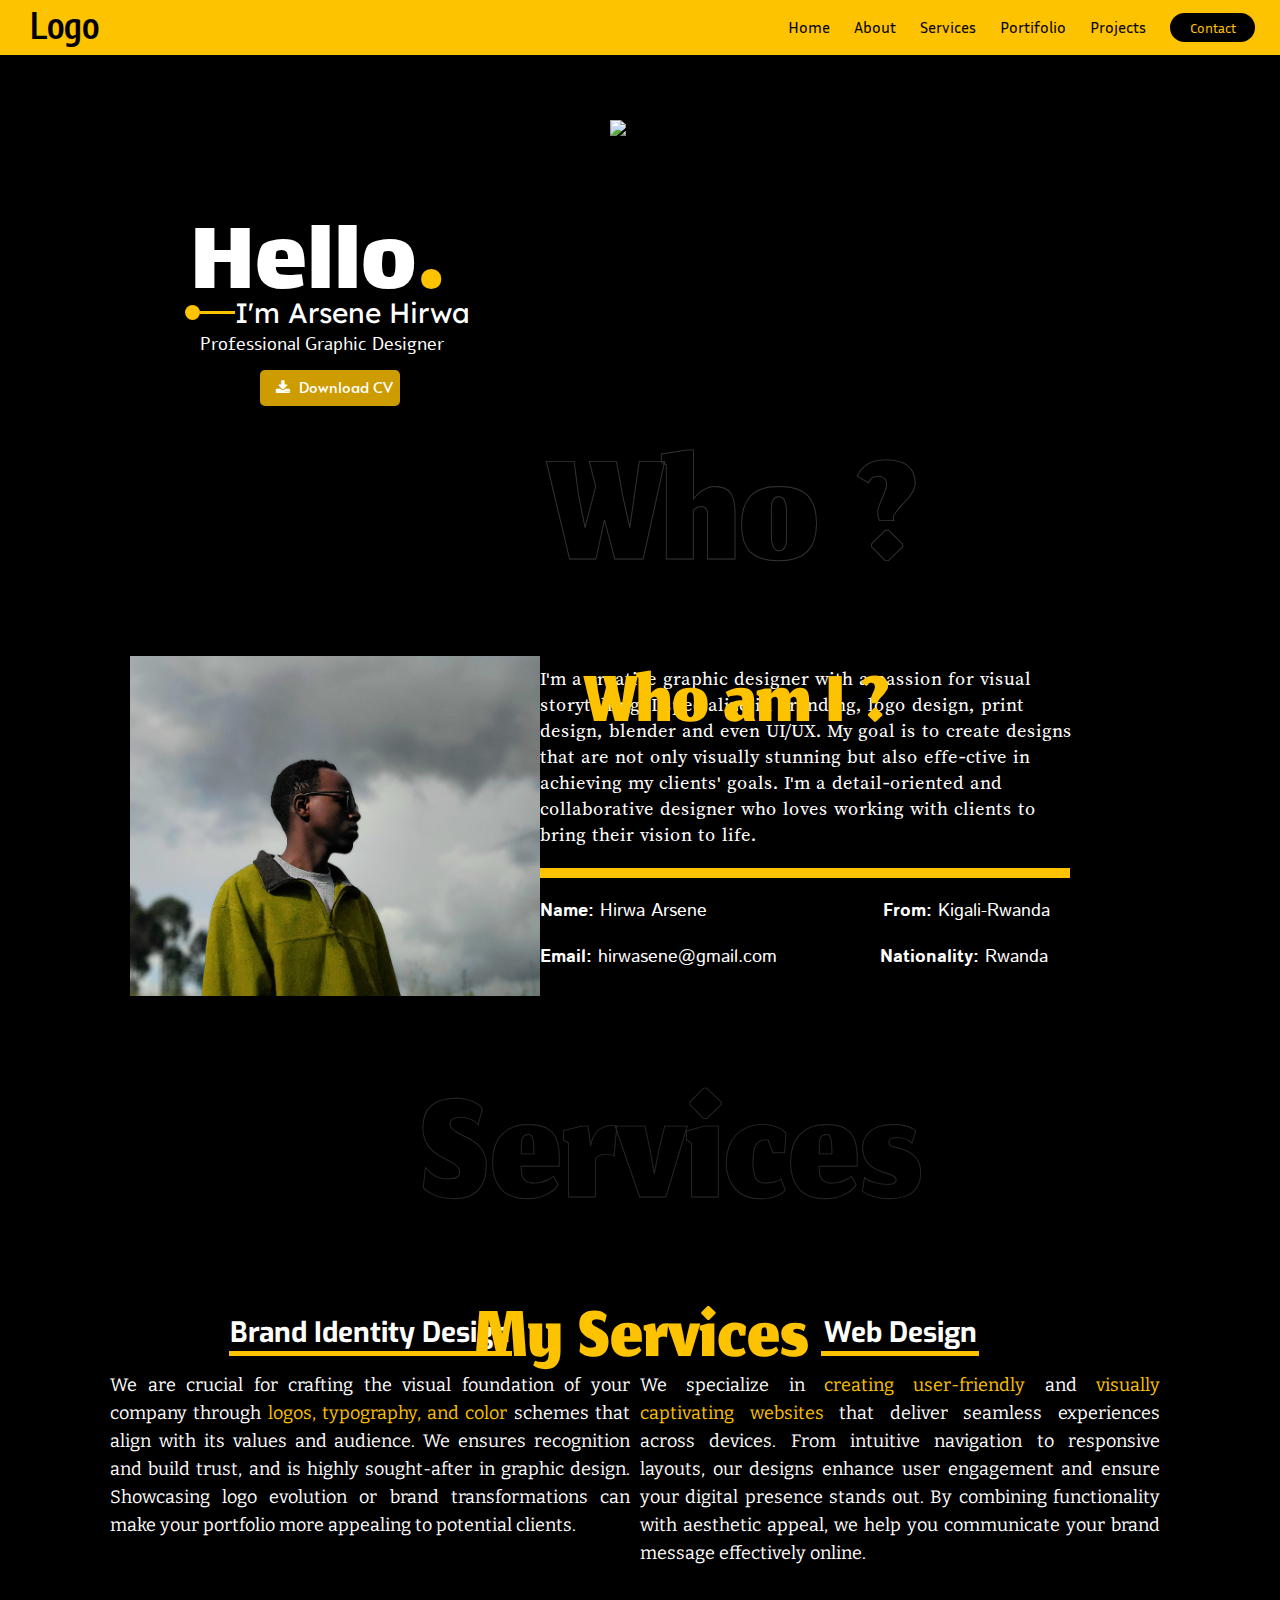
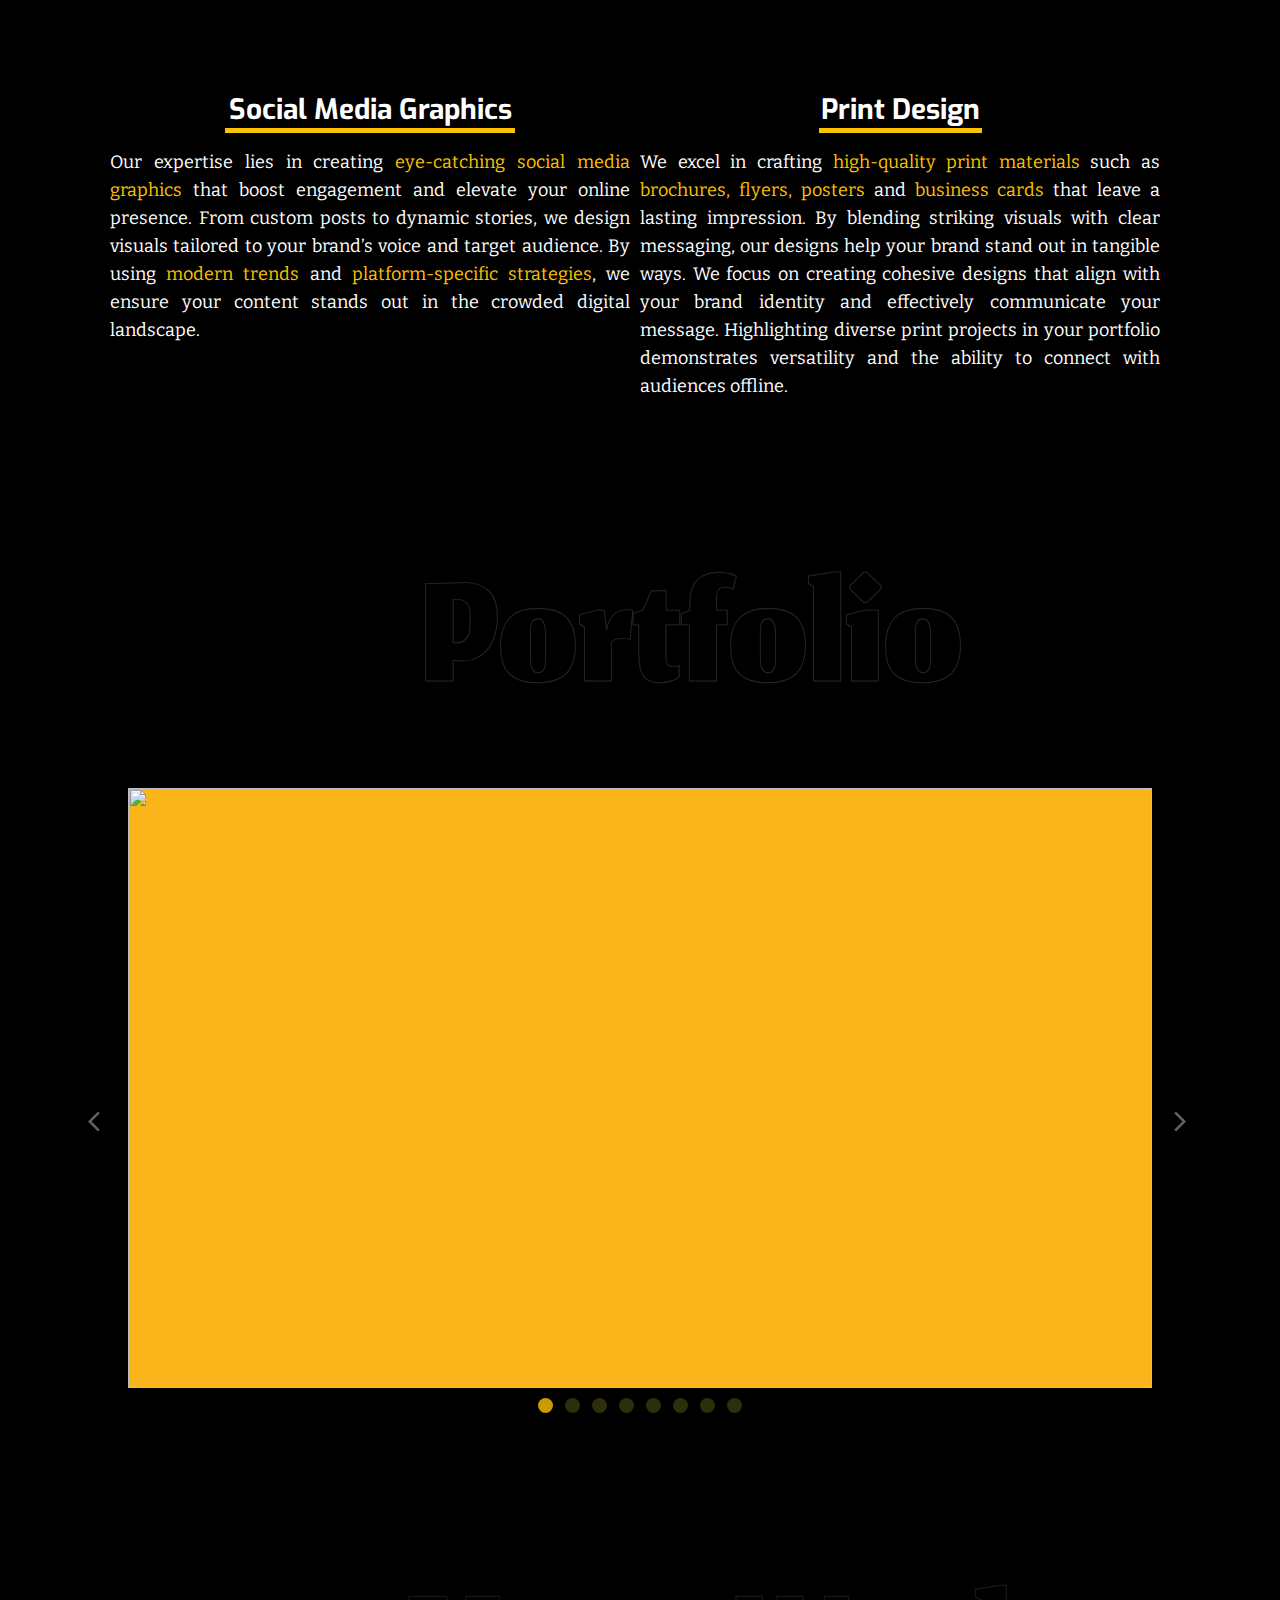
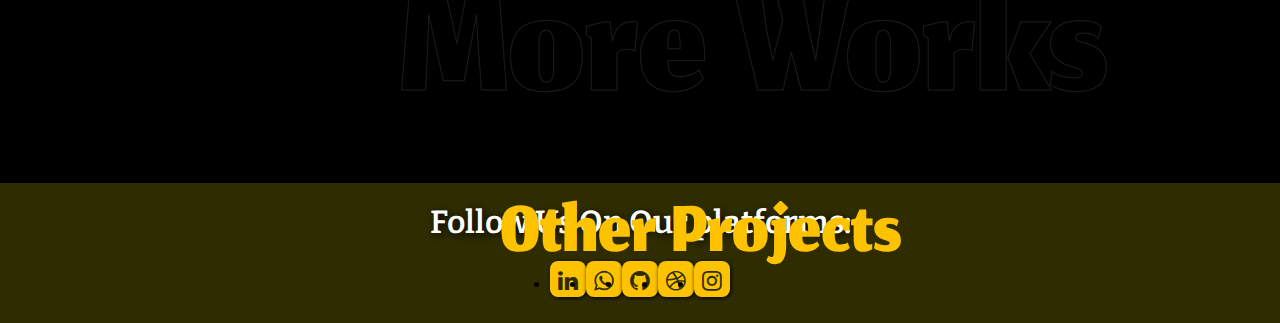
==== index.html @ 69b9e216 "added links" ====
<!DOCTYPE html>
<html lang="en">
<head>
    <meta charset="UTF-8">
    <meta name="viewport" content="width=device-width, initial-scale=1.0">
    
    <title>Miles</title>
    <link rel="stylesheet" href="miles.css">
    <link rel="stylesheet" href="https://cdnjs.cloudflare.com/ajax/libs/font-awesome/4.7.0/css/font-awesome.min.css">
    <script src="./miles.js" defer></script>
</head>
<body>
    <header id="navBar">
        <h1 id="logo">Logo</h1>
        <div class="off-screen-menu">
            <ul class="new">
                <li><a href="">Home</a></li>
                <li><a href="#who2">About</a></li>
                <li><a href="#services5">Services</a></li>
                <li><a href="#portfolio">Portifolio</a></li>
                <li><a href="#whos2">Projects</a></li>
            </ul>
        </div>
        
        <nav class="nav">
            <div class="ham-menu">
                <span></span>
                <span></span>
                <span></span>
            </div>
        </nav>
        <ul id="head1">
            <li><a href="">Home</a></li>
            <li><a href="#who2">About</a></li>
            <li><a href="#services5">Services</a></li>
            <li><a href="#portfolio">Portifolio</a></li>
            <li><a href="#whos2">Projects</a></li>
            <button id="contact">Contact</button>
        </ul>
        
    </header>
    <main class="hello3">
        <div class="hello1">
            <h1 class="hello">Hello<a>.</a></h1>
            <div class="name0">
                <div class="shapes">
                    <div class="circle"></div>
                    <div class="rectangle"></div>
                </div>
                <h1 class="name"> I'm Arsene Hirwa</h1>
            </div>
        <h1 class="name1">Professional Graphic Designer</h1>
        <button class="download"> <i class="fa fa-download"></i>Download CV</button>
        </div>
        <div class="hello2">
            <img src=".\img\Kwesa-3-sample.jpg" class="kwesa1" alt="kwesa">
        </div>
    </main>
    <main>
        <div id="who2">
            <h1 id="who">Who ?</h1>
            <h1 id="who-am-i">Who am I ?</h1>
        </div>
        <div id="who5">
            <img src=".\img\j102.jpg" alt="Image-1" id="img1">
            <div id="who4">
                <p id="who3">I'm a creative graphic designer with a passion for visual storytelling. I specialize in branding, logo design, print design, blender and even UI/UX. My goal is to create designs that are not only visually stunning but also effe-ctive in achieving my clients' goals. I'm a detail-oriented and collaborative designer who loves working with clients
                    to bring their vision to life.
                </p>
                <div id="who-line"></div>
                <div id="who6">
                    <div><b>Name:</b> Hirwa Arsene</div>
                    <div><b>From:</b> Kigali-Rwanda</div>
                </div>
                <div id="who7">
                    <div><b>Email:</b> hirwasene@gmail.com</div>
                    <div><b>Nationality:</b> Rwanda</div>
                </div>
            </div>
        </div>
    </main>
    <main>
        <div id="services5">
            <h1 id="services">Services</h1>
            <h1 id="my-services">My Services</h1>
        </div>
        <div class="services3">
            <div id="services2">
                <h1 id="services1">Brand Identity Design</h1>
                <div id="servicesLine1"></div>
                <p id="servicesP1">We are crucial for crafting the visual foundation of your company through <a id="services4">logos, typography,
                 and color</a> schemes that align with its values and audience. We ensures recognition and build trust, and is highly sought-after in graphic design. Showcasing logo evolution or brand transformations can make your portfolio more appealing to potential clients.</p>
            </div>
            <div id="services2">
                <h1 id="services1">Web Design</h1>
                <div id="servicesLine2"></div>
                <p id="servicesP1">We specialize in <a id="services4">creating user-friendly</a> and <a id="services4">visually captivating websites</a> that deliver seamless experiences across devices. From intuitive navigation to responsive layouts, our designs enhance user engagement and ensure your digital presence stands out. By combining functionality with aesthetic appeal, we help you communicate your brand message effectively online.</p>
            </div>
        </div>
        <div id="services3">
            <div id="services2">
                <h1 id="services1">Social Media Graphics</h1>
                <div id="servicesLine3"></div>
                <p id="servicesP1">Our expertise lies in creating <a id="services4">eye-catching social media graphics</a> that boost engagement and elevate your online presence. From custom posts to dynamic stories, we design visuals tailored to your brand’s voice and target audience. By using <a id="services4">modern trends</a> and <a id="services4">platform-specific strategies</a>, we ensure your content stands out in the crowded digital landscape.</p>
            </div>
            <div id="services2">
                <h1 id="services1">Print Design</h1>
                <div id="servicesLine4"></div>
                <p id="servicesP1">We excel in crafting <a id="services4">high-quality print materials</a> such as <a id="services4">brochures, flyers, posters</a> and <a id="services4">business cards </a> that leave a lasting impression. By blending striking visuals with clear messaging, our designs help your brand stand out in tangible ways. We focus on creating cohesive designs that align with your brand identity and effectively communicate your message. Highlighting diverse print projects in your portfolio demonstrates versatility and the ability to connect with audiences offline.</p>
            </div>
        </div>
    </main>
    <main>
        <div class="portfolio1">
            <h1 id="portfolio">Portfolio</h1>
            <h1 id="my-projects">My Projects</h1>
        </div>
        <div class="carousel">
            <button class="carousel__button carousel__button--left is">
                <svg xmlns="http://www.w3.org/2000/svg" height="24px" viewBox="0 -960 960 960" width="24px" fill="#5f6368"><path d="M400-80 0-480l400-400 71 71-329 329 329 329-71 71Z"/></svg>
            </button>
            <div class="carousel__track-container">
                <ul class="carousel__track">
                    <li class="carousel__slide current-slide">
                        <img
                            class="carousel__image"
                            src="./img/jado-new-year.jpg"
                            alt=""
                        />
                    </li>
                    <li class="carousel__slide">
                        <img
                            class="carousel__image"
                            src="./img/mbera new year.jpg"
                            alt=""
                        />
                    </li>
                    <li class="carousel__slide">
                        <img
                            class="carousel__image"
                            src="./img/j34.jpg"
                            alt=""
                        />
                    </li>
                    <li class="carousel__slide">
                        <img
                            class="carousel__image"
                            src="./img/j73.jpg"
                            alt=""
                        />
                    </li>
                    <li class="carousel__slide">
                        <img
                            class="carousel__image"
                            src="./img/j84.jpg"
                            alt=""
                        />
                    </li>
                    <li class="carousel__slide">
                        <img
                            class="carousel__image"
                            src="./img/j89.jpg"
                            alt=""
                        />
                    </li>
                    <li class="carousel__slide">
                        <img
                            class="carousel__image"
                            src="./img/J65.jpg"
                            alt=""
                        />
                    </li>
                    <li class="carousel__slide">
                        <img
                            class="carousel__image"
                            src="./img/Am-crochet-New-Year.jpg"
                            alt=""
                        />
                    </li>
                </ul>
            </div>
            <button class="carousel__button carousel__button--right">
                <svg xmlns="http://www.w3.org/2000/svg" height="24px" viewBox="0 -960 960 960" width="24px" fill="#5f6368"><path d="m321-80-71-71 329-329-329-329 71-71 400 400L321-80Z"/></svg>
            </button>
            <div class="carousel__paged-nav">
                <button class="carousel__indicator current-slide"></button
                ><button class="carousel__indicator"></button
                ><button class="carousel__indicator"></button
                ><button class="carousel__indicator"></button>
                <button class="carousel__indicator"></button>
                <button class="carousel__indicator"></button>
                <button class="carousel__indicator"></button>
                <button class="carousel__indicator"></button>

            </div>
        </div>
        <div class="scroll-container">
            <img src=".\img\Am-crochet-New-Year.jpg" alt="Am Crochete">
            <img src=".\img\Beans-1.jpg" alt="Beans-1">
            <img src=".\img\Beans.jpg" alt="Beans">
            <img src=".\img\EMPTY LOGO_transcpr.jpg" alt="empty">
        </div>
          
    </main>
    <main>
        <div id="whos2">
            <h1 id="more-works">More Works</h1>
            <h1 id="other-projects">Other Projects</h1>
        </div>

        <div class="header2">
        <!-- Header -->

        <div class="header1" id="myHeader">
            <button class="btn" onclick="one()">1</button>
            <button class="btn active" onclick="two()">2</button>
            <button class="btn" onclick="four()">4</button>
        </div>
        <!-- Photo Grid -->
        <div class="row"> 
            <div class="column">
              <img src=".\img\j1.jpg">
              <img src=".\img\j2.jpg">
              <img src=".\img\j3.jpg">
              <img src=".\img\j4.jpg">
              <img src=".\img\j5.jpg">
              <img src=".\img\j6.jpg">
              <img src=".\img\j7.jpg">
            </div>
            <div class="column">
              <img src=".\img\j8.jpg">
              <img src=".\img\j29.jpg">
              <img src=".\img\j10.jpg">
              <img src=".\img\j11.jpg">
              <img src=".\img\j12.jpg">
              <img src=".\img\j13.jpg">
              <img src=".\img\j13.jpg">
            </div>
            </div>
          </div>
        </div>
  
  
    </main>
    <footer id="footer">
        <h1 id="footer-text">Follow Us On Our platforms:</h1>
        <div id="footer-icons">
            <li><a href="https://www.linkedin.com/in/arsene-hirwa/" target="_blank" class="fa fa-linkedin"></a></li>
            <li><a href="https://wa.me/qr/YXZJPETSKQHPP1" target="_blank" class="fa fa-whatsapp"></a></li>
            <li><a href="https://github.com/arsene774/" target="_blank" class="fa fa-github"></a></li>
            <li><a href="https://dribbble.com/alison774/" target="_blank" class="fa fa-dribbble"></a></li>
            <li><a href="https://www.instagram.com/arsenehirwa774/" target="_blank" class="fa fa-instagram"></a></li>
        </div>
    </footer>
</body>
</html>
---- miles.css ----
@import url('https://fonts.googleapis.com/css2?family=Alata&family=Alef:wght@400;700&family=Bitter:ital,wght@0,100..900;1,100..900&family=Encode+Sans+Condensed:wght@100;200;300;400;500;600;700;800;900&family=Exo:ital,wght@0,100..900;1,100..900&family=Inria+Sans:ital,wght@0,300;0,400;0,700;1,300;1,400;1,700&family=Istok+Web:ital,wght@0,400;0,700;1,400;1,700&family=Jomhuria&family=Lalezar&family=Lexend&family=Lisu+Bosa:ital,wght@0,200;0,300;0,400;0,500;0,600;0,700;0,800;0,900;1,200;1,300;1,400;1,500;1,600;1,700;1,800;1,900&family=Montserrat:ital,wght@0,100..900;1,100..900&family=Playwrite+VN:wght@100..400&display=swap');


* {
    text-decoration: none;
    padding: 0rem;
    margin: 0rem;
    overflow: 0px;
}
body {
    background-color: #000000;
}
header {
    background-color: #FDC200;
    height: 3.438rem;
}
#navBar {
    display: flex;
    align-items: center;
    justify-content: space-between;
}
#head1 li {
    list-style: none;
    display: inline-block;
    font-family: "Inria Sans", serif;
    font-weight: 400;
    font-style: normal;
    font-size: 1rem;
}
#head1 li a {
    margin-right: 1.25rem;
    color: #000000;
}
#head1 li a:hover {
    text-decoration: underline;
    text-decoration-thickness: 0.188rem;
}
#head1 li a:active {
    color: rgb(59, 64, 6);
}
#contact {
    margin-right: 1.563rem;
    background-color: #000000;
    color: #FDC200;
    width: 5.313rem;
    height: 1.813rem;
    border-radius: 3.125rem;
    border: none;
    font-family: "Inria Sans", serif;
    font-weight: 400;
    font-style: normal;
    font-size: 0.875rem;
}
#contact:hover {
    color: #000000;
    background-color: #FDC200;
    border: solid #000000;
}
#contact:active {
    color: #FDC200;
    background-color: #000000;
}

#logo {
    font-family: "Encode Sans Condensed", serif;
    font-weight: 600;
    font-style: normal;
    padding-left: 1.875rem;
    font-size: 2.188rem;
    padding-bottom: 0.313rem;
}

/*..........End Of Header.......*/


img {
    max-width: 100%;
    max-height: 100%;
}

.hello3 {
    display: flex;
    justify-content: space-around;
}

.hello2 {
    width: 600px;
    padding-top: 65px;
}

.hello {
    color: white;
    font-family: "Lalezar", serif;
    font-weight: 300;
    font-style: normal;
    font-size: 6.563rem;
    margin: 0rem;
    height: 5.625rem;
    padding: 8.125rem 0rem 0rem 7.5rem;
}
.hello a {
    color: #FDC200;
}
.hello a:hover {
    color: white;
}
.circle {
    background-color: #FDC200;
    height: 0.938rem;
    width: 0.938rem;
    border-radius: 100%;
}
.rectangle {
    background-color: #FDC200;
    height: 0.188rem;
    width: 2.188rem;
}
.shapes {
    display: flex;
    align-items: center;
}
.name { 
    color: white;
    font-family: "Lexend", serif;
    font-optical-sizing: auto;
    font-weight: 400;
    font-style: normal;
    font-size: 1.75rem;
}
.name0 {
    display: flex;
    align-items: center;
    padding: 1.25rem 0rem 0rem 7.188rem;
}
.name1 {
    color: white;
    font-size: 1.125rem;
    font-family: "Alef", serif;
    font-weight: 400;
    font-style: normal;
    padding: 0.125rem 0rem 0rem 8.125rem;
}

.download {
    background-color: #CC9C00;
    border: none;
    height: 2.25rem;
    width: 8.75rem;
    font-size: 0.938rem;
    font-family: "Alata", serif;
    font-weight: 400;
    font-style: normal;
    color: white;
    margin: 0.875rem 0rem 0rem 11.875rem;;
    border-radius: 0.313rem;
}
.download:hover {
    background-color: #ffffff;
    border-radius: 0rem;
    color: #000000;
}
.download:active {
    background-color: #CC9C00;
    border-radius: 0.313rem;
    color: white;
}

/*............End Of Main 1...........*/

#who {
    color: rgb(0, 0, 0);
    font-size: 250px;
    font-family: "Jomhuria", serif;
    font-weight: 400;
    font-style: normal;
    -webkit-text-stroke: 0.896px rgb(255, 255, 255);
    opacity: 20%;
    padding-left: 550px;
}
#who-am-i {
    color: #FDC200;
    font-family: "Jomhuria", serif;
    font-weight: 400;
    font-style: normal;
    font-size: 115px;
    position: absolute;
    top: 650px;
    padding-left: 585px;
}
#img1 {
    height: 340px;
    width: 502px;
    object-fit: cover;
}
#who3 {
    color: white;
    font-family: "Lisu Bosa", serif;
    font-weight: 300;
    font-style: normal;
    width: 540px;
    font-size: 20px;
    letter-spacing: 2%;
    line-height: 130%;
    padding-top: 10px;
}
#who5 {
    display: flex;
    justify-content: space-between;
    padding-left: 130px;
    padding-right: 200px;
}
#who-line {
    background-color: rgb(253, 194, 0);
    width: 530px;
    height: 10px;
    margin-top: 20px;
}
#who6 {
    color: white;
    font-family: "Istok Web", serif;
    font-weight: 400;
    font-style: normal;
    font-size: 18px;
    display: flex;
    justify-content: space-between;
    padding-right: 30px;
    padding-top: 20px;
}
#who7 {
    color: white;
    font-family: "Istok Web", serif;
    font-weight: 400;
    font-style: normal;
    font-size: 18px;
    display: flex;
    justify-content: space-between;
    padding-right: 32px;
    padding-top: 20px;
}
/* .shape {
    width: 50px; 
    height: 40px; 
    background-color: #007bff;
    transition: all 0.9s ease; 
    display: flex;
    justify-content: center;
    align-items: center;
}
.shape:hover {
    width: 30px; 
    height: 30px; 
    border-radius: 50%; 
    background-color: #28a745;
  }
  */

/*.................End Of Main 2........................*/

#services {
    color: rgb(0, 0, 0);
    font-size: 250px;
    font-family: "Jomhuria", serif;
    font-weight: 400;
    font-style: normal;
    -webkit-text-stroke: 0.9px rgb(255, 255, 255);
    opacity: 15%;
    padding-left: 420px;
    padding-top: 48px;
}
#my-services {
    color: #FDC200;
    font-family: "Jomhuria", serif;
    font-weight: 400;
    font-style: normal;
    font-family: "Jomhuria", serif;
    font-weight: 400;
    font-style: normal;
    font-size: 115px;
    position: absolute;
    top: 1285px;
    padding-left: 475px;
}
#services1 {
    color: white;
    font-family: "Exo", serif;
    font-optical-sizing: auto;
    font-weight: 700;
    font-style: normal;
    font-size: 28px;
}
#servicesLine1 {
    background-color: #FDC200;
    height: 5px;
    width: 283px;
}
#servicesLine2 {
    background-color: #FDC200;
    height: 5px;
    width: 158px;
}
#servicesLine3 {
    background-color: #FDC200;
    height: 5px;
    width: 290px;
}
#servicesLine4 {
    background-color: #FDC200;
    height: 5px;
    width: 163px;
}
#servicesP1 {
    padding-top: 15px;
    color: #ffffff;
    font-family: "Bitter", serif;
    font-optical-sizing: auto;
    font-weight: 400;
    font-style: normal;
    font-size: 18px;
    line-height: 28px;
    height: 300px;
    width: 520px;
    text-align: justify;
}
#services2 {
    display: flex;
    align-items: center;
    flex-direction: column;
}
.services3 {
    display: flex;
    justify-content: space-between;
    padding-left: 110px;
    padding-right: 120px;
    padding-top: 20px;
}
#services3 {
    display: flex;
    justify-content: space-between;
    padding-left: 110px;
    padding-right: 120px;
    padding-top: 20px;
}
#services4 {
    color: #FDC200;
}
.fa {
    font-size: 30px;
    padding: 8px;
    width: 15px;
    text-align: center;
    text-decoration: none;
}
#my-projects {
    color: #FDC200;
    font-family: "Jomhuria", serif;
    font-weight: 400;
    font-style: normal;
    font-family: "Jomhuria", serif;
    font-weight: 400;
    font-style: normal;
    font-size: 115px;
    position: absolute;
    top: 2370px;
    padding-left: 475px;
}
#portfolio {
    color: rgb(0, 0, 0);
    font-size: 250px;
    font-family: "Jomhuria", serif;
    font-weight: 400;
    font-style: normal;
    -webkit-text-stroke: 0.9px rgb(255, 255, 255);
    opacity: 15%;
    padding-left: 420px;
    padding-top: 80px;
}

/*...............................carousel.............................*/

/* Optimized media elements */
/* img,
video,
audio {
    max-width: 100%;
} */

.carousel {
    position: relative;
    height: 600px;
    width: 80%;
    margin: 10px auto;
    padding-bottom: 70px;
}

.carousel__image {
    width: 100%;
    height: 100%;
    object-fit: cover;
}
.carousel__track-container {
    background-color: lightcoral;
    height: 100%;
    position: relative;
    overflow: hidden;
}

.carousel__track {
    margin: 0;
    padding: 0;
    list-style: none;
    position: relative;
    height: 100%;
    transition: transform 250ms ease-in;
}
.carousel__slide {
    position: absolute;
    top: 0;
    bottom: 0;
    width: 100%;
}

.carousel__button {
    position: absolute;
    top: 50%;
    transform: translateY(-50%);
    border: 0;
    background: transparent;
    cursor: pointer;
}
.carousel__button--left {
    left: -40px;
}
.carousel__button--right {
    right: -40px;
}
.carousel__button img {
    width: 20px;
    height: 20px;
}
.carousel__paged-nav {
    display: flex;
    gap: 12px;
    justify-content: center;
    padding: 10px 0;
}
.carousel__indicator {
    border: 0;
    border-radius: 50px;
    width: 15px;
    height: 15px;
    background-color: rgba(150, 154, 32, 0.3);
    cursor: pointer;
}
.current-slide {
    background-color: rgba(253, 194, 0, 0.8);
}

.is-hidden {display: none;}


.scroll-container {
    display: none;
}
.row {
    display: none;
}




#more-works {
    color: rgb(0, 0, 0);
    font-size: 240px;
    font-family: "Jomhuria", serif;
    font-weight: 400;
    font-style: normal;
    -webkit-text-stroke: 1px rgb(255, 255, 255);
    opacity: 10%;
    padding-left: 25rem;
    padding-top: 75px;
}
#other-projects {
    color: #FDC200;
    font-style: normal;
    font-family: "Jomhuria", serif;
    font-weight: 400;
    font-style: normal;
    font-size: 115px;
    position: absolute;
    top: 3380px;
    padding-left: 500px;
}





/*.............................................this is a footer...................................*/

#footer {
    background-color: #2F2D00;
    height: 140px;
}
#footer-text {
    color: white;
    font-family: "Bitter", serif;
    font-optical-sizing: auto;
    font-weight: 600;
    font-style: normal;
    text-align: center;
    padding-top: 20px;
    text-shadow: 2px 2px 8px black ;
}
#footer-icons {
    display: flex;
    justify-content: center;
    padding-top: 20px;
}
#footer-icons a {
    color: #2F2D00;
    background-color: rgb(253, 194, 0);
    border-radius: 8px;
    text-decoration: none;
    font-size: 23px;
    height: 20px;
    width: 20px;
    box-shadow: 1px 1px 4px black;
}
#footer-icons a:hover {
    background-color: #f2ffb8;
    color: #bb9003;
    stroke: #000000;
    border-radius: 0px;
}
#footer-icons a:active {
    color: #2F2D00;
    background-color: #FDC200;    border-radius: 10px;
}


/*...........................About The Hamberger..............................................................*/

.off-screen-menu {
    max-width: 450px;
    position: fixed;
    top: 0;
    right: -450px;
    transition: .3s ease;
    top: 40px;
}

.new {
    background-color: #24241d;
    display: flex;
    height: 300px;
    width: 180px;
    flex-direction: column;
    justify-content: space-evenly;
    text-align: center;
    border-bottom-left-radius: 5px;
}
.new a {
    font-size: 18px;
    font-family: Verdana;
    font-weight: 500;
    color: white;
    height: 200%;
    display: flex;
    justify-content: center;
    align-items: center;
}


.new a:hover {
    color: #000000;
    font-weight: 530;
    background-color: #FDC200;
}

.new a:active {
    color: #f1f1f1;
}

.off-screen-menu.active {
    right: 0;
}
.nav {
    padding: 0;
    display: flex;
    background-color: #FDC200;
    display: none;
    height: 0px;
}

.ham-menu {
    height: 30px;
    width: 45px;
    margin-left: auto;
    position: relative;
    top: -9px;
}

.ham-menu span {
    height: 4.5px;
    width: 60%;
    background-color: #000000;
    border-radius: 25px;
    position: absolute;
    top: 0;
    left: 0;
    transform: translate(-50%, -50%);
    transition: .3s ease;
    margin-top: 0px;
}

.ham-menu span:nth-child(1) {
    top:0%;
}
.ham-menu span:nth-child(2) {
    top:25%;
}

.ham-menu span:nth-child(3) {
    top:50%;
}

.ham-menu.active span:nth-child(1) {
    top: 25%;
    transform: translate(-25%, -25%) rotate(45deg);
}

.ham-menu.active span:nth-child(2) {
    opacity: 0;
}

.ham-menu.active span:nth-child(3) {
    top: 25%;
    transform: translate(-25%, -25%) rotate(-45deg);
}

.header2 {
    display: none;
}

html {
    scroll-behavior: smooth;
}


@media (max-width: 718px) {
    header {
        height: 40px;
    }
    #logo {
        padding-left: 20px;
        font-size: 30px;
        padding-bottom: 5px;
    }
    .nav {
        display: block;
    }
    #head1 {
        display: none;
    }
    .hello {
        font-size: 65px;
        padding-left: 60px;
        padding-top: 80px;
        height: 49px;
    }
    .hello1 {
        width: 400px;
        padding-left: 10px;
        padding-top: 30px;
    }


    .circle {
        height:10px;
        width: 10px;
    }
    .rectangle {
        background-color: #FDC200;
        height: 2px;
        width: 24px;
    }
    .name { 
        font-size: 17px;
    }
    .name0 {
        padding-left: 57px;
    }
    .name1 {
        font-size: 12px;
        padding: 3px 0px 0px 66px;
    }
    .download {
        height: 28px;
        width: 113px;
        font-size: 12px;
        margin: 9px 0px 0px 90px;;
        border-radius: 3px;
    }
    .download:hover {
        border-radius: 0px;
    }
    .download:active {
        border-radius: 3px;
    }
    #who {
        font-size: 140px;
        -webkit-text-stroke: 0.9px rgb(255, 255, 255);
        opacity: 15%;
        padding-left: 230px;
        padding-top: 87px;
    }
    #who-am-i {
        font-size: 63px;
        position: absolute;
        top: 553px;
        padding-left: 249px;
    }
    #img1 {
        height: 190px;
        width: 270px;
        object-fit: cover;
    }
    #who3 {
        width: 300px;
        font-size: 11px;
        letter-spacing: 2%;
        line-height: 130%;
        padding-top: 10px;
    }
    #who5 {
        display: flex;
        justify-content: space-between;
        padding-left: 35px;
        padding-right: 35px;
    }
    #who-line {
        width: 300px;
        height: 5px;
        margin-top: 9px;
    }
    #who6 {
        font-size: 11px;
        display: flex;
        justify-content: space-between;
        padding-right: 30px;
        padding-top: 20px;
    }
    #who7 {
        font-size: 11px;
        display: flex;
        justify-content: space-between;
        padding-right: 32px;
        padding-top: 20px;
    }


    #services {
        font-size: 140px;
        -webkit-text-stroke: 0.9px rgb(255, 255, 255);
        opacity: 15%;
        padding-left: 200px;
        padding-top: 60px;
    }
    #my-services {
        font-size: 70px;
        position: absolute;
        top: 940px;
        padding-left: 235px;
    }
    #services1 {
        font-optical-sizing: auto;
        font-size: 16px;
    }
    #servicesLine1 {
        height: 3px;
        width: 165px;
    }
    #servicesLine2 {
        height: 3px;
        width: 90px;
    }
    #servicesLine3 {
        height: 3px;
        width: 164px;
    }
    #servicesLine4 {
        height: 3px;
        width: 93px;
    }
    #servicesP1 {
        padding-top: 9px;
        font-optical-sizing: auto;
        font-size: 11px;
        line-height: 15px;
        height: 90px;
        width: 295px;
        text-align: justify;
    }
    #services2 {
        display: flex;
        align-items: center;
        flex-direction: column;
    }
    .services3 {
        display: flex;
        justify-content: space-between;
        padding-left: 30px;
        padding-right: 30px;
    }
    #services3 {
        display: flex;
        justify-content: space-between;
        padding-left: 30px;
        padding-right: 30px;
        padding-top: 100px;
    }
    #my-projects {
        font-size: 70px;
        position: absolute;
        top: 1507px;
        padding-left: 230px;
    }
    #portfolio {
        font-size: 140px;
        -webkit-text-stroke: 0.9px rgb(255, 255, 255);
        opacity: 15%;
        padding-left: 190px;
        padding-top: 60px;
    }
    .carousel {
        display: none;
    }
    ::-webkit-scrollbar {
        display: none;
    }
    .scroll-container {
        display: block;
        background-color: #030303;
        white-space: nowrap;
        padding: 10px;
        overflow: auto;
    }

    .scroll-container img {
        padding: 10px;
        height: 500px;
    }
    #more-works {
        font-size: 125px;
        -webkit-text-stroke: 1px rgb(255, 255, 255);
        opacity: 10%;
        padding-left: 200px;
        padding-top: 10px;
    }
    #other-projects {
        font-size: 70px;
        position: absolute;
        top: 2195px;
        padding-left: 250px;
    }
    #footer {
        height: 80px;
    }
    #footer-text {
        font-size: 23px;
        padding-top: 10px;
        text-shadow: 2px 2px 8px black ;
    }
    #footer-icons {
          display: flex;
          justify-content: center;
          padding-top: 8px;
    }
    #footer-icons a {
        border-radius: 3px;
        font-size: 13px;
        height: 10px;
        width: 10px;
        box-shadow: 1px 1px 4px black;
    }
    #footer-icons a:hover {
        border-radius: 0px;
    }
    #footer-icons a:active {   
        border-radius: 3px;
    }
    

    .header2 {
        display: block;
        box-sizing: border-box;
        margin: 0;
        font-family: Arial, Helvetica, sans-serif;
    }
      
    .header1 {
        text-align: center;
        padding: 32px;
    }
    .header2 img {
        width: 100%;
    }
      
    .row {
        display: -ms-flexbox; /* IE 10 */
        display: flex;
        -ms-flex-wrap: wrap; /* IE 10 */
        flex-wrap: wrap;
        padding: 0 4px;
    }
      
    /* Create two equal columns that sits next to each other */
    .column {
        -ms-flex: 50%; /* IE 10 */
        flex: 50%;
        padding: 0 4px;
    }
      
    .column img {
        margin-top: 8px;
        vertical-align: middle;
    }
      
    /* Style the buttons */
    .btn {
        border: none;
        outline: none;
        padding: 10px 16px;
        background-color: #f1f1f1;
        cursor: pointer;
        font-size: 18px;
    }
      
    .btn:hover {
        background-color: #e0d8af;
    }
      
    .btn.active {
        background-color: #d8a500;
        color: white;
    }
    
}



@media (max-width: 480px) {
    header {
        height: 41px;
    }
    #logo {
        padding-left: 19px;
        font-size: 29px;
        padding-bottom: 5px;
    }
    .nav {
        display: block;
    }
    #head1 {
        display: none;
    }
    .hello {
        font-size: 80px;
        padding-top: 20px;
        padding-left: 0px;
        height: 70px;
    }
    .hello1 {
        display: flex;
        justify-content: center;
        align-items: center;
        flex-direction: column;
    }
    .name {
        font-size: 20px;
    }
    
    .name0 {
        padding-top: 20px;
        padding-left: 0px;
    }

    .name1 {
        font-size: 14px;
        padding: 0px;
        padding-bottom: 10px;
    }

    .download {
        margin: 0px;
    }

    .hello2 {
        display: none;
    }

    .hello3 {
        padding-bottom: 10px;
    }

    #who2 {
        display: flex;
        justify-content: center;
        align-items: center;
    }

    #who {
        padding-left: 0px;
        padding-top: 10px;
    }

    #who-am-i {
        padding-left: 0px;
        top: 325px;
    }

    #who5 {
        display: flex;
        flex-direction: column;
        justify-content: center;
        align-items: center;
        padding: 0px;
    }

    #img1 {
        border-radius: 100%;
        height: 200px;
        width: 200px;
    }

    #who3 {
        font-size: 13px;
        padding-left: 0px;
        padding-right: 0px;
        width: 330px;
        text-align: center;
    }
    #who-line {
        width: 330px;
    }

    #who6 {
        font-size: 14px;
        padding-right: 0px;
    }

    #who7 {
        font-size: 14px;
        padding-right: 0px;
    }

    #services5 {
        display: flex;
        justify-content: center;
        align-items: center;
        padding: 0px;
    }

    #services {
        padding-left: 0px;
        padding-top: 20px;
        height: 90px;
    }

    #my-services {
        padding: 0px;
        top: 903px;
    }

    .services3 {
        display: flex;
        justify-content: center;
        align-items: center;
        flex-direction: column;
        padding: 0px;
        height: auto;
    }

    #services3 {
        display: flex;
        justify-content: space-between;
        align-items: center;
        flex-direction: column;
        padding: 0px;
    }

    #servicesP1 {
        width: auto;
        height: auto;
        max-width: 350px;
        text-align: center;
        padding-top: 9px;
    }

    #services1 {
        padding-top: 20px;
        line-height: 20px;
    }

    #servicesLine1 #servicesLine2 #servicesLine3 #servicesLine4 {
        width: auto;
    }

    .portfolio1 {
        display: flex;
        justify-content: center;
        align-items: center;
        padding-top: 15px;
    }

    #portfolio {
        padding: 0px;
        font-size: 130px;
    }

    #my-projects {
        padding: 0px;
        top: 1600px;
    }

    .scroll-container {
        padding-top: 0px;
    }

    .scroll-container img {
        padding: 10px;
        height: 400px;
    }

    #whos2 {
        display: flex;
        justify-content: center;
        align-items: center;
    }

    #more-works {
        padding-left: 0px;
        font-size: 115px;
        -webkit-text-stroke: 0.5px rgb(255, 255, 255);
        height: 65px;
    }

    #other-projects {
        padding-left: 0px;
        font-size: 70px;
        top: 2168px;
    }

    .header2 {
        padding-bottom: 20px;
    }

    #footer {
        height: 90px;
    }
    #footer-text {
        font-size: 20px;
        padding-top: 15px;
        text-shadow: 2px 2px 8px rgb(27, 26, 26) ;
    }
    #footer-icons {
          display: flex;
          justify-content: center;
          padding-top: 8px;
    }
    #footer-icons a {
        border-radius: 3px;
        font-size: 13px;
        height: 10px;
        width: 10px;
        box-shadow: 1px 1px 4px rgb(49, 48, 1);
    }

    #footer-icons a:active {   
        border-radius: 3px;
        background-color: #ffffff;
        color: #FDC200;
    }
    .off-screen-menu {
        top: 41px;
    }
}
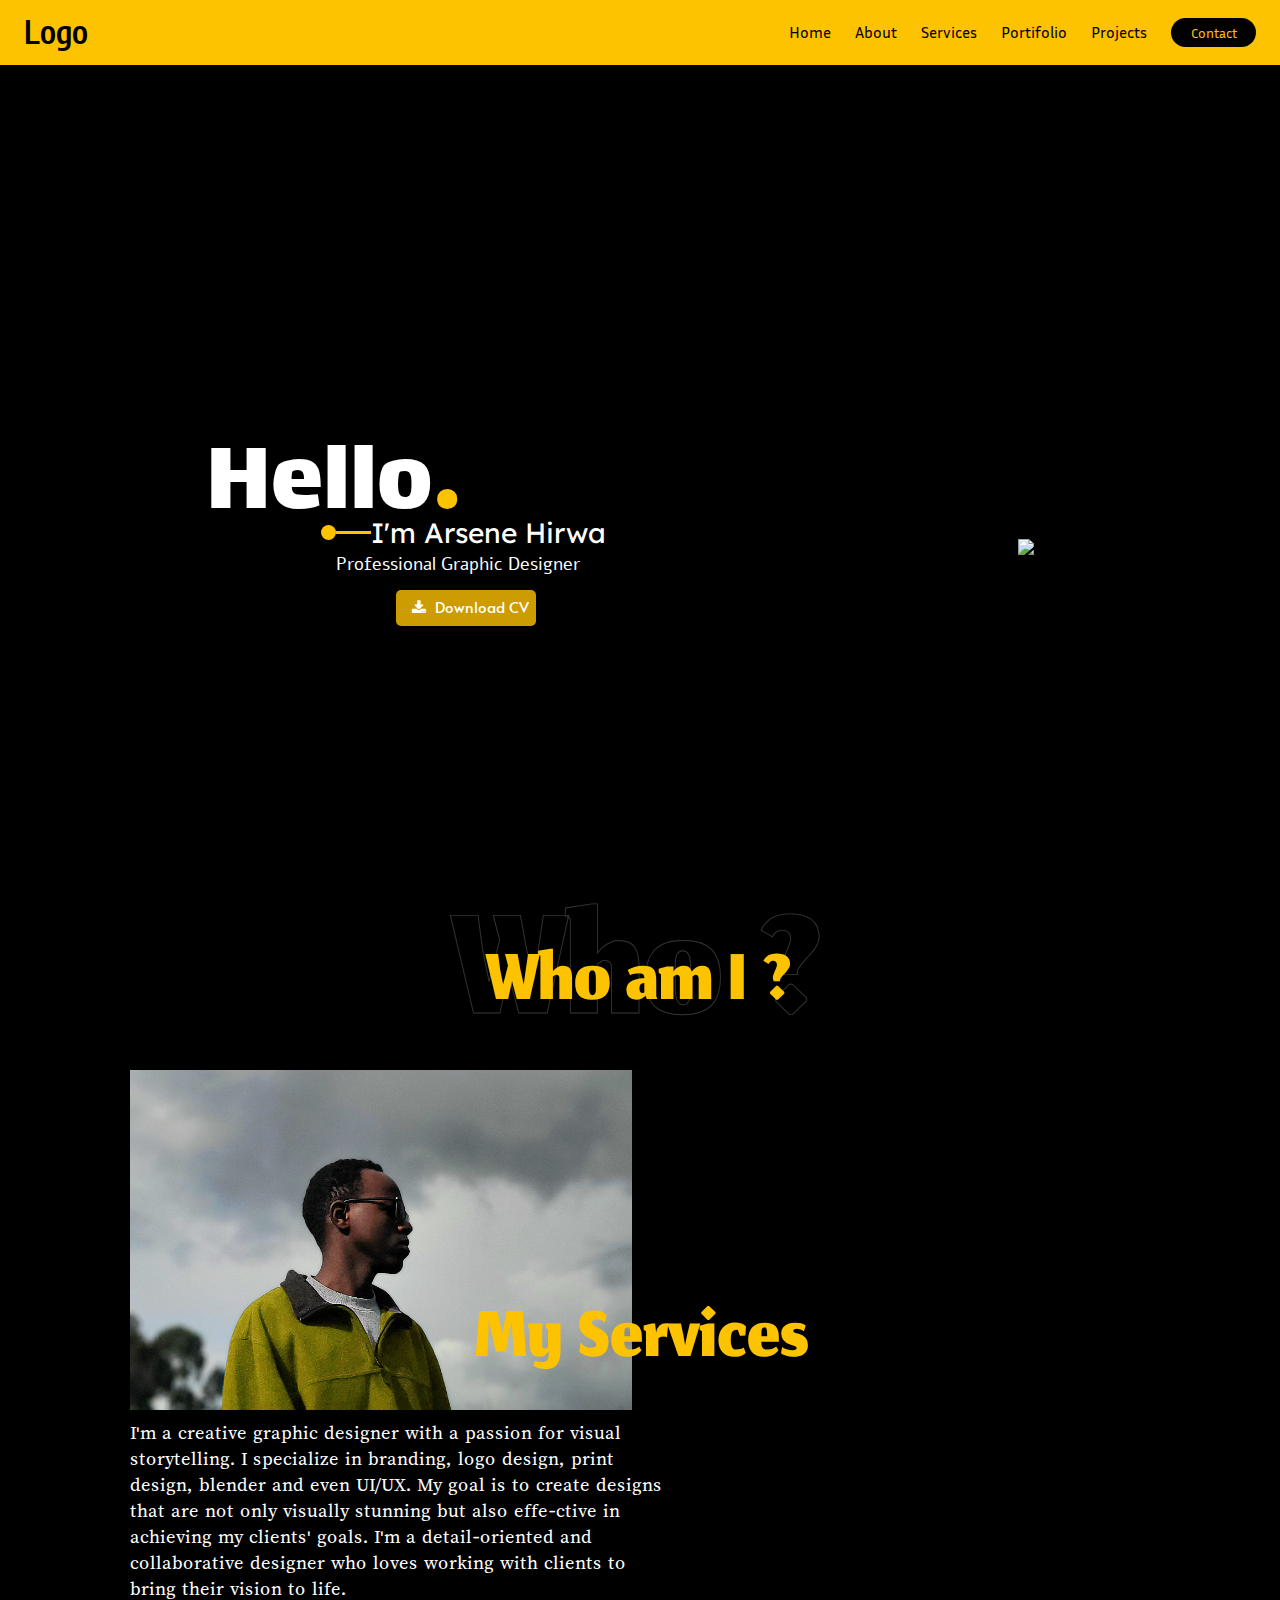
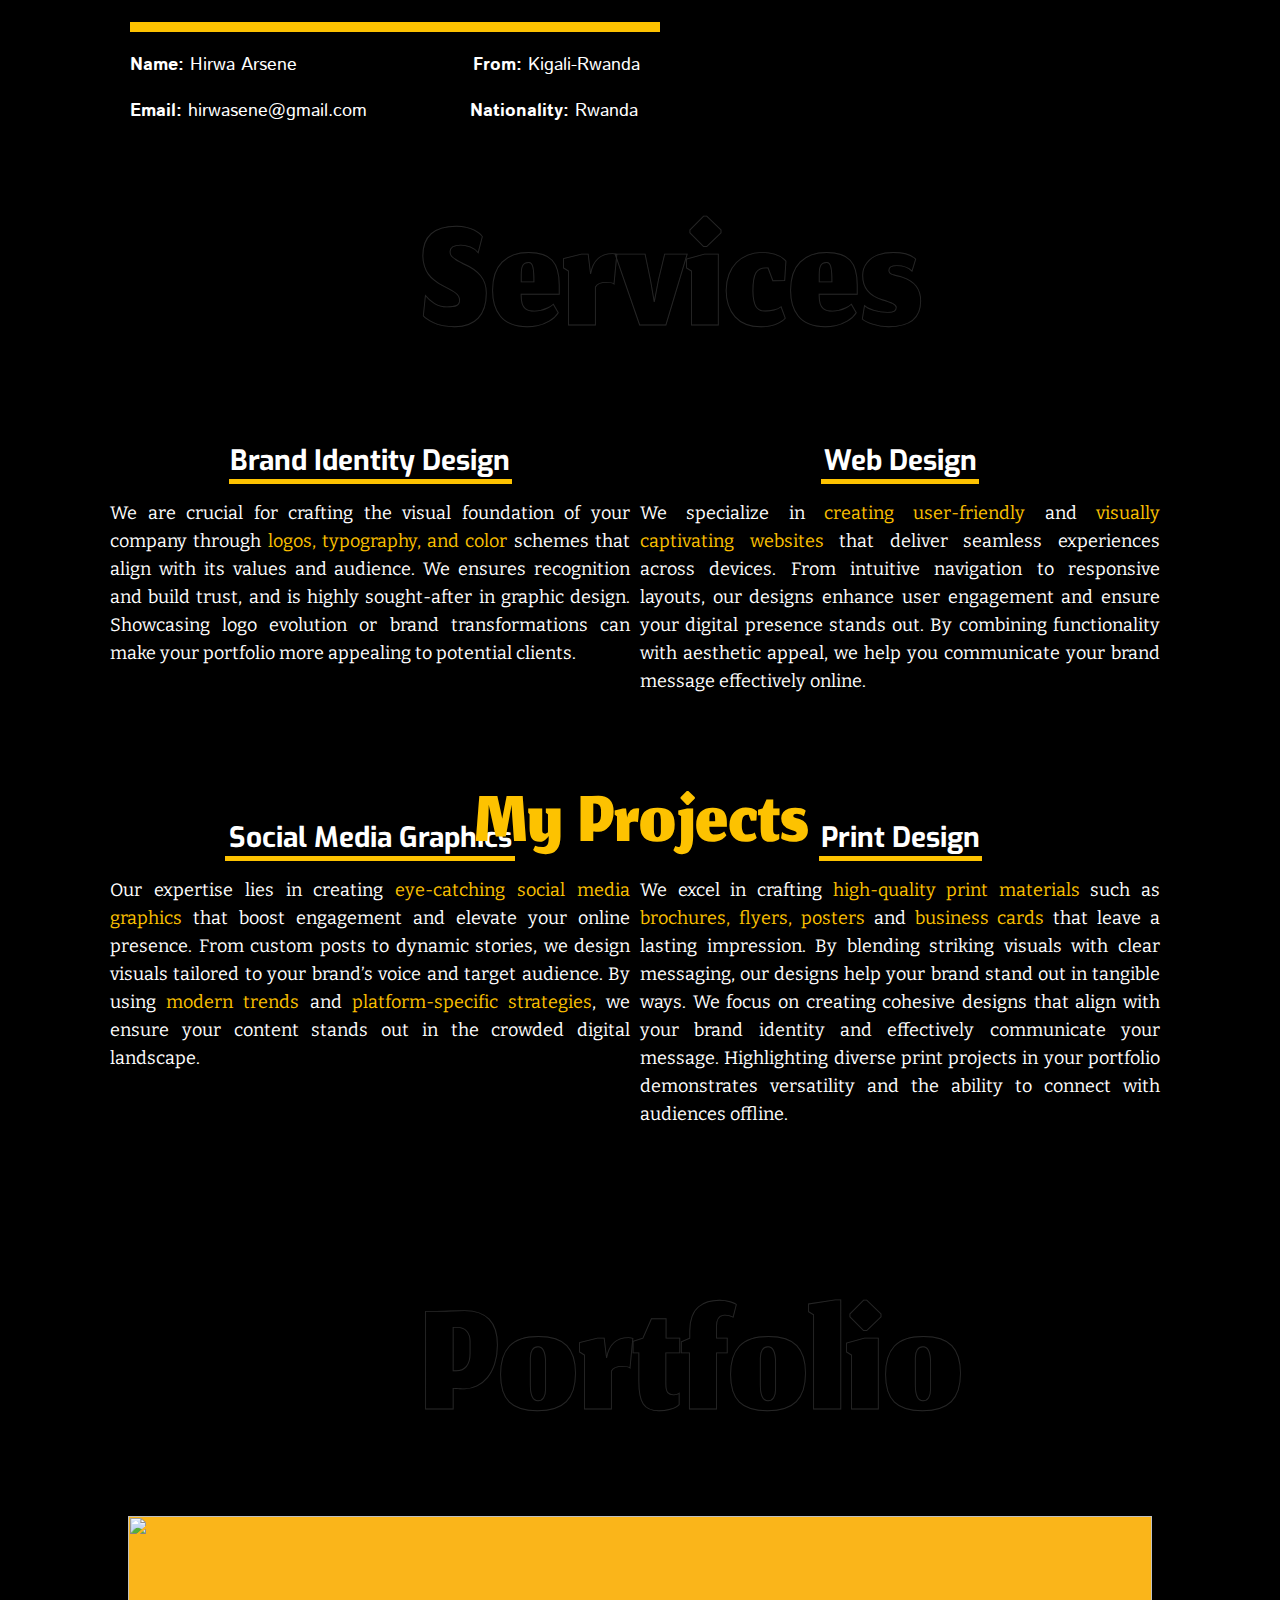
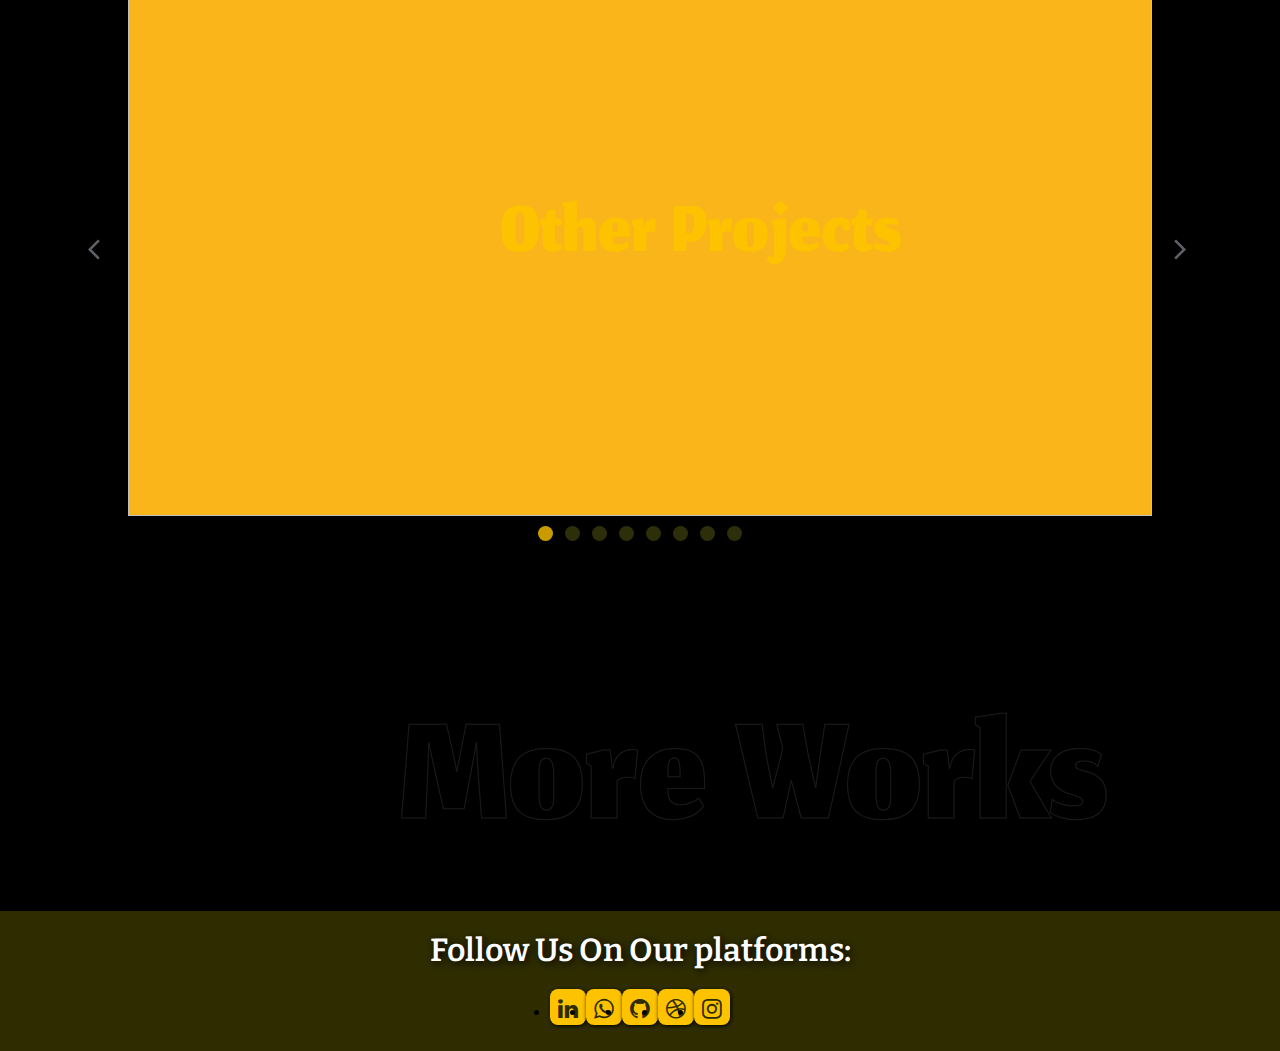
==== commit 64cccb49: "minor fixes" ====
--- a/index.html
+++ b/index.html
@@ -7,55 +7,58 @@
     <title>Miles</title>
     <link rel="stylesheet" href="miles.css">
     <link rel="stylesheet" href="https://cdnjs.cloudflare.com/ajax/libs/font-awesome/4.7.0/css/font-awesome.min.css">
+    <link rel="icon" type="image/x-icon" href=".\img\favicon.ico">
     <script src="./miles.js" defer></script>
 </head>
 <body>
-    <header id="navBar">
-        <h1 id="logo">Logo</h1>
-        <div class="off-screen-menu">
-            <ul class="new">
-                <li><a href="">Home</a></li>
-                <li><a href="#who2">About</a></li>
-                <li><a href="#services5">Services</a></li>
-                <li><a href="#portfolio">Portifolio</a></li>
-                <li><a href="#whos2">Projects</a></li>
-            </ul>
-        </div>
-        
-        <nav class="nav">
-            <div class="ham-menu">
-                <span></span>
-                <span></span>
-                <span></span>
-            </div>
-        </nav>
-        <ul id="head1">
-            <li><a href="">Home</a></li>
-            <li><a href="#who2">About</a></li>
-            <li><a href="#services5">Services</a></li>
-            <li><a href="#portfolio">Portifolio</a></li>
-            <li><a href="#whos2">Projects</a></li>
-            <button id="contact">Contact</button>
-        </ul>
-        
-    </header>
-    <main class="hello3">
-        <div class="hello1">
-            <h1 class="hello">Hello<a>.</a></h1>
-            <div class="name0">
-                <div class="shapes">
-                    <div class="circle"></div>
-                    <div class="rectangle"></div>
-                </div>
-                <h1 class="name"> I'm Arsene Hirwa</h1>
-            </div>
-        <h1 class="name1">Professional Graphic Designer</h1>
-        <button class="download"> <i class="fa fa-download"></i>Download CV</button>
-        </div>
-        <div class="hello2">
-            <img src=".\img\Kwesa-3-sample.jpg" class="kwesa1" alt="kwesa">
-        </div>
-    </main>
+    <div class="page1">
+      <header id="navBar">
+          <h1 id="logo">Logo</h1>
+          <div class="off-screen-menu">
+              <ul class="new">
+                  <li><a href="">Home</a></li>
+                  <li><a href="#who2">About</a></li>
+                  <li><a href="#services5">Services</a></li>
+                  <li><a href="#portfolio">Portifolio</a></li>
+                  <li><a href="#whos2">Projects</a></li>
+              </ul>
+          </div>
+          
+          <!-- <nav class="nav"> -->
+              <div class="ham-menu">
+                  <div></div>
+                  <div></div>
+                  <div></div>
+              </div>
+          <!-- </nav> -->
+          <ul id="head1">
+              <li><a href="">Home</a></li>
+              <li><a href="#who2">About</a></li>
+              <li><a href="#services5">Services</a></li>
+              <li><a href="#portfolio">Portifolio</a></li>
+              <li><a href="#whos2">Projects</a></li>
+              <button id="contact">Contact</button>
+          </ul>
+      </header>
+      <main class="hello3">
+          <div class="hello1">
+              <h1 class="hello">Hello<a>.</a></h1>
+              <div class="name0">
+                  <div class="shapes">
+                      <div class="circle"></div>
+                      <div class="rectangle"></div>
+                  </div>
+                  <h1 class="name"> I'm Arsene Hirwa</h1>
+              </div>
+          <h1 class="name1">Professional Graphic Designer</h1>
+          <button class="download"> <i class="fa fa-download"></i>Download CV</button>
+          </div>
+          <div class="hello2">
+              <img src=".\img\Kwesa-3-sample.jpg" class="kwesa1" alt="kwesa">
+          </div>
+      </main>
+    </div>
+
     <main>
         <div id="who2">
             <h1 id="who">Who ?</h1>
--- a/miles.css
+++ b/miles.css
@@ -5,10 +5,12 @@
     text-decoration: none;
     padding: 0rem;
     margin: 0rem;
-    overflow: 0px;
+    /* overflow: 0px; */
 }
 body {
     background-color: #000000;
+    max-width: 1440px;
+    margin: auto;
 }
 header {
     background-color: #FDC200;
@@ -18,6 +20,9 @@
     display: flex;
     align-items: center;
     justify-content: space-between;
+    padding: 5px;
+    padding-left: 24px;
+    padding-right: 24px;
 }
 #head1 li {
     list-style: none;
@@ -39,7 +44,6 @@
     color: rgb(59, 64, 6);
 }
 #contact {
-    margin-right: 1.563rem;
     background-color: #000000;
     color: #FDC200;
     width: 5.313rem;
@@ -65,9 +69,10 @@
     font-family: "Encode Sans Condensed", serif;
     font-weight: 600;
     font-style: normal;
-    padding-left: 1.875rem;
+    margin-top: -4px;
+    /* padding-left: 1.875rem;
     font-size: 2.188rem;
-    padding-bottom: 0.313rem;
+    padding-bottom: 0.313rem; */
 }
 
 /*..........End Of Header.......*/
@@ -78,13 +83,21 @@
     max-height: 100%;
 }
 
+.page1 {
+  height: 100vh;
+  min-height: 650px;
+  max-height: 1000px;
+}
+
 .hello3 {
     display: flex;
     justify-content: space-around;
+    align-items: center;
+    height: 100%;
 }
 
 .hello2 {
-    width: 600px;
+    max-width: 600px;
     padding-top: 65px;
 }
 
@@ -96,7 +109,7 @@
     font-size: 6.563rem;
     margin: 0rem;
     height: 5.625rem;
-    padding: 8.125rem 0rem 0rem 7.5rem;
+    /* padding: 8.125rem 0rem 0rem 7.5rem; */
 }
 .hello a {
     color: #FDC200;
@@ -167,15 +180,21 @@
 
 /*............End Of Main 1...........*/
 
+#who2 {
+  display: flex;
+  justify-content: center;
+  align-items: center;
+}
 #who {
     color: rgb(0, 0, 0);
     font-size: 250px;
     font-family: "Jomhuria", serif;
     font-weight: 400;
     font-style: normal;
+    line-height: 170px;
     -webkit-text-stroke: 0.896px rgb(255, 255, 255);
     opacity: 20%;
-    padding-left: 550px;
+    /* padding-left: 550px; */
 }
 #who-am-i {
     color: #FDC200;
@@ -184,8 +203,8 @@
     font-style: normal;
     font-size: 115px;
     position: absolute;
-    top: 650px;
-    padding-left: 585px;
+    /* top: 650px; */
+    /* padding-left: 585px; */
 }
 #img1 {
     height: 340px;
@@ -208,6 +227,7 @@
     justify-content: space-between;
     padding-left: 130px;
     padding-right: 200px;
+    flex-wrap: wrap;
 }
 #who-line {
     background-color: rgb(253, 194, 0);
@@ -332,6 +352,7 @@
     padding-left: 110px;
     padding-right: 120px;
     padding-top: 20px;
+    flex-wrap: wrap;
 }
 #services3 {
     display: flex;
@@ -339,6 +360,7 @@
     padding-left: 110px;
     padding-right: 120px;
     padding-top: 20px;
+    flex-wrap: wrap;
 }
 #services4 {
     color: #FDC200;
@@ -584,58 +606,38 @@
 .off-screen-menu.active {
     right: 0;
 }
-.nav {
-    padding: 0;
-    display: flex;
-    background-color: #FDC200;
-    display: none;
-    height: 0px;
-}
 
 .ham-menu {
     height: 30px;
     width: 45px;
-    margin-left: auto;
-    position: relative;
-    top: -9px;
-}
-
-.ham-menu span {
+    padding: 2px;
+    display: flex;
+    flex-direction: column;
+    justify-content: space-evenly;
+    box-sizing: border-box;
+    display: none;
+}
+
+.ham-menu > div {
     height: 4.5px;
-    width: 60%;
+    width: 100%;
     background-color: #000000;
     border-radius: 25px;
-    position: absolute;
-    top: 0;
-    left: 0;
-    transform: translate(-50%, -50%);
     transition: .3s ease;
-    margin-top: 0px;
-}
-
-.ham-menu span:nth-child(1) {
-    top:0%;
-}
-.ham-menu span:nth-child(2) {
-    top:25%;
-}
-
-.ham-menu span:nth-child(3) {
-    top:50%;
-}
-
-.ham-menu.active span:nth-child(1) {
-    top: 25%;
-    transform: translate(-25%, -25%) rotate(45deg);
-}
-
-.ham-menu.active span:nth-child(2) {
+}
+
+.ham-menu.active div:nth-child(1) {
+  width: 80%;
+    transform: translate(0px, 8px) rotate(45deg);
+}
+
+.ham-menu.active div:nth-child(2) {
     opacity: 0;
 }
 
-.ham-menu.active span:nth-child(3) {
-    top: 25%;
-    transform: translate(-25%, -25%) rotate(-45deg);
+.ham-menu.active div:nth-child(3) {
+  width: 80%;
+    transform: translate(0px, -7px) rotate(-45deg);
 }
 
 .header2 {
@@ -651,13 +653,18 @@
     header {
         height: 40px;
     }
-    #logo {
+    /* #logo {
         padding-left: 20px;
         font-size: 30px;
         padding-bottom: 5px;
-    }
-    .nav {
-        display: block;
+    } */
+    #navBar {
+        padding: 5px;
+        padding-left: 10px;
+        padding-right: 10px;
+    }
+    .ham-menu {
+        display: flex;
     }
     #head1 {
         display: none;
@@ -953,14 +960,14 @@
     header {
         height: 41px;
     }
-    #logo {
+    /* #logo {
         padding-left: 19px;
         font-size: 29px;
         padding-bottom: 5px;
-    }
-    .nav {
-        display: block;
-    }
+    } */
+    /* .ham-menu {
+        display: flex;
+    } */
     #head1 {
         display: none;
     }
@@ -1001,6 +1008,7 @@
 
     .hello3 {
         padding-bottom: 10px;
+        height: unset;
     }
 
     #who2 {
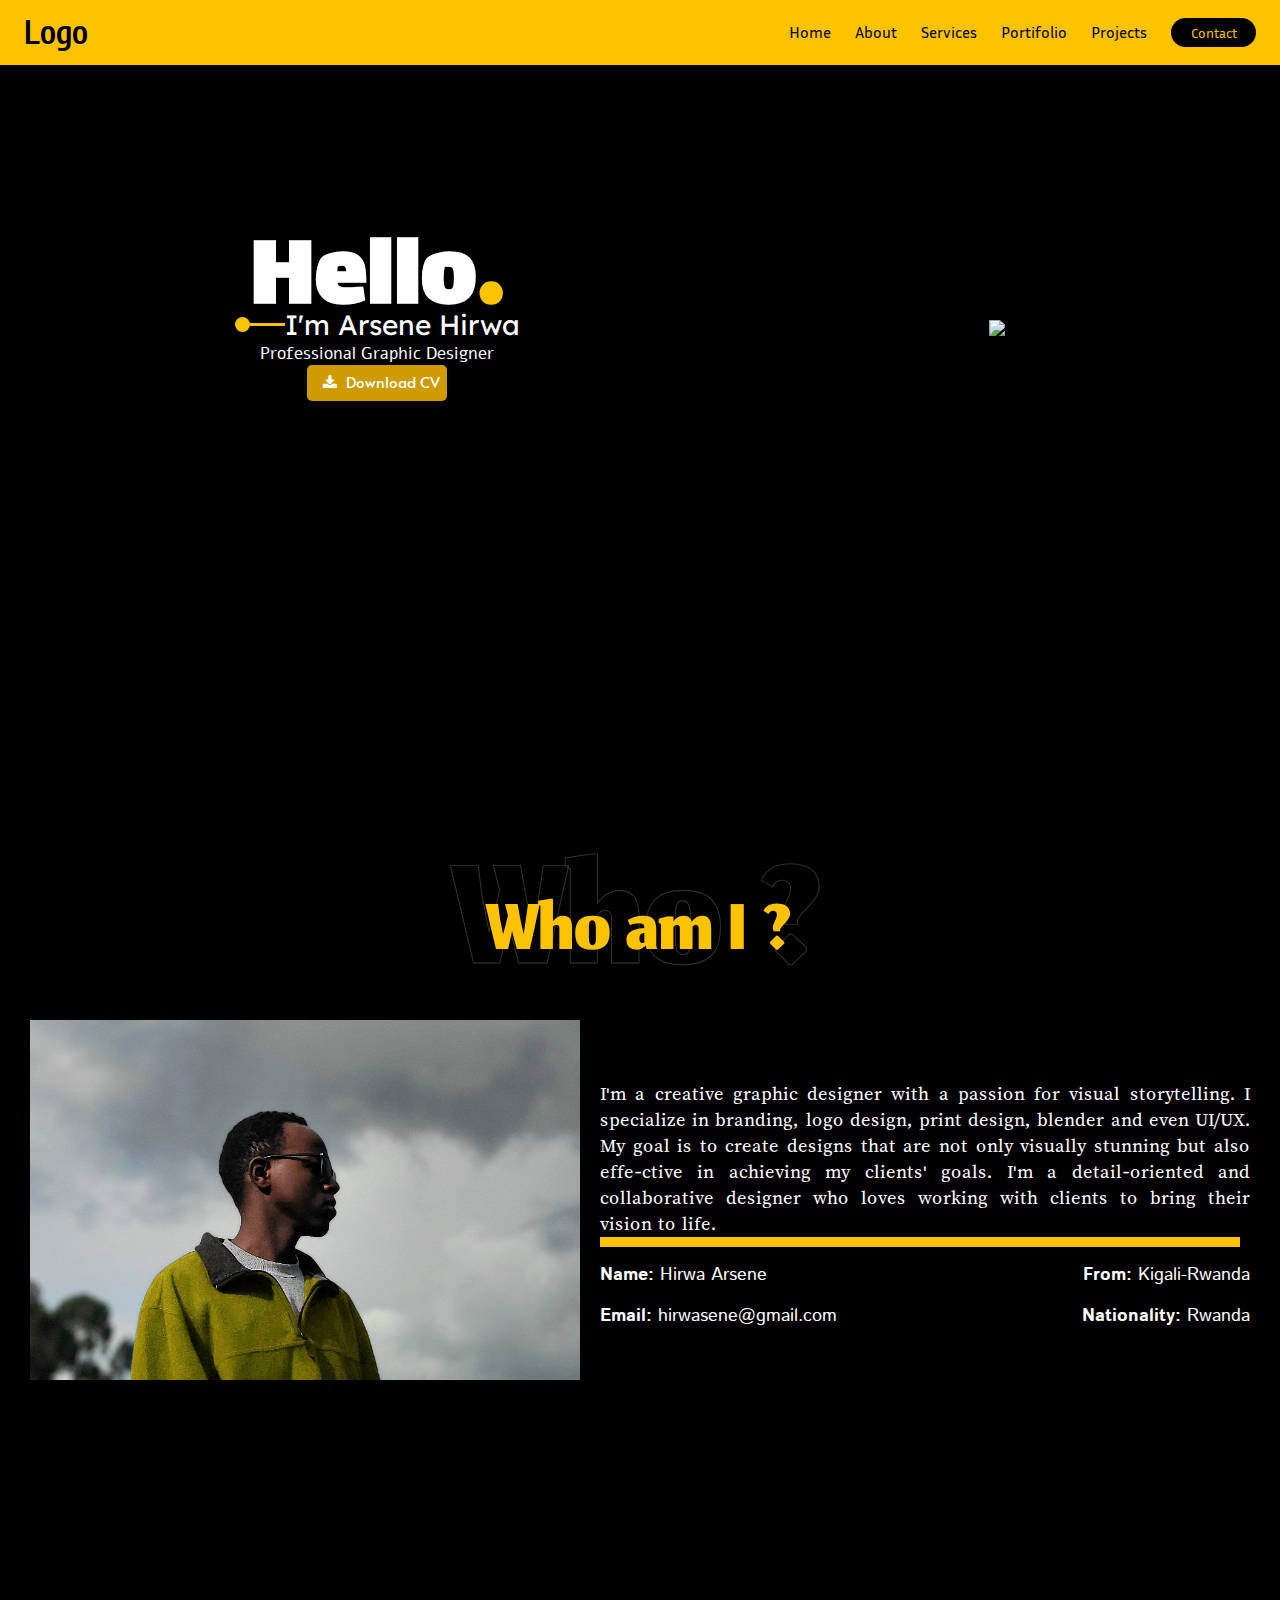
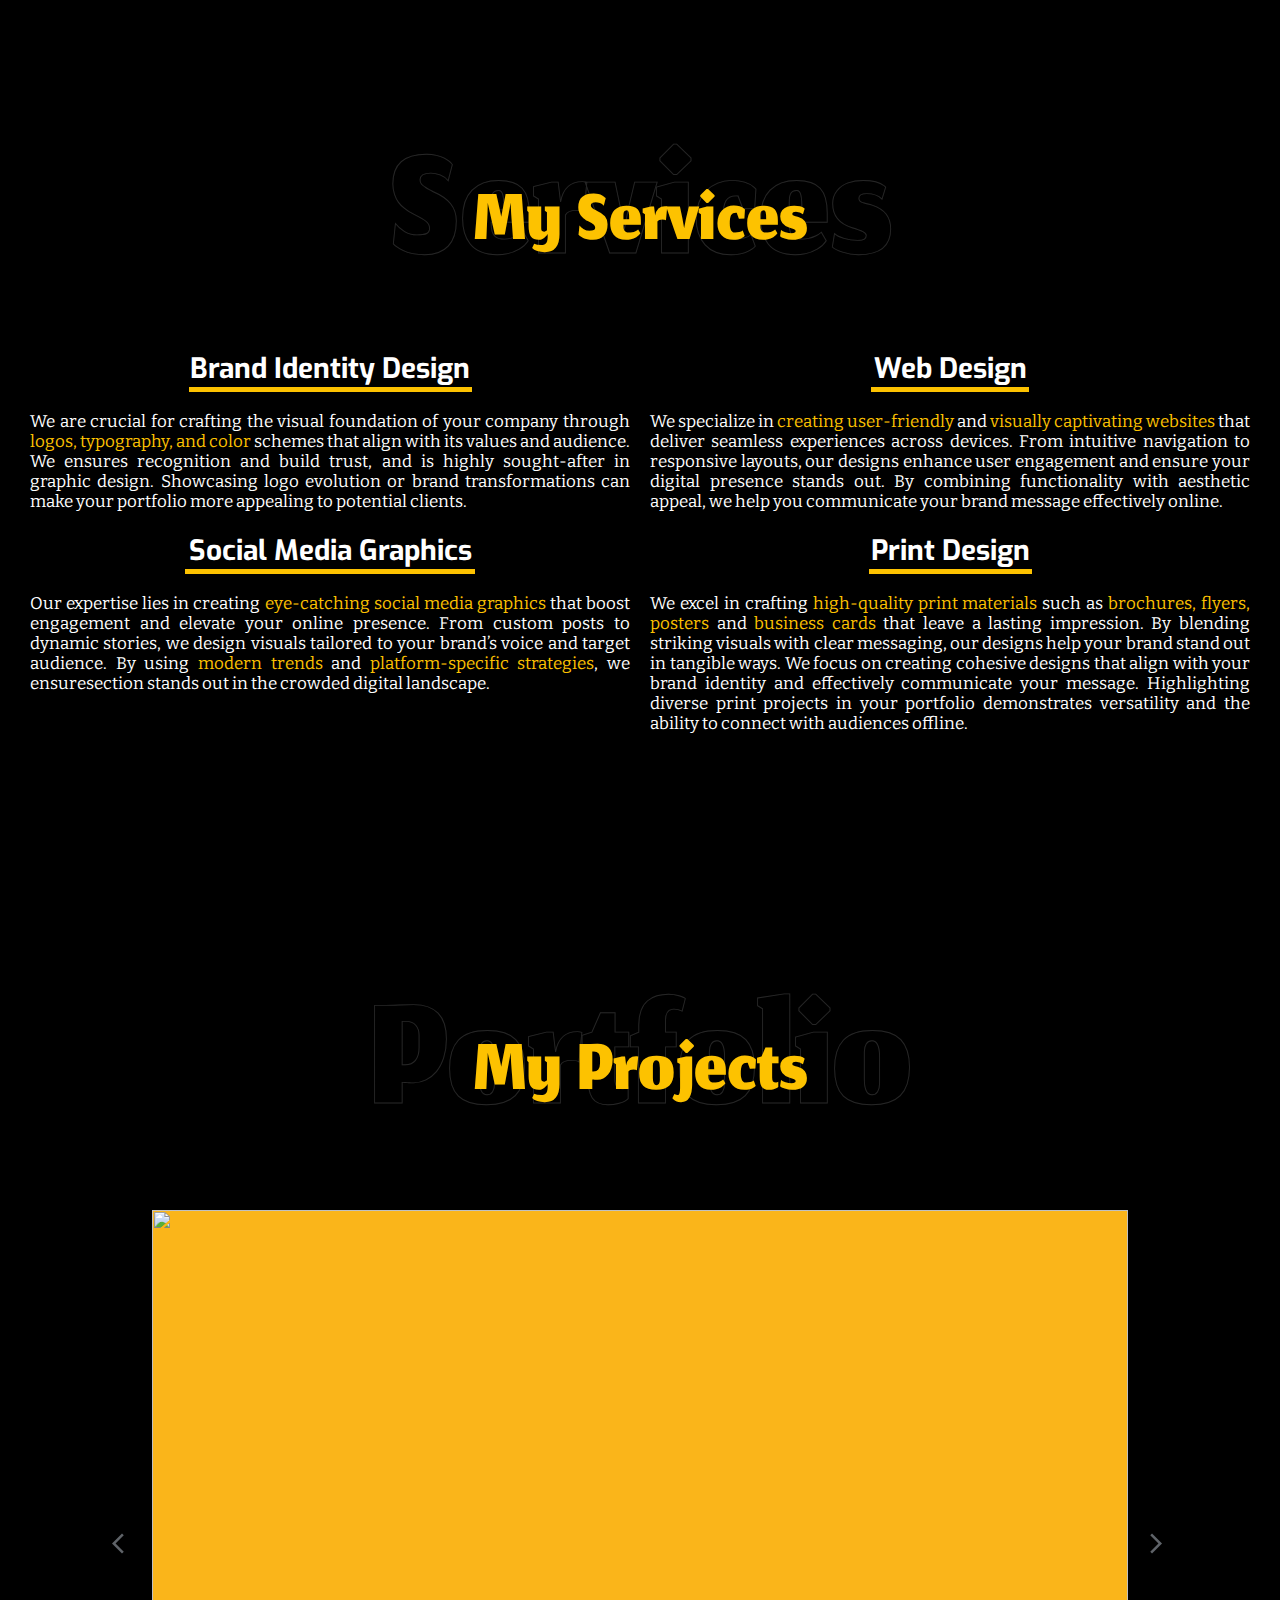
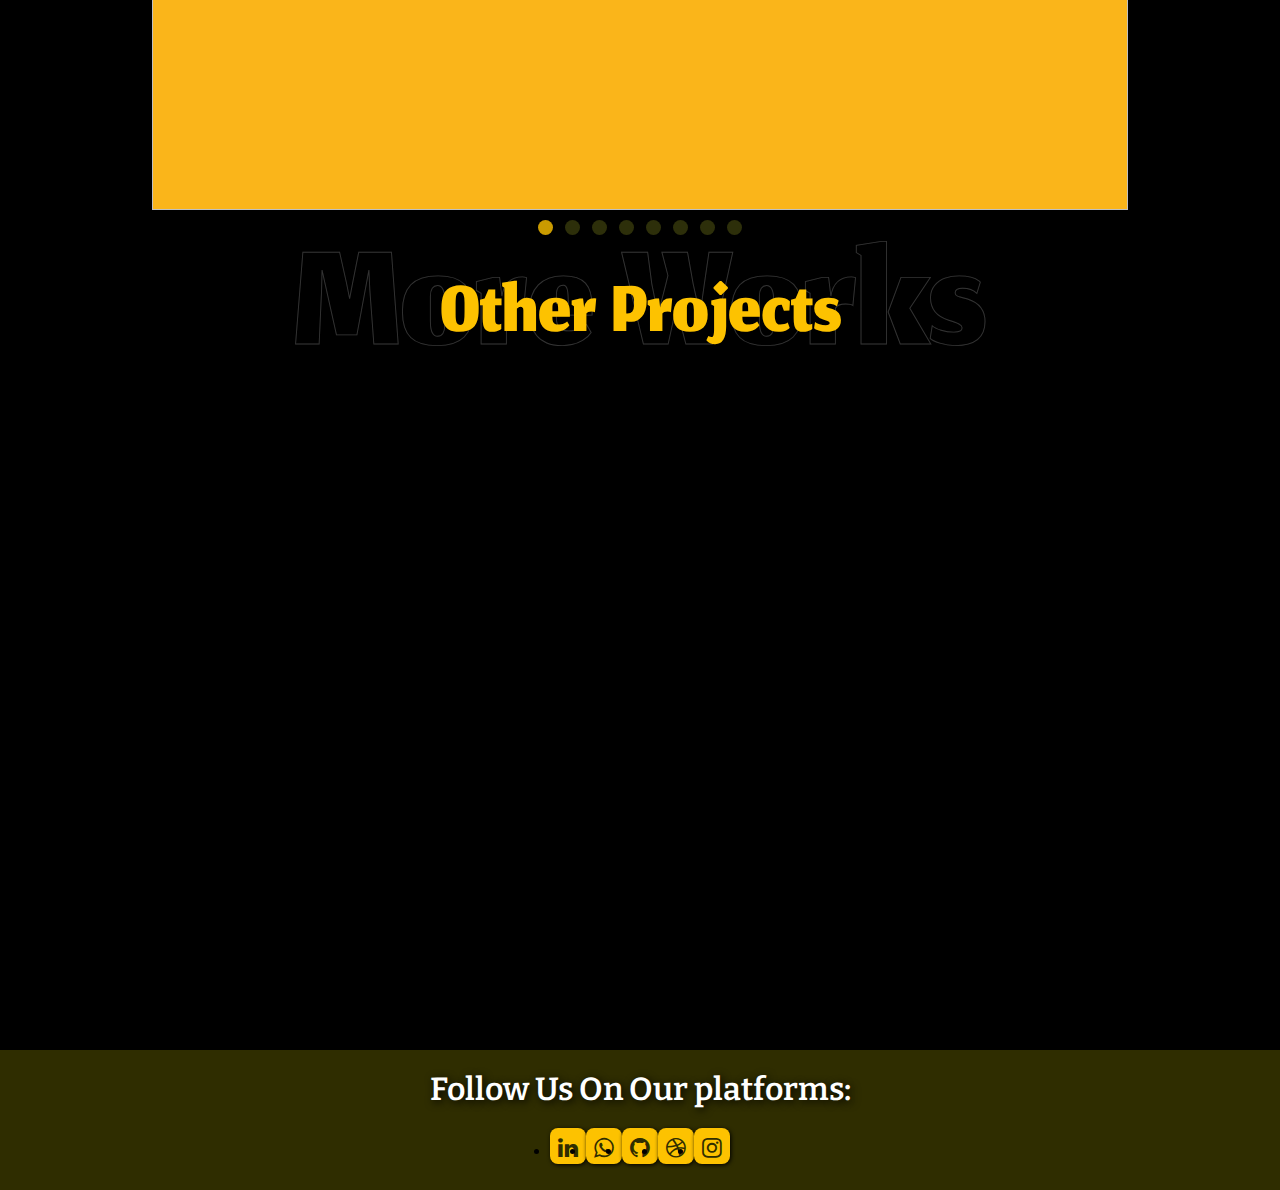
==== commit 879f73a7: "corrected the responsiveness" ====
--- a/index.html
+++ b/index.html
@@ -11,239 +11,237 @@
     <script src="./miles.js" defer></script>
 </head>
 <body>
-    <div class="page1">
-      <header id="navBar">
-          <h1 id="logo">Logo</h1>
-          <div class="off-screen-menu">
-              <ul class="new">
-                  <li><a href="">Home</a></li>
-                  <li><a href="#who2">About</a></li>
-                  <li><a href="#services5">Services</a></li>
-                  <li><a href="#portfolio">Portifolio</a></li>
-                  <li><a href="#whos2">Projects</a></li>
-              </ul>
-          </div>
-          
-          <!-- <nav class="nav"> -->
-              <div class="ham-menu">
-                  <div></div>
-                  <div></div>
-                  <div></div>
-              </div>
-          <!-- </nav> -->
-          <ul id="head1">
-              <li><a href="">Home</a></li>
-              <li><a href="#who2">About</a></li>
-              <li><a href="#services5">Services</a></li>
-              <li><a href="#portfolio">Portifolio</a></li>
-              <li><a href="#whos2">Projects</a></li>
-              <button id="contact">Contact</button>
-          </ul>
-      </header>
-      <main class="hello3">
-          <div class="hello1">
-              <h1 class="hello">Hello<a>.</a></h1>
-              <div class="name0">
-                  <div class="shapes">
-                      <div class="circle"></div>
-                      <div class="rectangle"></div>
-                  </div>
-                  <h1 class="name"> I'm Arsene Hirwa</h1>
-              </div>
-          <h1 class="name1">Professional Graphic Designer</h1>
-          <button class="download"> <i class="fa fa-download"></i>Download CV</button>
-          </div>
-          <div class="hello2">
-              <img src=".\img\Kwesa-3-sample.jpg" class="kwesa1" alt="kwesa">
-          </div>
-      </main>
-    </div>
+    <main>
+        <section>
+            <div class="page1">
+                <header id="navBar">
+                    <h1 id="logo">Logo</h1>
+                    <div class="off-screen-menu">
+                        <ul class="new">
+                            <li><a href="">Home</a></li>
+                            <li><a href="#who2">About</a></li>
+                            <li><a href="#services5">Services</a></li>
+                            <li><a href="#portfolio">Portifolio</a></li>
+                            <li><a href="#whos2">Projects</a></li>
+                        </ul>
+                    </div>
+                    
+                    <div class="ham-menu">
+                        <div></div>
+                        <div></div>
+                        <div></div>
+                    </div>
+                    <ul id="head1">
+                        <li><a href="">Home</a></li>
+                        <li><a href="#who2">About</a></li>
+                        <li><a href="#services5">Services</a></li>
+                        <li><a href="#portfolio">Portifolio</a></li>
+                        <li><a href="#whos2">Projects</a></li>
+                        <button id="contact">Contact</button>
+                    </ul>
+                </header>
+                <div class="hello3">
+                    <div class="hello1">
+                        <h1 class="hello">Hello<a>.</a></h1>
+                        <div class="name0">
+                            <div class="shapes">
+                                <div class="circle"></div>
+                                <div class="rectangle"></div>
+                            </div>
+                            <h1 class="name"> I'm Arsene Hirwa</h1>
+                        </div>
+                    <h1 class="name1">Professional Graphic Designer</h1>
+                    <button class="download"> <i class="fa fa-download"></i>Download CV</button>
+                    </div>
+                    <div class="hello2">
+                        <img src=".\img\Kwesa-3 - Black.png" class="kwesa1" alt="kwesa">
+                    </div>
+                </div>
+                
+            </div>
+        </section>
 
-    <main>
-        <div id="who2">
-            <h1 id="who">Who ?</h1>
-            <h1 id="who-am-i">Who am I ?</h1>
-        </div>
-        <div id="who5">
-            <img src=".\img\j102.jpg" alt="Image-1" id="img1">
-            <div id="who4">
-                <p id="who3">I'm a creative graphic designer with a passion for visual storytelling. I specialize in branding, logo design, print design, blender and even UI/UX. My goal is to create designs that are not only visually stunning but also effe-ctive in achieving my clients' goals. I'm a detail-oriented and collaborative designer who loves working with clients
-                    to bring their vision to life.
-                </p>
-                <div id="who-line"></div>
-                <div id="who6">
-                    <div><b>Name:</b> Hirwa Arsene</div>
-                    <div><b>From:</b> Kigali-Rwanda</div>
-                </div>
-                <div id="who7">
-                    <div><b>Email:</b> hirwasene@gmail.com</div>
-                    <div><b>Nationality:</b> Rwanda</div>
-                </div>
-            </div>
-        </div>
-    </main>
-    <main>
-        <div id="services5">
-            <h1 id="services">Services</h1>
-            <h1 id="my-services">My Services</h1>
-        </div>
-        <div class="services3">
-            <div id="services2">
-                <h1 id="services1">Brand Identity Design</h1>
-                <div id="servicesLine1"></div>
-                <p id="servicesP1">We are crucial for crafting the visual foundation of your company through <a id="services4">logos, typography,
-                 and color</a> schemes that align with its values and audience. We ensures recognition and build trust, and is highly sought-after in graphic design. Showcasing logo evolution or brand transformations can make your portfolio more appealing to potential clients.</p>
-            </div>
-            <div id="services2">
-                <h1 id="services1">Web Design</h1>
-                <div id="servicesLine2"></div>
-                <p id="servicesP1">We specialize in <a id="services4">creating user-friendly</a> and <a id="services4">visually captivating websites</a> that deliver seamless experiences across devices. From intuitive navigation to responsive layouts, our designs enhance user engagement and ensure your digital presence stands out. By combining functionality with aesthetic appeal, we help you communicate your brand message effectively online.</p>
-            </div>
-        </div>
-        <div id="services3">
-            <div id="services2">
-                <h1 id="services1">Social Media Graphics</h1>
-                <div id="servicesLine3"></div>
-                <p id="servicesP1">Our expertise lies in creating <a id="services4">eye-catching social media graphics</a> that boost engagement and elevate your online presence. From custom posts to dynamic stories, we design visuals tailored to your brand’s voice and target audience. By using <a id="services4">modern trends</a> and <a id="services4">platform-specific strategies</a>, we ensure your content stands out in the crowded digital landscape.</p>
-            </div>
-            <div id="services2">
-                <h1 id="services1">Print Design</h1>
-                <div id="servicesLine4"></div>
-                <p id="servicesP1">We excel in crafting <a id="services4">high-quality print materials</a> such as <a id="services4">brochures, flyers, posters</a> and <a id="services4">business cards </a> that leave a lasting impression. By blending striking visuals with clear messaging, our designs help your brand stand out in tangible ways. We focus on creating cohesive designs that align with your brand identity and effectively communicate your message. Highlighting diverse print projects in your portfolio demonstrates versatility and the ability to connect with audiences offline.</p>
-            </div>
-        </div>
-    </main>
-    <main>
-        <div class="portfolio1">
-            <h1 id="portfolio">Portfolio</h1>
-            <h1 id="my-projects">My Projects</h1>
-        </div>
-        <div class="carousel">
-            <button class="carousel__button carousel__button--left is">
-                <svg xmlns="http://www.w3.org/2000/svg" height="24px" viewBox="0 -960 960 960" width="24px" fill="#5f6368"><path d="M400-80 0-480l400-400 71 71-329 329 329 329-71 71Z"/></svg>
-            </button>
-            <div class="carousel__track-container">
-                <ul class="carousel__track">
-                    <li class="carousel__slide current-slide">
-                        <img
-                            class="carousel__image"
-                            src="./img/jado-new-year.jpg"
-                            alt=""
-                        />
-                    </li>
-                    <li class="carousel__slide">
-                        <img
-                            class="carousel__image"
-                            src="./img/mbera new year.jpg"
-                            alt=""
-                        />
-                    </li>
-                    <li class="carousel__slide">
-                        <img
-                            class="carousel__image"
-                            src="./img/j34.jpg"
-                            alt=""
-                        />
-                    </li>
-                    <li class="carousel__slide">
-                        <img
-                            class="carousel__image"
-                            src="./img/j73.jpg"
-                            alt=""
-                        />
-                    </li>
-                    <li class="carousel__slide">
-                        <img
-                            class="carousel__image"
-                            src="./img/j84.jpg"
-                            alt=""
-                        />
-                    </li>
-                    <li class="carousel__slide">
-                        <img
-                            class="carousel__image"
-                            src="./img/j89.jpg"
-                            alt=""
-                        />
-                    </li>
-                    <li class="carousel__slide">
-                        <img
-                            class="carousel__image"
-                            src="./img/J65.jpg"
-                            alt=""
-                        />
-                    </li>
-                    <li class="carousel__slide">
-                        <img
-                            class="carousel__image"
-                            src="./img/Am-crochet-New-Year.jpg"
-                            alt=""
-                        />
-                    </li>
-                </ul>
-            </div>
-            <button class="carousel__button carousel__button--right">
-                <svg xmlns="http://www.w3.org/2000/svg" height="24px" viewBox="0 -960 960 960" width="24px" fill="#5f6368"><path d="m321-80-71-71 329-329-329-329 71-71 400 400L321-80Z"/></svg>
-            </button>
-            <div class="carousel__paged-nav">
-                <button class="carousel__indicator current-slide"></button
-                ><button class="carousel__indicator"></button
-                ><button class="carousel__indicator"></button
-                ><button class="carousel__indicator"></button>
-                <button class="carousel__indicator"></button>
-                <button class="carousel__indicator"></button>
-                <button class="carousel__indicator"></button>
-                <button class="carousel__indicator"></button>
+        <section class="section2 page1">
+            <div id="who2">
+                <h1 id="who">Who ?</h1>
+                <h1 id="who-am-i">Who am I ?</h1>
+            </div>
+            <div id="who5">
+                <img src=".\img\j102.jpg" alt="Image-1" id="img1">
+                <div id="who4">
+                    <p id="who3">I'm a creative graphic designer with a passion for visual storytelling. I specialize in branding, logo design, print design, blender and even UI/UX. My goal is to create designs that are not only visually stunning but also effe-ctive in achieving my clients' goals. I'm a detail-oriented and collaborative designer who loves working with clients
+                        to bring their vision to life.
+                    </p>
+                    <div id="who-line"></div>
+                    <div id="who6">
+                        <div><b>Name:</b> Hirwa Arsene</div>
+                        <div><b>From:</b> Kigali-Rwanda</div>
+                    </div>
+                    <div id="who7">
+                        <div><b>Email:</b> hirwasene@gmail.com</div>
+                        <div><b>Nationality:</b> Rwanda</div>
+                    </div>
+                </div>
+            </div>
+        </section> 
+       <section class="section3 page1">
+            <div id="services5">
+                <h1 id="services">Services</h1>
+                <h1 id="my-services">My Services</h1>
+            </div>
+            <div id="services3">
+                <div id="services2">
+                    <h1 id="services1">Brand Identity Design</h1>
+                    <div id="servicesLine1"></div>
+                    <p id="servicesP1">We are crucial for crafting the visual foundation of your company through <a id="services4">logos, typography,
+                    and color</a> schemes that align with its values and audience. We ensures recognition and build trust, and is highly sought-after in graphic design. Showcasing logo evolution or brand transformations can make your portfolio more appealing to potential clients.</p>
+                </div>
+                <div id="services2">
+                    <h1 id="services1">Web Design</h1>
+                    <div id="servicesLine2"></div>
+                    <p id="servicesP1">We specialize in <a id="services4">creating user-friendly</a> and <a id="services4">visually captivating websites</a> that deliver seamless experiences across devices. From intuitive navigation to responsive layouts, our designs enhance user engagement and ensure your digital presence stands out. By combining functionality with aesthetic appeal, we help you communicate your brand message effectively online.</p>
+                </div>
+                
+                <div id="services2">
+                    <h1 id="services1">Social Media Graphics</h1>
+                    <div id="servicesLine3"></div>
+                    <p id="servicesP1">Our expertise lies in creating <a id="services4">eye-catching social media graphics</a> that boost engagement and elevate your online presence. From custom posts to dynamic stories, we design visuals tailored to your brand’s voice and target audience. By using <a id="services4">modern trends</a> and <a id="services4">platform-specific strategies</a>, we ensuresection stands out in the crowded digital landscape.</p>
+                </div>
+                <div id="services2">
+                    <h1 id="services1">Print Design</h1>
+                    <div id="servicesLine4"></div>
+                    <p id="servicesP1">We excel in crafting <a id="services4">high-quality print materials</a> such as <a id="services4">brochures, flyers, posters</a> and <a id="services4">business cards </a> that leave a lasting impression. By blending striking visuals with clear messaging, our designs help your brand stand out in tangible ways. We focus on creating cohesive designs that align with your brand identity and effectively communicate your message. Highlighting diverse print projects in your portfolio demonstrates versatility and the ability to connect with audiences offline.</p>
+                </div>
+            </div>
+        </section>
+        <section class="section4 page1">
+            <div id="portfolio1">
+                <h1 id="portfolio">Portfolio</h1>
+                <h1 id="my-projects">My Projects</h1>
+            </div>
+            <div class="carousel">
+                <button class="carousel__button carousel__button--left is">
+                    <svg xmlns="http://www.w3.org/2000/svg" height="24px" viewBox="0 -960 960 960" width="24px" fill="#5f6368"><path d="M400-80 0-480l400-400 71 71-329 329 329 329-71 71Z"/></svg>
+                </button>
+                <div class="carousel__track-container">
+                    <ul class="carousel__track">
+                        <li class="carousel__slide current-slide">
+                            <img
+                                class="carousel__image"
+                                src="./img/jado-new-year.jpg"
+                                alt=""
+                            />
+                        </li>
+                        <li class="carousel__slide">
+                            <img
+                                class="carousel__image"
+                                src="./img/mbera new year.jpg"
+                                alt=""
+                            />
+                        </li>
+                        <li class="carousel__slide">
+                            <img
+                                class="carousel__image"
+                                src="./img/j34.jpg"
+                                alt=""
+                            />
+                        </li>
+                        <li class="carousel__slide">
+                            <img
+                                class="carousel__image"
+                                src="./img/j73.jpg"
+                                alt=""
+                            />
+                        </li>
+                        <li class="carousel__slide">
+                            <img
+                                class="carousel__image"
+                                src="./img/j84.jpg"
+                                alt=""
+                            />
+                        </li>
+                        <li class="carousel__slide">
+                            <img
+                                class="carousel__image"
+                                src="./img/j89.jpg"
+                                alt=""
+                            />
+                        </li>
+                        <li class="carousel__slide">
+                            <img
+                                class="carousel__image"
+                                src="./img/J65.jpg"
+                                alt=""
+                            />
+                        </li>
+                        <li class="carousel__slide">
+                            <img
+                                class="carousel__image"
+                                src="./img/Am-crochet-New-Year.jpg"
+                                alt=""
+                            />
+                        </li>
+                    </ul>
+                </div>
+                <button class="carousel__button carousel__button--right">
+                    <svg xmlns="http://www.w3.org/2000/svg" height="24px" viewBox="0 -960 960 960" width="24px" fill="#5f6368"><path d="m321-80-71-71 329-329-329-329 71-71 400 400L321-80Z"/></svg>
+                </button>
+                <div class="carousel__paged-nav">
+                    <button class="carousel__indicator current-slide"></button
+                    ><button class="carousel__indicator"></button
+                    ><button class="carousel__indicator"></button
+                    ><button class="carousel__indicator"></button>
+                    <button class="carousel__indicator"></button>
+                    <button class="carousel__indicator"></button>
+                    <button class="carousel__indicator"></button>
+                    <button class="carousel__indicator"></button>
 
-            </div>
-        </div>
-        <div class="scroll-container">
-            <img src=".\img\Am-crochet-New-Year.jpg" alt="Am Crochete">
-            <img src=".\img\Beans-1.jpg" alt="Beans-1">
-            <img src=".\img\Beans.jpg" alt="Beans">
-            <img src=".\img\EMPTY LOGO_transcpr.jpg" alt="empty">
-        </div>
-          
-    </main>
-    <main>
-        <div id="whos2">
-            <h1 id="more-works">More Works</h1>
-            <h1 id="other-projects">Other Projects</h1>
-        </div>
+                </div>
+            </div>
+            <div class="scroll-container">
+                <img src=".\img\Am-crochet-New-Year.jpg" alt="Am Crochete">
+                <img src=".\img\Beans-1.jpg" alt="Beans-1">
+                <img src=".\img\Beans.jpg" alt="Beans">
+                <img src=".\img\EMPTY LOGO_transcpr.jpg" alt="empty">
+            </div>
+        </section>
+        <section class="section5 page1">
+            <div id="whos2">
+                <h1 id="more-works">More Works</h1>
+                <h1 id="other-projects">Other Projects</h1>
+            </div>
 
-        <div class="header2">
-        <!-- Header -->
-
-        <div class="header1" id="myHeader">
-            <button class="btn" onclick="one()">1</button>
-            <button class="btn active" onclick="two()">2</button>
-            <button class="btn" onclick="four()">4</button>
-        </div>
-        <!-- Photo Grid -->
-        <div class="row"> 
-            <div class="column">
-              <img src=".\img\j1.jpg">
-              <img src=".\img\j2.jpg">
-              <img src=".\img\j3.jpg">
-              <img src=".\img\j4.jpg">
-              <img src=".\img\j5.jpg">
-              <img src=".\img\j6.jpg">
-              <img src=".\img\j7.jpg">
-            </div>
-            <div class="column">
-              <img src=".\img\j8.jpg">
-              <img src=".\img\j29.jpg">
-              <img src=".\img\j10.jpg">
-              <img src=".\img\j11.jpg">
-              <img src=".\img\j12.jpg">
-              <img src=".\img\j13.jpg">
-              <img src=".\img\j13.jpg">
-            </div>
-            </div>
-          </div>
-        </div>
-  
-  
+            <div class="header2">
+            <!-- Header  -->
+            <div class="header1" id="myHeader">
+                <button class="btn" onclick="one()">1</button>
+                <button class="btn active" onclick="two()">2</button>
+                <button class="btn" onclick="four()">4</button>
+            </div>
+            <!-- Photo Grid  -->
+            <div class="row"> 
+                <div class="column">
+                <img src=".\img\j1.jpg">
+                <img src=".\img\j2.jpg">
+                <img src=".\img\j3.jpg">
+                <img src=".\img\j4.jpg">
+                <img src=".\img\j5.jpg">
+                <img src=".\img\j6.jpg">
+                <img src=".\img\j7.jpg">
+                </div>
+                <div class="column">
+                <img src=".\img\j8.jpg">
+                <img src=".\img\j29.jpg">
+                <img src=".\img\j10.jpg">
+                <img src=".\img\j11.jpg">
+                <img src=".\img\j12.jpg">
+                <img src=".\img\j13.jpg">
+                <img src=".\img\j13.jpg">
+                </div>
+                </div>
+            </div>
+            </div>
+        </section class="section5">
     </main>
     <footer id="footer">
         <h1 id="footer-text">Follow Us On Our platforms:</h1>
--- a/miles.css
+++ b/miles.css
@@ -7,11 +7,97 @@
     margin: 0rem;
     /* overflow: 0px; */
 }
+/* main {
+    padding-left: 30px;
+    padding-right: 30px;
+} */
 body {
     background-color: #000000;
     max-width: 1440px;
     margin: auto;
 }
+
+/*...........................About The Hamberger..............................................................*/
+
+.off-screen-menu {
+    max-width: 450px;
+    position: fixed;
+    top: 0;
+    right: -450px;
+    transition: .3s ease;
+    top: 40px;
+}
+
+.new {
+    background-color: #24241d;
+    display: flex;
+    height: 300px;
+    width: 180px;
+    flex-direction: column;
+    justify-content: space-evenly;
+    text-align: center;
+    border-bottom-left-radius: 5px;
+}
+.new a {
+    font-size: 18px;
+    font-family: Verdana;
+    font-weight: 500;
+    color: white;
+    height: 200%;
+    display: flex;
+    justify-content: center;
+    align-items: center;
+}
+
+
+.new a:hover {
+    color: #000000;
+    font-weight: 530;
+    background-color: #FDC200;
+}
+
+.new a:active {
+    color: #f1f1f1;
+}
+
+.off-screen-menu.active {
+    right: 0;
+}
+
+.ham-menu {
+    height: 30px;
+    width: 45px;
+    padding: 2px;
+    display: flex;
+    flex-direction: column;
+    justify-content: space-evenly;
+    box-sizing: border-box;
+    display: none;
+}
+
+.ham-menu > div {
+    height: 4.5px;
+    width: 100%;
+    background-color: #000000;
+    border-radius: 25px;
+    transition: .3s ease;
+}
+
+.ham-menu.active div:nth-child(1) {
+  width: 80%;
+    transform: translate(0px, 8px) rotate(45deg);
+}
+
+.ham-menu.active div:nth-child(2) {
+    opacity: 0;
+}
+
+.ham-menu.active div:nth-child(3) {
+  width: 80%;
+    transform: translate(0px, -7px) rotate(-45deg);
+}
+
+
 header {
     background-color: #FDC200;
     height: 3.438rem;
@@ -85,30 +171,39 @@
 
 .page1 {
   height: 100vh;
-  min-height: 650px;
-  max-height: 1000px;
+  min-height: 600px;
+  max-height: 850px;
+}
+
+.section2,.section3,.section4,.section5 {
+    padding-left: 30px;
+    padding-right: 30px;
 }
 
 .hello3 {
     display: flex;
+    align-items: center;
     justify-content: space-around;
-    align-items: center;
-    height: 100%;
+    padding-top: 15%;
 }
 
 .hello2 {
-    max-width: 600px;
-    padding-top: 65px;
+    max-width: 350px;
+}
+
+.hello1 {
+    display: flex;
+    justify-content: center;
+    align-items: center;
+    flex-direction: column;
 }
 
 .hello {
     color: white;
     font-family: "Lalezar", serif;
-    font-weight: 300;
-    font-style: normal;
-    font-size: 6.563rem;
-    margin: 0rem;
-    height: 5.625rem;
+    font-style: normal;
+    font-size: 105px;
+    line-height: 50px;
     /* padding: 8.125rem 0rem 0rem 7.5rem; */
 }
 .hello a {
@@ -135,23 +230,22 @@
 .name { 
     color: white;
     font-family: "Lexend", serif;
-    font-optical-sizing: auto;
-    font-weight: 400;
-    font-style: normal;
-    font-size: 1.75rem;
+    font-weight: 400;
+    font-style: normal;
+    font-size: 28px;
 }
 .name0 {
     display: flex;
     align-items: center;
-    padding: 1.25rem 0rem 0rem 7.188rem;
+    /* padding: 1.25rem 0rem 0rem 7.188rem;*/
 }
 .name1 {
     color: white;
-    font-size: 1.125rem;
+    font-size: 17px;
     font-family: "Alef", serif;
     font-weight: 400;
     font-style: normal;
-    padding: 0.125rem 0rem 0rem 8.125rem;
+    /* padding: 0.125rem 0rem 0rem 8.125rem;*/
 }
 
 .download {
@@ -164,7 +258,7 @@
     font-weight: 400;
     font-style: normal;
     color: white;
-    margin: 0.875rem 0rem 0rem 11.875rem;;
+    /* margin: 0.875rem 0rem 0rem 11.875rem;*/
     border-radius: 0.313rem;
 }
 .download:hover {
@@ -194,6 +288,7 @@
     line-height: 170px;
     -webkit-text-stroke: 0.896px rgb(255, 255, 255);
     opacity: 20%;
+    z-index: -1;
     /* padding-left: 550px; */
 }
 #who-am-i {
@@ -203,37 +298,44 @@
     font-style: normal;
     font-size: 115px;
     position: absolute;
+    z-index: -1;
     /* top: 650px; */
     /* padding-left: 585px; */
 }
 #img1 {
-    height: 340px;
-    width: 502px;
+    flex-shrink: 0;
+    flex-grow: 1;
+    height: 360px;
+    width: 550px;
     object-fit: cover;
 }
+
+#who4 {
+    /*flex: 0 2 auto;*/
+}
+
 #who3 {
     color: white;
     font-family: "Lisu Bosa", serif;
     font-weight: 300;
     font-style: normal;
-    width: 540px;
     font-size: 20px;
     letter-spacing: 2%;
     line-height: 130%;
     padding-top: 10px;
+    text-align: justify;
 }
 #who5 {
     display: flex;
-    justify-content: space-between;
-    padding-left: 130px;
-    padding-right: 200px;
-    flex-wrap: wrap;
+    align-items: center;
+    justify-content: space-evenly;
+    gap: 20px;
 }
 #who-line {
     background-color: rgb(253, 194, 0);
-    width: 530px;
+    width: 50vw;
     height: 10px;
-    margin-top: 20px;
+    flex: 0 1 auto;
 }
 #who6 {
     color: white;
@@ -242,9 +344,9 @@
     font-style: normal;
     font-size: 18px;
     display: flex;
+    align-items: center;
     justify-content: space-between;
-    padding-right: 30px;
-    padding-top: 20px;
+    padding-top: 15px;
 }
 #who7 {
     color: white;
@@ -253,9 +355,10 @@
     font-style: normal;
     font-size: 18px;
     display: flex;
+    align-items: center;
     justify-content: space-between;
-    padding-right: 32px;
-    padding-top: 20px;
+    /*padding-right: 32px;*/
+    padding-top: 15px;
 }
 /* .shape {
     width: 50px; 
@@ -275,6 +378,11 @@
   */
 
 /*.................End Of Main 2........................*/
+#services5 {
+    display: flex;
+    justify-content: center;
+    align-items: center;
+}
 
 #services {
     color: rgb(0, 0, 0);
@@ -284,8 +392,8 @@
     font-style: normal;
     -webkit-text-stroke: 0.9px rgb(255, 255, 255);
     opacity: 15%;
-    padding-left: 420px;
-    padding-top: 48px;
+    /*padding-left: 420px;
+    padding-top: 48px; */
 }
 #my-services {
     color: #FDC200;
@@ -297,8 +405,8 @@
     font-style: normal;
     font-size: 115px;
     position: absolute;
-    top: 1285px;
-    padding-left: 475px;
+    /*top: 1285px;
+    padding-left: 475px;*/
 }
 #services1 {
     color: white;
@@ -329,38 +437,37 @@
     width: 163px;
 }
 #servicesP1 {
-    padding-top: 15px;
     color: #ffffff;
     font-family: "Bitter", serif;
     font-optical-sizing: auto;
     font-weight: 400;
     font-style: normal;
-    font-size: 18px;
-    line-height: 28px;
-    height: 300px;
-    width: 520px;
+    font-size: 17px;
+    line-height: 20px;
     text-align: justify;
+    padding-top: 20px;
 }
 #services2 {
     display: flex;
     align-items: center;
     flex-direction: column;
 }
-.services3 {
+/* .services3 {
     display: flex;
     justify-content: space-between;
     padding-left: 110px;
     padding-right: 120px;
     padding-top: 20px;
     flex-wrap: wrap;
-}
+} */
 #services3 {
-    display: flex;
-    justify-content: space-between;
-    padding-left: 110px;
+    display: grid;
+    /*padding-left: 110px;
     padding-right: 120px;
-    padding-top: 20px;
-    flex-wrap: wrap;
+    padding-top: 20px; */
+    grid-template-columns: repeat(auto-fit, minmax(450px, 1fr));
+    gap: 20px;
+    justify-content: center;
 }
 #services4 {
     color: #FDC200;
@@ -377,13 +484,9 @@
     font-family: "Jomhuria", serif;
     font-weight: 400;
     font-style: normal;
-    font-family: "Jomhuria", serif;
-    font-weight: 400;
-    font-style: normal;
     font-size: 115px;
     position: absolute;
-    top: 2370px;
-    padding-left: 475px;
+    z-index: -1;
 }
 #portfolio {
     color: rgb(0, 0, 0);
@@ -393,8 +496,13 @@
     font-style: normal;
     -webkit-text-stroke: 0.9px rgb(255, 255, 255);
     opacity: 15%;
-    padding-left: 420px;
-    padding-top: 80px;
+    z-index: -1;
+}
+
+#portfolio1 {
+    display: flex;
+    justify-content: center;
+    align-items: center;
 }
 
 /*...............................carousel.............................*/
@@ -487,30 +595,31 @@
     display: none;
 }
 
-
+#whos2 {
+    display: flex;
+    justify-content: center;
+    align-items: center;
+}
 
 
 #more-works {
     color: rgb(0, 0, 0);
-    font-size: 240px;
+    font-size: 235px;
     font-family: "Jomhuria", serif;
     font-weight: 400;
     font-style: normal;
-    -webkit-text-stroke: 1px rgb(255, 255, 255);
-    opacity: 10%;
-    padding-left: 25rem;
-    padding-top: 75px;
+    -webkit-text-stroke: 0.9px rgb(255, 255, 255);
+    opacity: 20%;
+    z-index: -1;
 }
 #other-projects {
     color: #FDC200;
-    font-style: normal;
     font-family: "Jomhuria", serif;
     font-weight: 400;
     font-style: normal;
     font-size: 115px;
     position: absolute;
-    top: 3380px;
-    padding-left: 500px;
+    z-index: -1;
 }
 
 
@@ -560,85 +669,6 @@
 }
 
 
-/*...........................About The Hamberger..............................................................*/
-
-.off-screen-menu {
-    max-width: 450px;
-    position: fixed;
-    top: 0;
-    right: -450px;
-    transition: .3s ease;
-    top: 40px;
-}
-
-.new {
-    background-color: #24241d;
-    display: flex;
-    height: 300px;
-    width: 180px;
-    flex-direction: column;
-    justify-content: space-evenly;
-    text-align: center;
-    border-bottom-left-radius: 5px;
-}
-.new a {
-    font-size: 18px;
-    font-family: Verdana;
-    font-weight: 500;
-    color: white;
-    height: 200%;
-    display: flex;
-    justify-content: center;
-    align-items: center;
-}
-
-
-.new a:hover {
-    color: #000000;
-    font-weight: 530;
-    background-color: #FDC200;
-}
-
-.new a:active {
-    color: #f1f1f1;
-}
-
-.off-screen-menu.active {
-    right: 0;
-}
-
-.ham-menu {
-    height: 30px;
-    width: 45px;
-    padding: 2px;
-    display: flex;
-    flex-direction: column;
-    justify-content: space-evenly;
-    box-sizing: border-box;
-    display: none;
-}
-
-.ham-menu > div {
-    height: 4.5px;
-    width: 100%;
-    background-color: #000000;
-    border-radius: 25px;
-    transition: .3s ease;
-}
-
-.ham-menu.active div:nth-child(1) {
-  width: 80%;
-    transform: translate(0px, 8px) rotate(45deg);
-}
-
-.ham-menu.active div:nth-child(2) {
-    opacity: 0;
-}
-
-.ham-menu.active div:nth-child(3) {
-  width: 80%;
-    transform: translate(0px, -7px) rotate(-45deg);
-}
 
 .header2 {
     display: none;
@@ -648,8 +678,19 @@
     scroll-behavior: smooth;
 }
 
-
-@media (max-width: 718px) {
+@media (max-width: 980px) {
+    #who5 {
+        flex-direction: column;
+        max-width: 750px;
+        margin: auto;
+    }
+    /* #img1 {
+        height: 280px;
+        width: 480px;
+    } */
+}
+
+@media (max-width: 768px) {
     header {
         height: 40px;
     }
@@ -671,16 +712,19 @@
     }
     .hello {
         font-size: 65px;
-        padding-left: 60px;
+        /*padding-left: 60px;
         padding-top: 80px;
-        height: 49px;
-    }
-    .hello1 {
+        height: 49px; */
+    }
+    /* .hello1 {
         width: 400px;
         padding-left: 10px;
         padding-top: 30px;
-    }
-
+    } */
+
+    .hello2 {
+        max-width: 250px;
+    }
 
     .circle {
         height:10px;
@@ -694,18 +738,18 @@
     .name { 
         font-size: 17px;
     }
-    .name0 {
+    /* .name0 {
         padding-left: 57px;
-    }
-    .name1 {
+    } */
+    /* .name1 {
         font-size: 12px;
         padding: 3px 0px 0px 66px;
-    }
+    } */
     .download {
         height: 28px;
         width: 113px;
         font-size: 12px;
-        margin: 9px 0px 0px 90px;;
+        /* margin: 9px 0px 0px 90px;*/
         border-radius: 3px;
     }
     .download:hover {
@@ -714,42 +758,53 @@
     .download:active {
         border-radius: 3px;
     }
+
+    .hello3 {
+        padding-top: 20%;
+    }
+
+
     #who {
-        font-size: 140px;
-        -webkit-text-stroke: 0.9px rgb(255, 255, 255);
+        font-size: 160px;
+        -webkit-text-stroke: 0.4px rgb(255, 255, 255);
         opacity: 15%;
-        padding-left: 230px;
-        padding-top: 87px;
+        /* padding-left: 230px;
+        padding-top: 87px; */
     }
     #who-am-i {
-        font-size: 63px;
-        position: absolute;
-        top: 553px;
-        padding-left: 249px;
-    }
-    #img1 {
+        font-size: 80px;
+        /*top: 553px;
+        padding-left: 249px; */
+    }
+    /* #img1 {
         height: 190px;
         width: 270px;
         object-fit: cover;
-    }
+    } */
+
     #who3 {
+       font-size: 16px;
+    }
+
+
+    /* #who3 {
         width: 300px;
         font-size: 11px;
         letter-spacing: 2%;
         line-height: 130%;
         padding-top: 10px;
-    }
-    #who5 {
+    } */
+    /* #who5 {
         display: flex;
         justify-content: space-between;
         padding-left: 35px;
         padding-right: 35px;
-    }
-    #who-line {
+    } */
+    /* #who-line {
         width: 300px;
         height: 5px;
         margin-top: 9px;
-    }
+    } */
     #who6 {
         font-size: 11px;
         display: flex;
@@ -768,16 +823,17 @@
 
     #services {
         font-size: 140px;
-        -webkit-text-stroke: 0.9px rgb(255, 255, 255);
+        -webkit-text-stroke: 0.4px rgb(255, 255, 255);
         opacity: 15%;
-        padding-left: 200px;
-        padding-top: 60px;
+        z-index: -1;
+        /* padding-left: 200px;
+        padding-top: 60px; */
     }
     #my-services {
         font-size: 70px;
-        position: absolute;
-        top: 940px;
-        padding-left: 235px;
+        z-index: -1;
+        /* top: 940px;
+        padding-left: 235px; */
     }
     #services1 {
         font-optical-sizing: auto;
@@ -800,45 +856,35 @@
         width: 93px;
     }
     #servicesP1 {
-        padding-top: 9px;
-        font-optical-sizing: auto;
-        font-size: 11px;
-        line-height: 15px;
-        height: 90px;
-        width: 295px;
-        text-align: justify;
-    }
-    #services2 {
+        font-size: 16px;
+    }
+    /* #services2 {
         display: flex;
         align-items: center;
         flex-direction: column;
-    }
-    .services3 {
+    }*/
+    /* .services3 {
         display: flex;
         justify-content: space-between;
         padding-left: 30px;
         padding-right: 30px;
-    }
-    #services3 {
+    } */
+    /* #services3 {
         display: flex;
         justify-content: space-between;
         padding-left: 30px;
         padding-right: 30px;
         padding-top: 100px;
-    }
+    } */
     #my-projects {
-        font-size: 70px;
-        position: absolute;
-        top: 1507px;
-        padding-left: 230px;
+        font-size: 80px;
     }
     #portfolio {
-        font-size: 140px;
-        -webkit-text-stroke: 0.9px rgb(255, 255, 255);
+        font-size: 170px;
+        -webkit-text-stroke: 0.4px rgb(255, 255, 255);
         opacity: 15%;
-        padding-left: 190px;
-        padding-top: 60px;
-    }
+    }
+
     .carousel {
         display: none;
     }
@@ -858,17 +904,12 @@
         height: 500px;
     }
     #more-works {
-        font-size: 125px;
-        -webkit-text-stroke: 1px rgb(255, 255, 255);
-        opacity: 10%;
-        padding-left: 200px;
-        padding-top: 10px;
+        font-size: 140px;
+        -webkit-text-stroke: 0.7px rgb(255, 255, 255);
+        opacity: 15%;
     }
     #other-projects {
-        font-size: 70px;
-        position: absolute;
-        top: 2195px;
-        padding-left: 250px;
+        font-size: 80px;
     }
     #footer {
         height: 80px;
@@ -954,11 +995,35 @@
     
 }
 
-
+@media (max-width: 515px) {
+    .hello2 {
+        display: none;
+    }
+    .hello3 {
+        justify-content: center;
+    }
+    .hello {
+        font-size: 80px;
+        /*padding-top: 20px;
+        padding-left: 0px;
+        height: 70px; */
+    }
+
+    
+    .hello3 {
+        padding-top: 35%;
+    }
+}
 
 @media (max-width: 480px) {
+
+    .section2,.section3,.section4,.section5 {
+        padding-left: 20px;
+        padding-right: 20px;
+    }
+
     header {
-        height: 41px;
+        height: 31px;
     }
     /* #logo {
         padding-left: 19px;
@@ -971,86 +1036,77 @@
     #head1 {
         display: none;
     }
-    .hello {
-        font-size: 80px;
-        padding-top: 20px;
-        padding-left: 0px;
-        height: 70px;
-    }
-    .hello1 {
+    /*.hello1 {
         display: flex;
         justify-content: center;
         align-items: center;
         flex-direction: column;
-    }
+    } */
     .name {
         font-size: 20px;
     }
     
-    .name0 {
+    /* .name0 {
         padding-top: 20px;
         padding-left: 0px;
-    }
-
-    .name1 {
+    } */
+
+    /* .name1 {
         font-size: 14px;
         padding: 0px;
         padding-bottom: 10px;
-    }
-
-    .download {
+    } */
+
+    /* .download {
         margin: 0px;
-    }
-
-    .hello2 {
+    } */
+
+    /* .hello2 {
         display: none;
-    }
+    } */
 
     .hello3 {
-        padding-bottom: 10px;
         height: unset;
     }
 
-    #who2 {
+    /* #who2 {
         display: flex;
         justify-content: center;
         align-items: center;
-    }
+    } */
 
     #who {
-        padding-left: 0px;
-        padding-top: 10px;
+        font-size: 130px;
     }
 
     #who-am-i {
-        padding-left: 0px;
-        top: 325px;
-    }
-
-    #who5 {
+        font-size: 60px;
+    }
+
+    /* #who5 {
         display: flex;
         flex-direction: column;
         justify-content: center;
         align-items: center;
         padding: 0px;
-    }
-
-    #img1 {
+    } */
+
+    /* #img1 {
         border-radius: 100%;
         height: 200px;
         width: 200px;
-    }
-
-    #who3 {
+    } */
+
+    /* #who3 {
         font-size: 13px;
         padding-left: 0px;
         padding-right: 0px;
         width: 330px;
         text-align: center;
-    }
-    #who-line {
+    } */
+    /* #who-line {
         width: 330px;
-    }
+    } */
 
     #who6 {
         font-size: 14px;
@@ -1062,51 +1118,43 @@
         padding-right: 0px;
     }
 
-    #services5 {
-        display: flex;
-        justify-content: center;
-        align-items: center;
-        padding: 0px;
-    }
-
     #services {
-        padding-left: 0px;
-        padding-top: 20px;
-        height: 90px;
+        font-size: 130px;
     }
 
     #my-services {
-        padding: 0px;
-        top: 903px;
-    }
-
-    .services3 {
+        font-size: 60px;
+    }
+
+    /*.services3 {
         display: flex;
         justify-content: center;
         align-items: center;
         flex-direction: column;
         padding: 0px;
         height: auto;
-    }
+    } */
 
     #services3 {
-        display: flex;
+        grid-template-columns: repeat(auto-fit, minmax(250px, 1fr));
+        /* display: flex;
         justify-content: space-between;
         align-items: center;
         flex-direction: column;
-        padding: 0px;
+        padding: 0px; */
     }
 
     #servicesP1 {
-        width: auto;
+        font-size: 14px;
+        /* width: auto;
         height: auto;
         max-width: 350px;
         text-align: center;
-        padding-top: 9px;
-    }
+        padding-top: 9px; */
+    } 
 
     #services1 {
-        padding-top: 20px;
+        /* padding-top: 20px; */
         line-height: 20px;
     }
 
@@ -1114,21 +1162,19 @@
         width: auto;
     }
 
-    .portfolio1 {
+    /* .portfolio1 {
         display: flex;
         justify-content: center;
         align-items: center;
         padding-top: 15px;
-    }
+    } */
 
     #portfolio {
-        padding: 0px;
         font-size: 130px;
     }
 
     #my-projects {
-        padding: 0px;
-        top: 1600px;
+        font-size: 60px;
     }
 
     .scroll-container {
@@ -1140,23 +1186,14 @@
         height: 400px;
     }
 
-    #whos2 {
-        display: flex;
-        justify-content: center;
-        align-items: center;
-    }
-
     #more-works {
-        padding-left: 0px;
-        font-size: 115px;
-        -webkit-text-stroke: 0.5px rgb(255, 255, 255);
-        height: 65px;
+        font-size: 85px;
+        opacity: 10%;
+        -webkit-text-stroke: 0.2px rgb(255, 255, 255);
     }
 
     #other-projects {
-        padding-left: 0px;
-        font-size: 70px;
-        top: 2168px;
+        font-size: 55px;
     }
 
     .header2 {
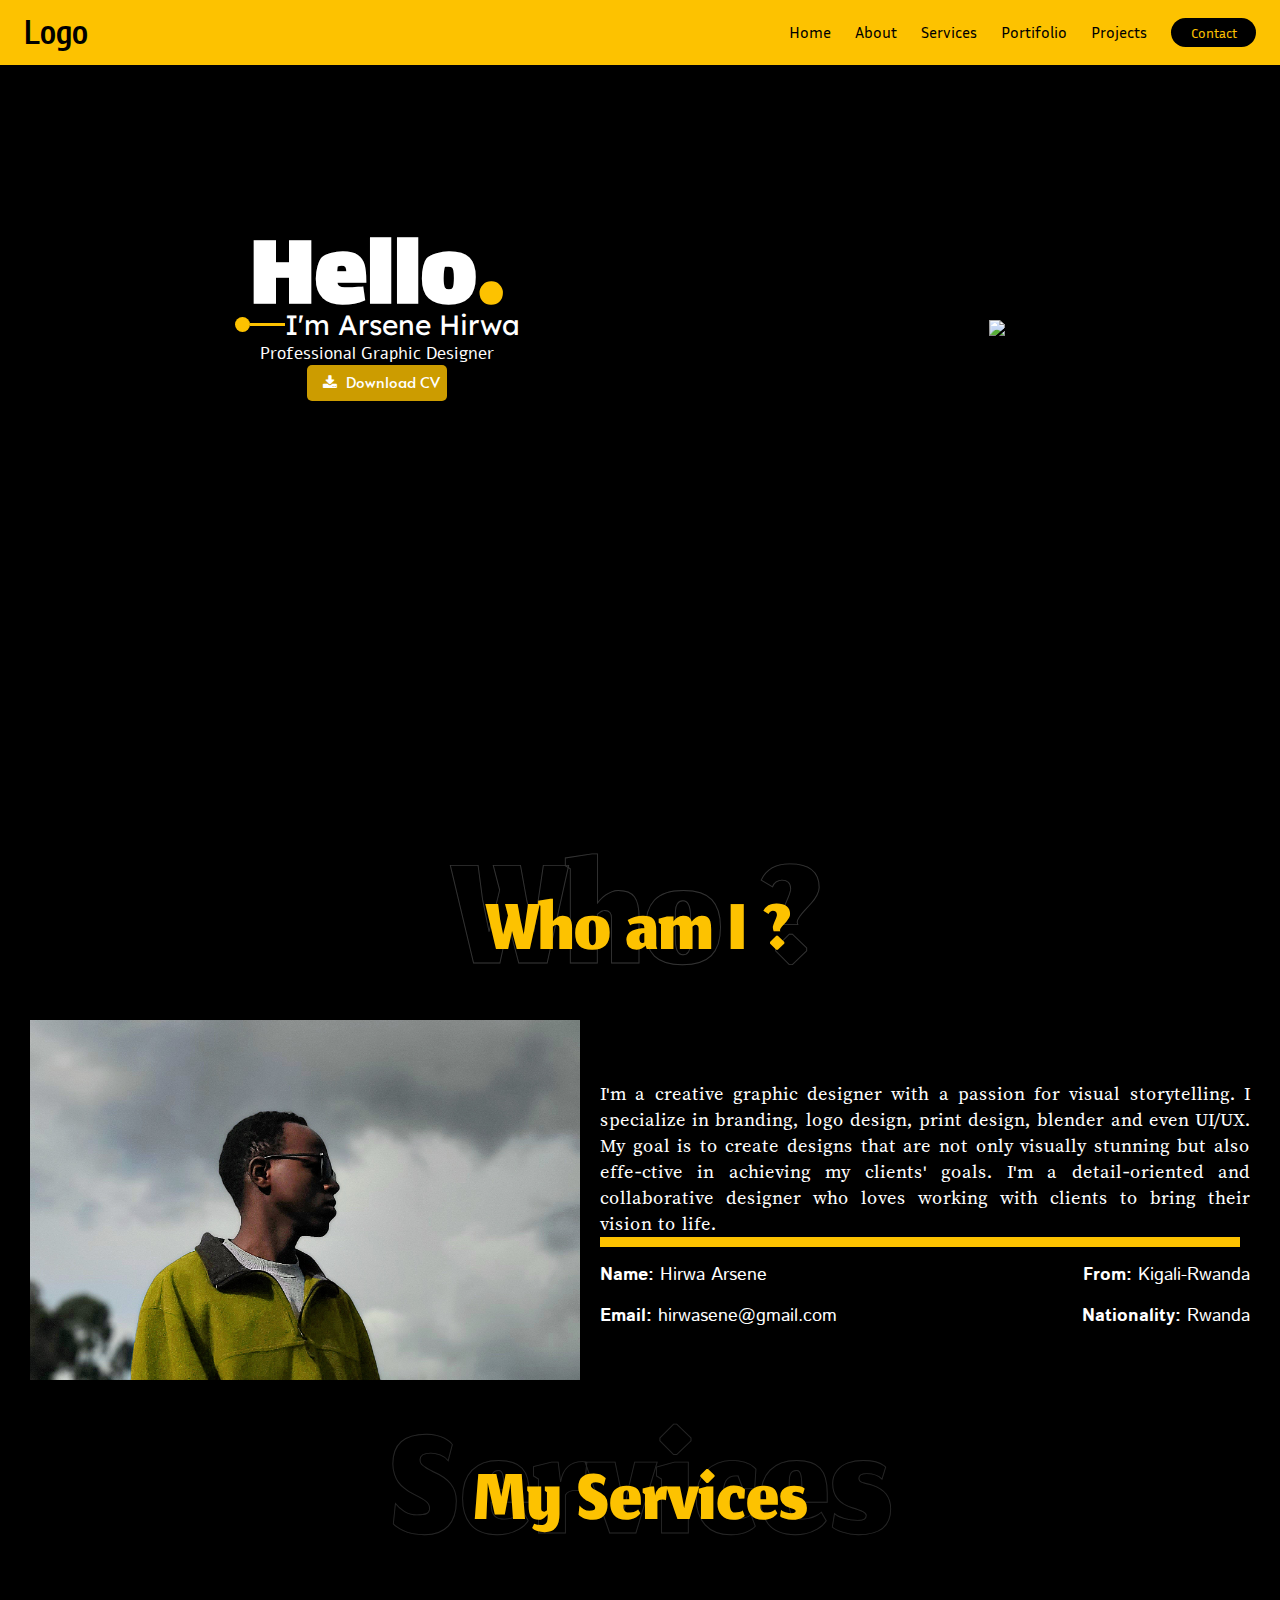
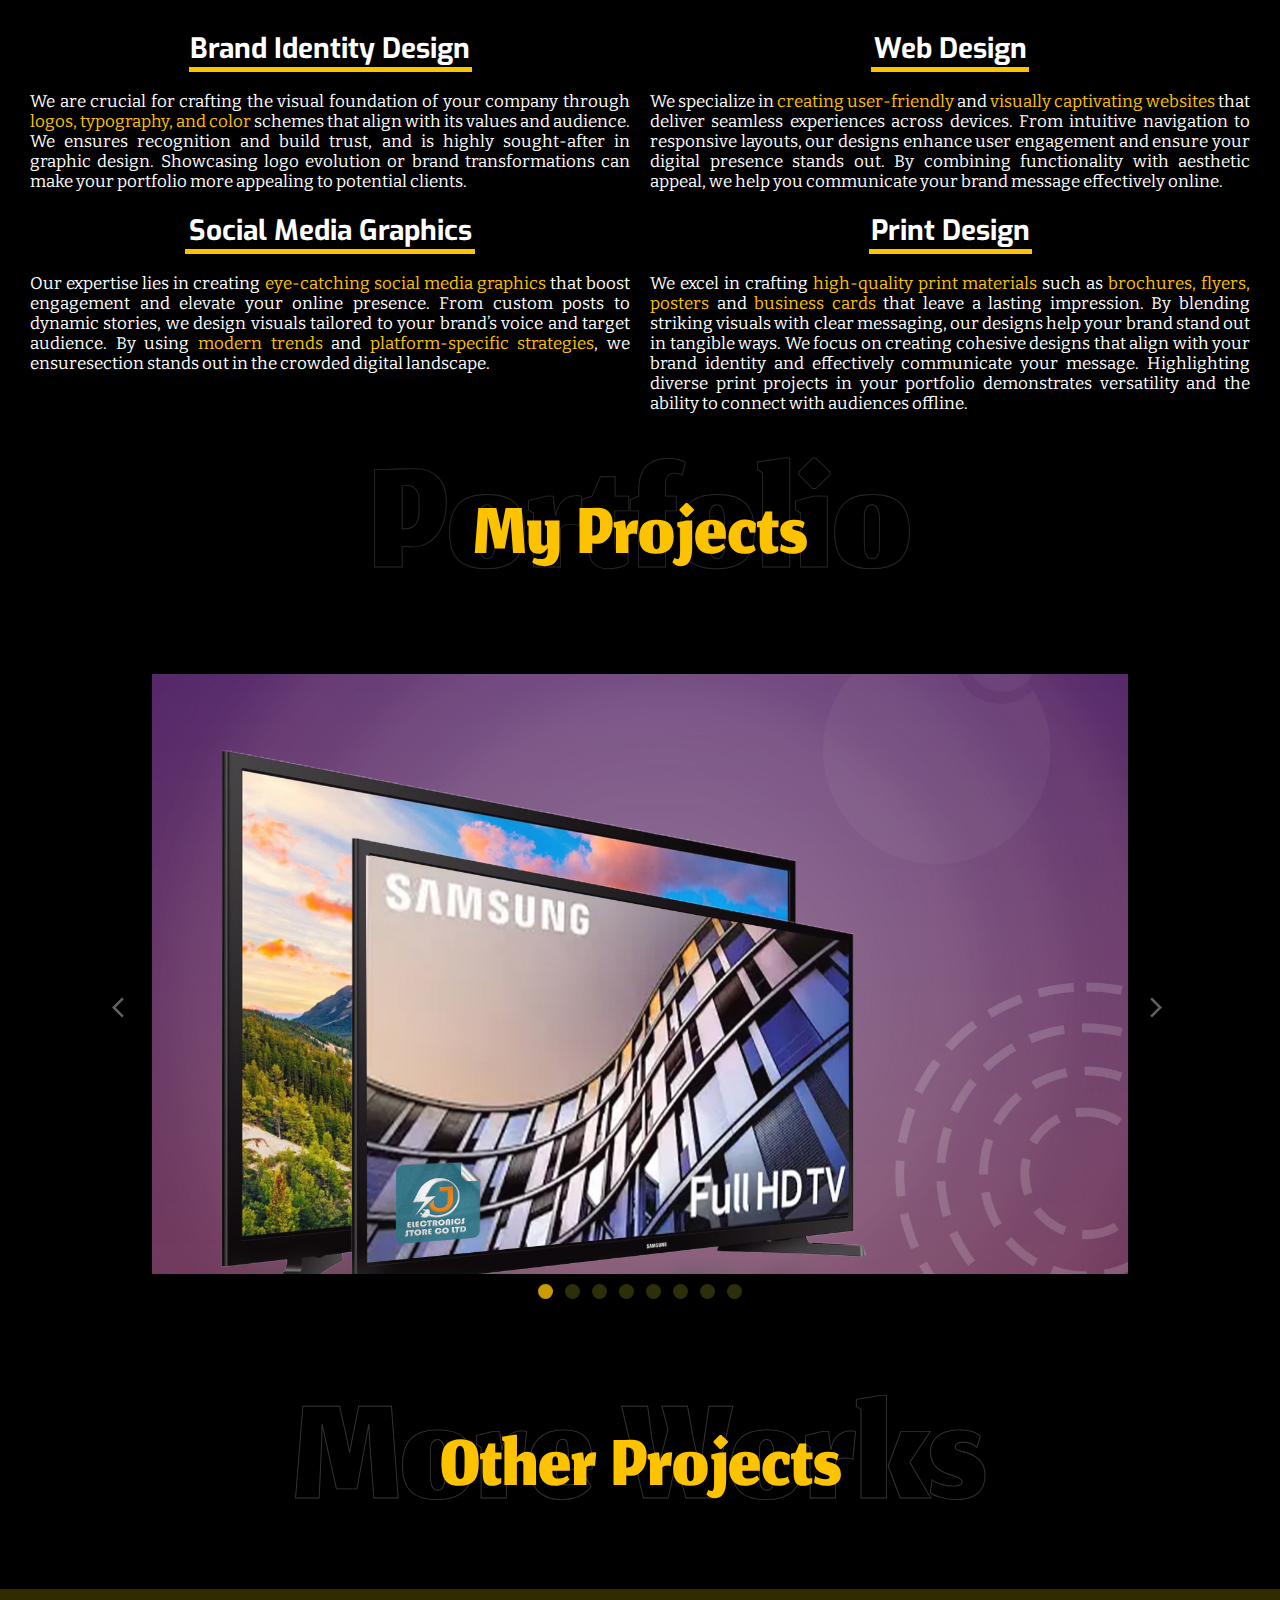
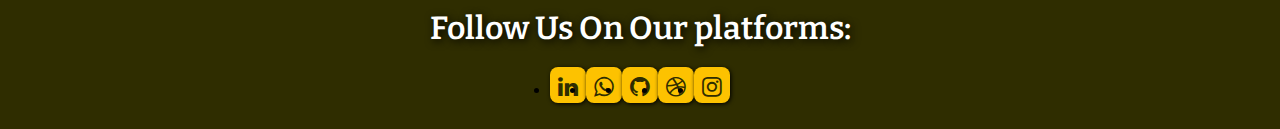
==== commit e8a1345a: "corrected some bugs" ====
--- a/index.html
+++ b/index.html
@@ -61,7 +61,7 @@
             </div>
         </section>
 
-        <section class="section2 page1">
+        <section class="section2">
             <div id="who2">
                 <h1 id="who">Who ?</h1>
                 <h1 id="who-am-i">Who am I ?</h1>
@@ -84,7 +84,7 @@
                 </div>
             </div>
         </section> 
-       <section class="section3 page1">
+       <section class="section3">
             <div id="services5">
                 <h1 id="services">Services</h1>
                 <h1 id="my-services">My Services</h1>
@@ -114,7 +114,7 @@
                 </div>
             </div>
         </section>
-        <section class="section4 page1">
+        <section class="section4">
             <div id="portfolio1">
                 <h1 id="portfolio">Portfolio</h1>
                 <h1 id="my-projects">My Projects</h1>
@@ -128,49 +128,49 @@
                         <li class="carousel__slide current-slide">
                             <img
                                 class="carousel__image"
-                                src="./img/jado-new-year.jpg"
-                                alt=""
-                            />
-                        </li>
-                        <li class="carousel__slide">
-                            <img
-                                class="carousel__image"
-                                src="./img/mbera new year.jpg"
-                                alt=""
-                            />
-                        </li>
-                        <li class="carousel__slide">
-                            <img
-                                class="carousel__image"
-                                src="./img/j34.jpg"
-                                alt=""
-                            />
-                        </li>
-                        <li class="carousel__slide">
-                            <img
-                                class="carousel__image"
-                                src="./img/j73.jpg"
-                                alt=""
-                            />
-                        </li>
-                        <li class="carousel__slide">
-                            <img
-                                class="carousel__image"
-                                src="./img/j84.jpg"
-                                alt=""
-                            />
-                        </li>
-                        <li class="carousel__slide">
-                            <img
-                                class="carousel__image"
-                                src="./img/j89.jpg"
-                                alt=""
-                            />
-                        </li>
-                        <li class="carousel__slide">
-                            <img
-                                class="carousel__image"
-                                src="./img/J65.jpg"
+                                src=".\img\j17.jpg"
+                                alt=""
+                            />
+                        </li>
+                        <li class="carousel__slide">
+                            <img
+                                class="carousel__image"
+                                src=".\img\j12.jpg"
+                                alt=""
+                            />
+                        </li>
+                        <li class="carousel__slide">
+                            <img
+                                class="carousel__image"
+                                src=".\img\j14.jpg"
+                                alt=""
+                            />
+                        </li>
+                        <li class="carousel__slide">
+                            <img
+                                class="carousel__image"
+                                src=".\img\j21.jpg"
+                                alt=""
+                            />
+                        </li>
+                        <li class="carousel__slide">
+                            <img
+                                class="carousel__image"
+                                src=".\img\j2.jpg"
+                                alt=""
+                            />
+                        </li>
+                        <li class="carousel__slide">
+                            <img
+                                class="carousel__image"
+                                src=".\img\j8.jpg"
+                                alt=""
+                            />
+                        </li>
+                        <li class="carousel__slide">
+                            <img
+                                class="carousel__image"
+                                src=".\img\j26.jpg"
                                 alt=""
                             />
                         </li>
@@ -205,7 +205,7 @@
                 <img src=".\img\EMPTY LOGO_transcpr.jpg" alt="empty">
             </div>
         </section>
-        <section class="section5 page1">
+        <section class="section5">
             <div id="whos2">
                 <h1 id="more-works">More Works</h1>
                 <h1 id="other-projects">Other Projects</h1>
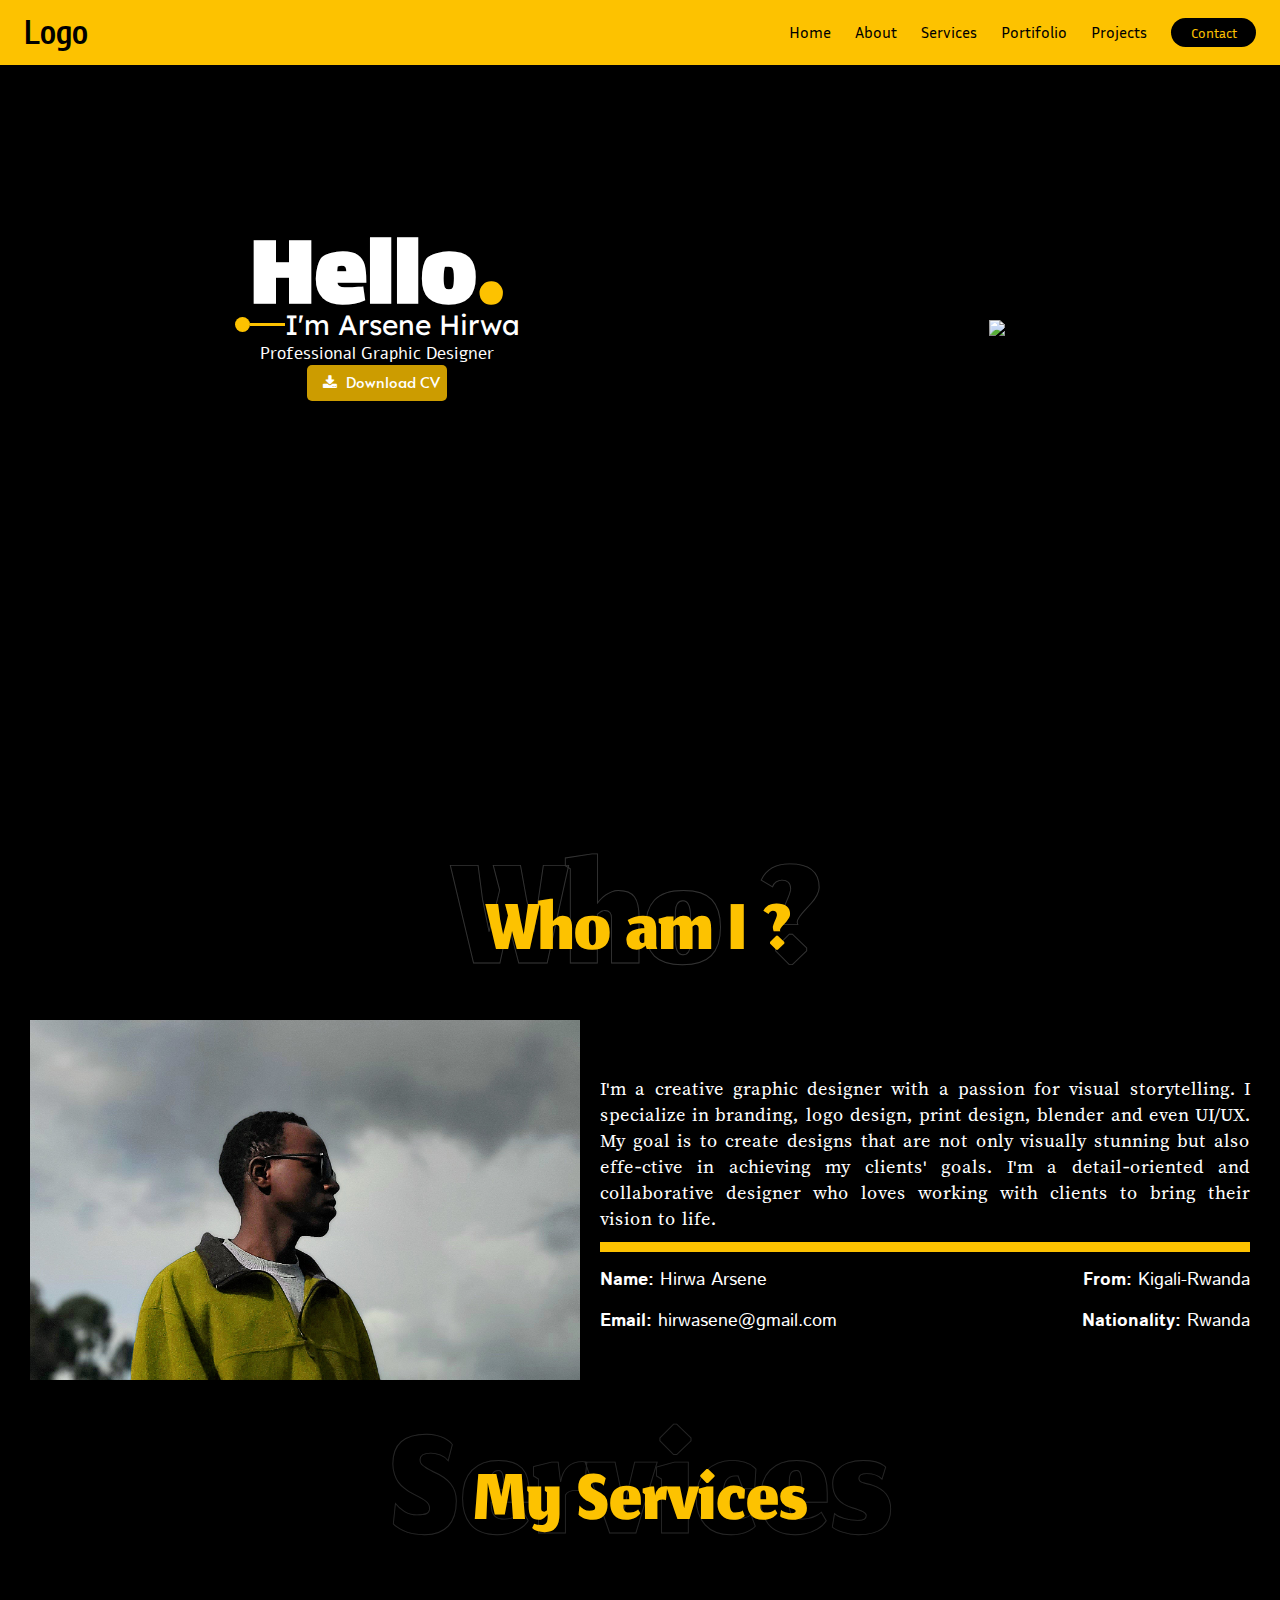
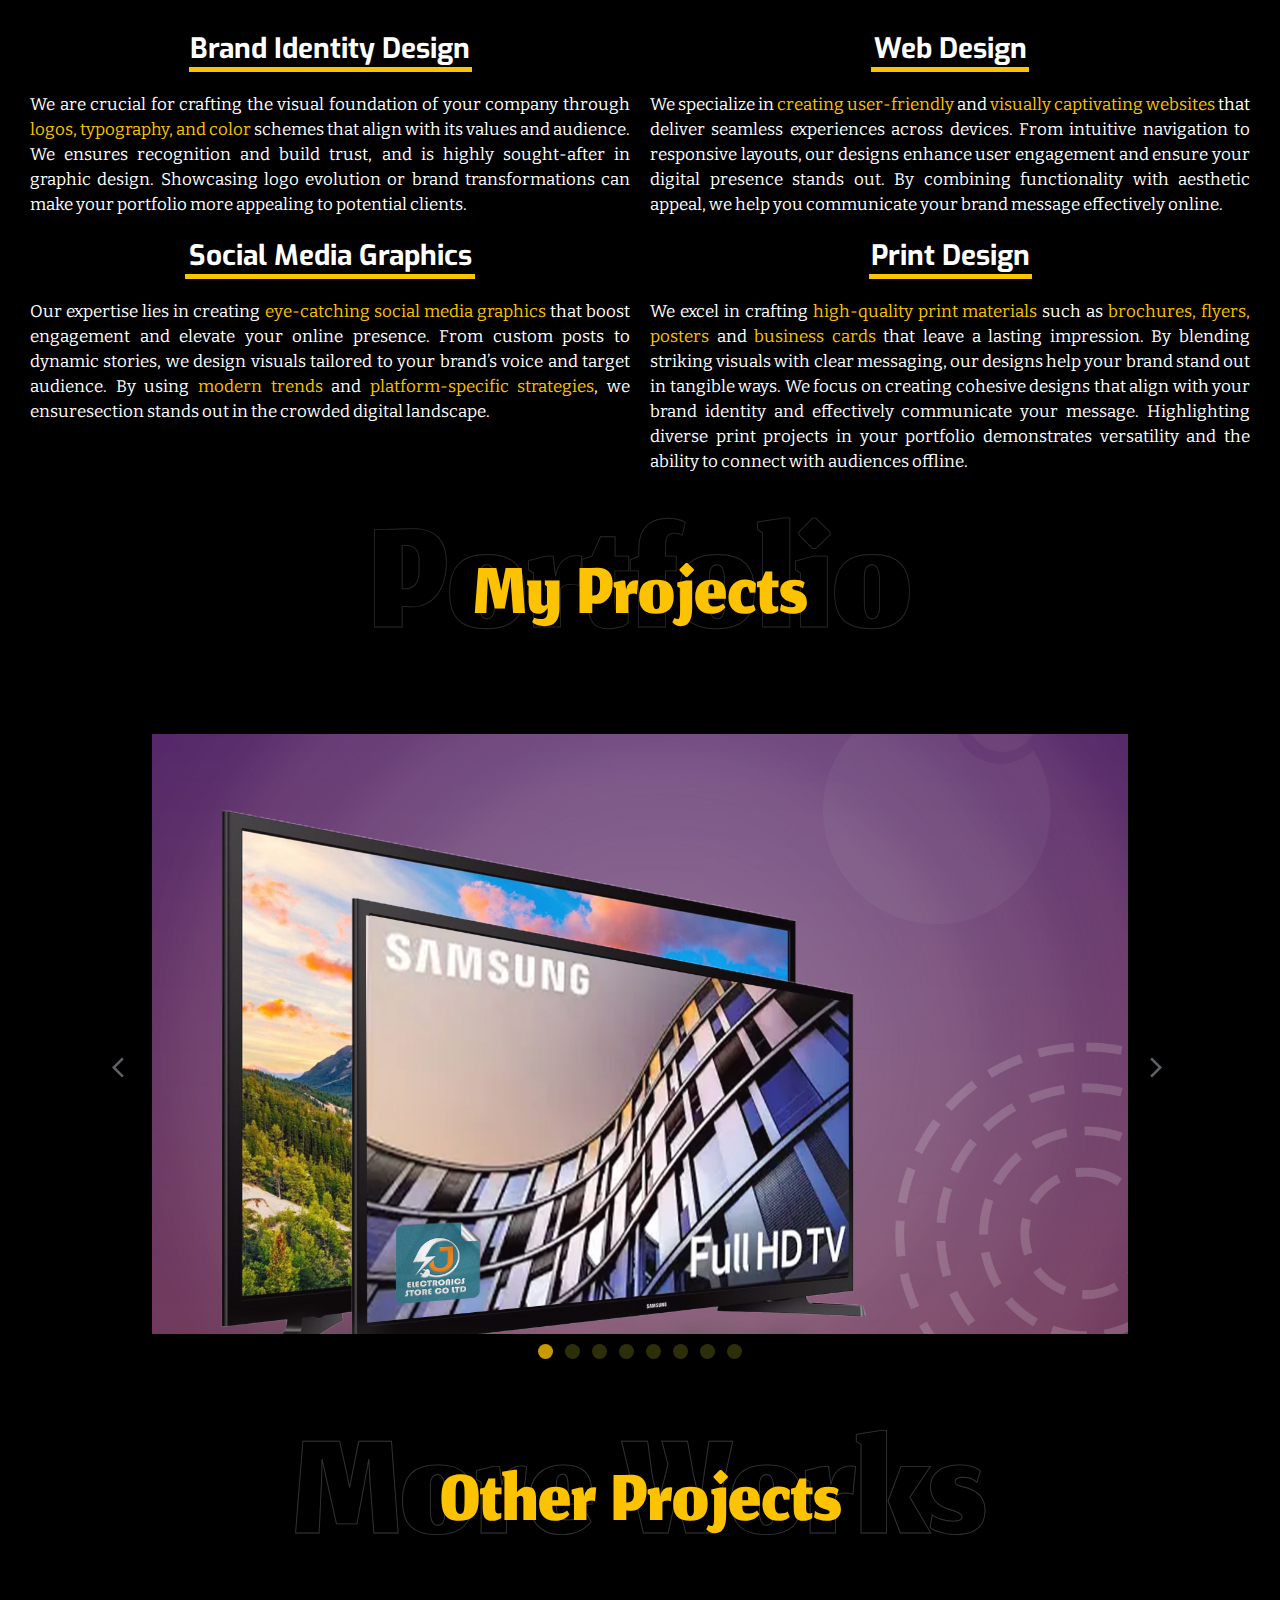
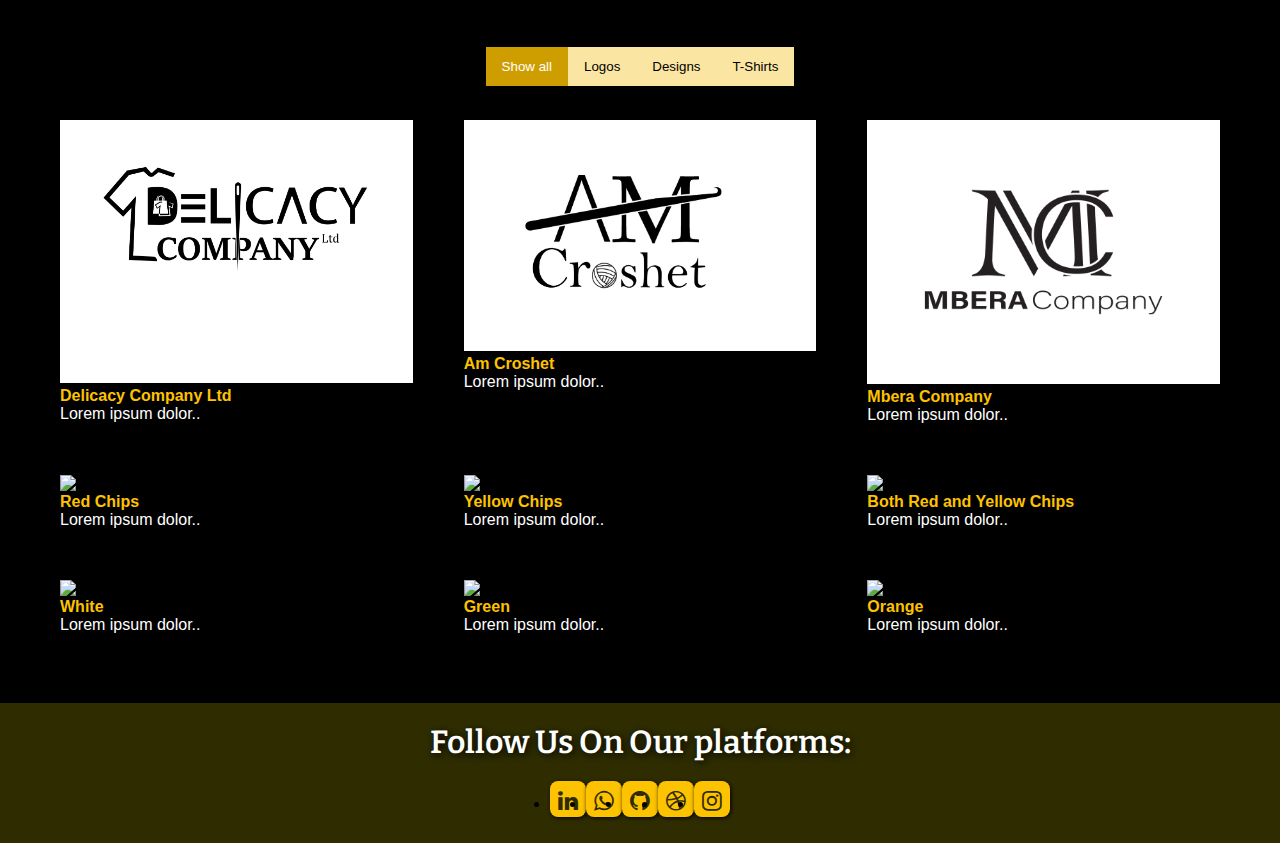
==== commit c6fa77ae: "added a new carousel" ====
--- a/index.html
+++ b/index.html
@@ -212,34 +212,132 @@
             </div>
 
             <div class="header2">
-            <!-- Header  -->
-            <div class="header1" id="myHeader">
-                <button class="btn" onclick="one()">1</button>
-                <button class="btn active" onclick="two()">2</button>
-                <button class="btn" onclick="four()">4</button>
-            </div>
-            <!-- Photo Grid  -->
-            <div class="row"> 
-                <div class="column">
-                <img src=".\img\j1.jpg">
-                <img src=".\img\j2.jpg">
-                <img src=".\img\j3.jpg">
-                <img src=".\img\j4.jpg">
-                <img src=".\img\j5.jpg">
-                <img src=".\img\j6.jpg">
-                <img src=".\img\j7.jpg">
-                </div>
-                <div class="column">
-                <img src=".\img\j8.jpg">
-                <img src=".\img\j29.jpg">
-                <img src=".\img\j10.jpg">
-                <img src=".\img\j11.jpg">
-                <img src=".\img\j12.jpg">
-                <img src=".\img\j13.jpg">
-                <img src=".\img\j13.jpg">
-                </div>
-                </div>
-            </div>
+                <!-- Header  -->
+                <div class="header1" id="myHeader">
+                    <button class="btn" onclick="one()">1</button>
+                    <button class="btn active" onclick="two()">2</button>
+                    <button class="btn" onclick="four()">4</button>
+                </div>
+                <!-- Photo Grid  -->
+                <div class="row"> 
+                    <div class="column">
+                        <img src=".\img\j1.jpg">
+                        <img src=".\img\j2.jpg">
+                        <img src=".\img\j3.jpg">
+                        <img src=".\img\j4.jpg">
+                        <img src=".\img\j5.jpg">
+                        <img src=".\img\j6.jpg">
+                        <img src=".\img\j7.jpg">
+                    </div>
+                    <div class="column">
+                        <img src=".\img\j8.jpg">
+                        <img src=".\img\j29.jpg">
+                        <img src=".\img\j10.jpg">
+                        <img src=".\img\j11.jpg">
+                        <img src=".\img\j12.jpg">
+                        <img src=".\img\j13.jpg">
+                        <img src=".\img\j13.jpg">
+                    </div>
+                    <div class="column">
+                        <img src=".\img\j1.jpg">
+                        <img src=".\img\j2.jpg">
+                        <img src=".\img\j3.jpg">
+                        <img src=".\img\j4.jpg">
+                        <img src=".\img\j5.jpg">
+                        <img src=".\img\j6.jpg">
+                        <img src=".\img\j7.jpg">
+                    </div>
+                    <div class="column">
+                        <img src=".\img\j8.jpg">
+                        <img src=".\img\j29.jpg">
+                        <img src=".\img\j10.jpg">
+                        <img src=".\img\j11.jpg">
+                        <img src=".\img\j12.jpg">
+                        <img src=".\img\j13.jpg">
+                        <img src=".\img\j13.jpg">
+                    </div>
+                </div>
+            </div>
+
+
+            <div class="header3">
+                <h2>PORTFOLIO</h2>
+                <div id="myBtnContainer">
+                    <button class="btn1 active" onclick="filterSelection('all')"> Show all</button>
+                    <button class="btn1" onclick="filterSelection('nature')"> Logos</button>
+                    <button class="btn1" onclick="filterSelection('cars')"> Designs</button>
+                    <button class="btn1" onclick="filterSelection('people')"> T-Shirts</button>
+                </div>
+
+                <!-- Portfolio Gallery Grid -->
+                <div class="row1">
+                    <div class="column1 nature">
+                        <div class="content">
+                        <img src=".\img\delicacy-2.jpg" alt="Mountains" style="width:100%">
+                        <h4>Delicacy Company Ltd</h4>
+                        <p>Lorem ipsum dolor..</p>
+                        </div>
+                    </div>
+                    <div class="column1 nature">
+                        <div class="content">
+                            <img src=".\img\Am_crochete_Logo.png" alt="Lights" style="width:100%">
+                            <h4>Am Croshet</h4>
+                            <p>Lorem ipsum dolor..</p>
+                        </div>
+                    </div>
+                    <div class="column1 nature">
+                        <div class="content">
+                            <img src=".\img\mbera-company-1.jpg" alt="Nature" style="width:100%">
+                            <h4>Mbera Company</h4>
+                            <p>Lorem ipsum dolor..</p>
+                        </div>
+                    </div>
+
+                    <div class="column1 cars">
+                        <div class="content">
+                            <img src=".\img\red chips 2.jpg" alt="Car" style="width:100%">
+                            <h4>Red Chips</h4>
+                            <p>Lorem ipsum dolor..</p>
+                        </div>
+                    </div>
+                    <div class="column1 cars">
+                        <div class="content">
+                            <img src=".\img\yellow chips.jpg" alt="Car" style="width:100%">
+                            <h4>Yellow Chips</h4>
+                            <p>Lorem ipsum dolor..</p>
+                        </div>
+                    </div>
+                    <div class="column1 cars">
+                        <div class="content">
+                            <img src=".\img\three grapes.jpg" alt="Car" style="width:100%">
+                            <h4>Both Red and Yellow Chips</h4>
+                            <p>Lorem ipsum dolor..</p>
+                        </div>
+                    </div>
+                    
+                    <div class="column1 people">
+                        <div class="content">
+                            <img src=".\img\Kwesa-3.jpg" alt="People" style="width:100%">
+                            <h4>White</h4>
+                            <p>Lorem ipsum dolor..</p>
+                        </div>
+                    </div>
+                    <div class="column1 people">
+                        <div class="content">
+                            <img src=".\img\Kwesa-1.jpg" alt="People" style="width:100%">
+                            <h4>Green</h4>
+                            <p>Lorem ipsum dolor..</p>
+                        </div>
+                    </div>
+                    <div class="column1 people">
+                        <div class="content">
+                            <img src=".\img\Kwesa-2.jpg" alt="People" style="width:100%">
+                            <h4>Orange</h4>
+                            <p>Lorem ipsum dolor..</p>
+                        </div>
+                    </div>
+                    <!-- END GRID -->
+                </div>
             </div>
         </section class="section5">
     </main>
--- a/miles.css
+++ b/miles.css
@@ -310,9 +310,9 @@
     object-fit: cover;
 }
 
-#who4 {
-    /*flex: 0 2 auto;*/
-}
+/* #who4 {
+    /*flex: 0 2 auto;
+} */
 
 #who3 {
     color: white;
@@ -333,9 +333,10 @@
 }
 #who-line {
     background-color: rgb(253, 194, 0);
-    width: 50vw;
+    width: 100%;
     height: 10px;
     flex: 0 1 auto;
+    margin-top: 10px;
 }
 #who6 {
     color: white;
@@ -443,7 +444,7 @@
     font-weight: 400;
     font-style: normal;
     font-size: 17px;
-    line-height: 20px;
+    line-height: 25px;
     text-align: justify;
     padding-top: 20px;
 }
@@ -605,6 +606,7 @@
 #more-works {
     color: rgb(0, 0, 0);
     font-size: 235px;
+    line-height: 185px;
     font-family: "Jomhuria", serif;
     font-weight: 400;
     font-style: normal;
@@ -623,7 +625,82 @@
 }
 
 
-
+.header3 {
+    box-sizing: border-box;
+    /* background-color: #f1f1f1; */
+    padding: 20px;
+    font-family: Arial;
+    max-width: 1500px;
+    margin: auto;
+  }
+  
+  #myBtnContainer {
+      display: flex;
+      justify-content: center;
+  }
+  .row1 {
+      display: grid;
+      grid-template-columns: repeat(auto-fit, minmax(350px, 1fr)); /* Responsive grid */
+      gap: 15px;
+      justify-content: center;
+      margin: 8px -16px;
+  }
+  
+  /* Add padding BETWEEN each column (if you want) */
+  .row1,
+  .row1 > .column1 {
+      padding: 8px;
+  }
+  
+  /* Create three equal columns that floats next to each other */
+  .column1 {
+      display: none; /* Hide columns by default */
+  }
+  
+  /* Clear floats after rows */
+  .row1:after {
+      content: "";
+      display: table;
+      clear: both;
+  }
+  
+  /* Content */
+  .content {
+  /* background-color: white; */
+  padding: 10px;
+  }
+  
+  /* The "show" class is added to the filtered elements */
+  .show {
+      display: block;
+  }
+  
+  /* Style the buttons */
+  .btn1 {
+  border: none;
+  outline: none;
+  padding: 12px 16px;
+  background-color: #fae6a2;
+  cursor: pointer;
+  }
+  
+  /* Add a grey background color on mouse-over */
+  .btn1:hover {
+  background-color: #f0f1e7;
+  }
+  
+  /* Add a dark background color to the active button */
+  .btn1.active {
+      background-color: #ce9e01;
+      color: white;
+  }
+  
+  .content h4 {
+      color: #FDC200;
+  }
+  .content p {
+      color: white;
+  }
 
 
 /*.............................................this is a footer...................................*/
@@ -678,6 +755,7 @@
     scroll-behavior: smooth;
 }
 
+
 @media (max-width: 980px) {
     #who5 {
         flex-direction: column;
@@ -691,6 +769,10 @@
 }
 
 @media (max-width: 768px) {
+
+    .header3 {
+        display: none;
+    }
     header {
         height: 40px;
     }
@@ -946,34 +1028,36 @@
         font-family: Arial, Helvetica, sans-serif;
     }
       
+    #myHeader {
+        text-align: center;
+        padding: 32px;
+    }
+    .header2 img {
+        width: 100%;
+    }
+
     .header1 {
         text-align: center;
         padding: 32px;
     }
-    .header2 img {
-        width: 100%;
-    }
       
     .row {
-        display: -ms-flexbox; /* IE 10 */
         display: flex;
-        -ms-flex-wrap: wrap; /* IE 10 */
         flex-wrap: wrap;
         padding: 0 4px;
     }
       
-    /* Create two equal columns that sits next to each other */
+      /* Create two equal columns that sits next to each other */
     .column {
-        -ms-flex: 50%; /* IE 10 */
         flex: 50%;
         padding: 0 4px;
     }
       
     .column img {
-        margin-top: 8px;
-        vertical-align: middle;
-    }
-      
+    margin-top: 8px;
+    vertical-align: middle;
+    width: 100%;
+    }
     /* Style the buttons */
     .btn {
         border: none;
@@ -1091,11 +1175,11 @@
         padding: 0px;
     } */
 
-    /* #img1 {
+    #img1 {
         border-radius: 100%;
         height: 200px;
         width: 200px;
-    } */
+    }
 
     /* #who3 {
         font-size: 13px;
@@ -1146,6 +1230,7 @@
 
     #servicesP1 {
         font-size: 14px;
+        line-height: 20px;
         /* width: auto;
         height: auto;
         max-width: 350px;
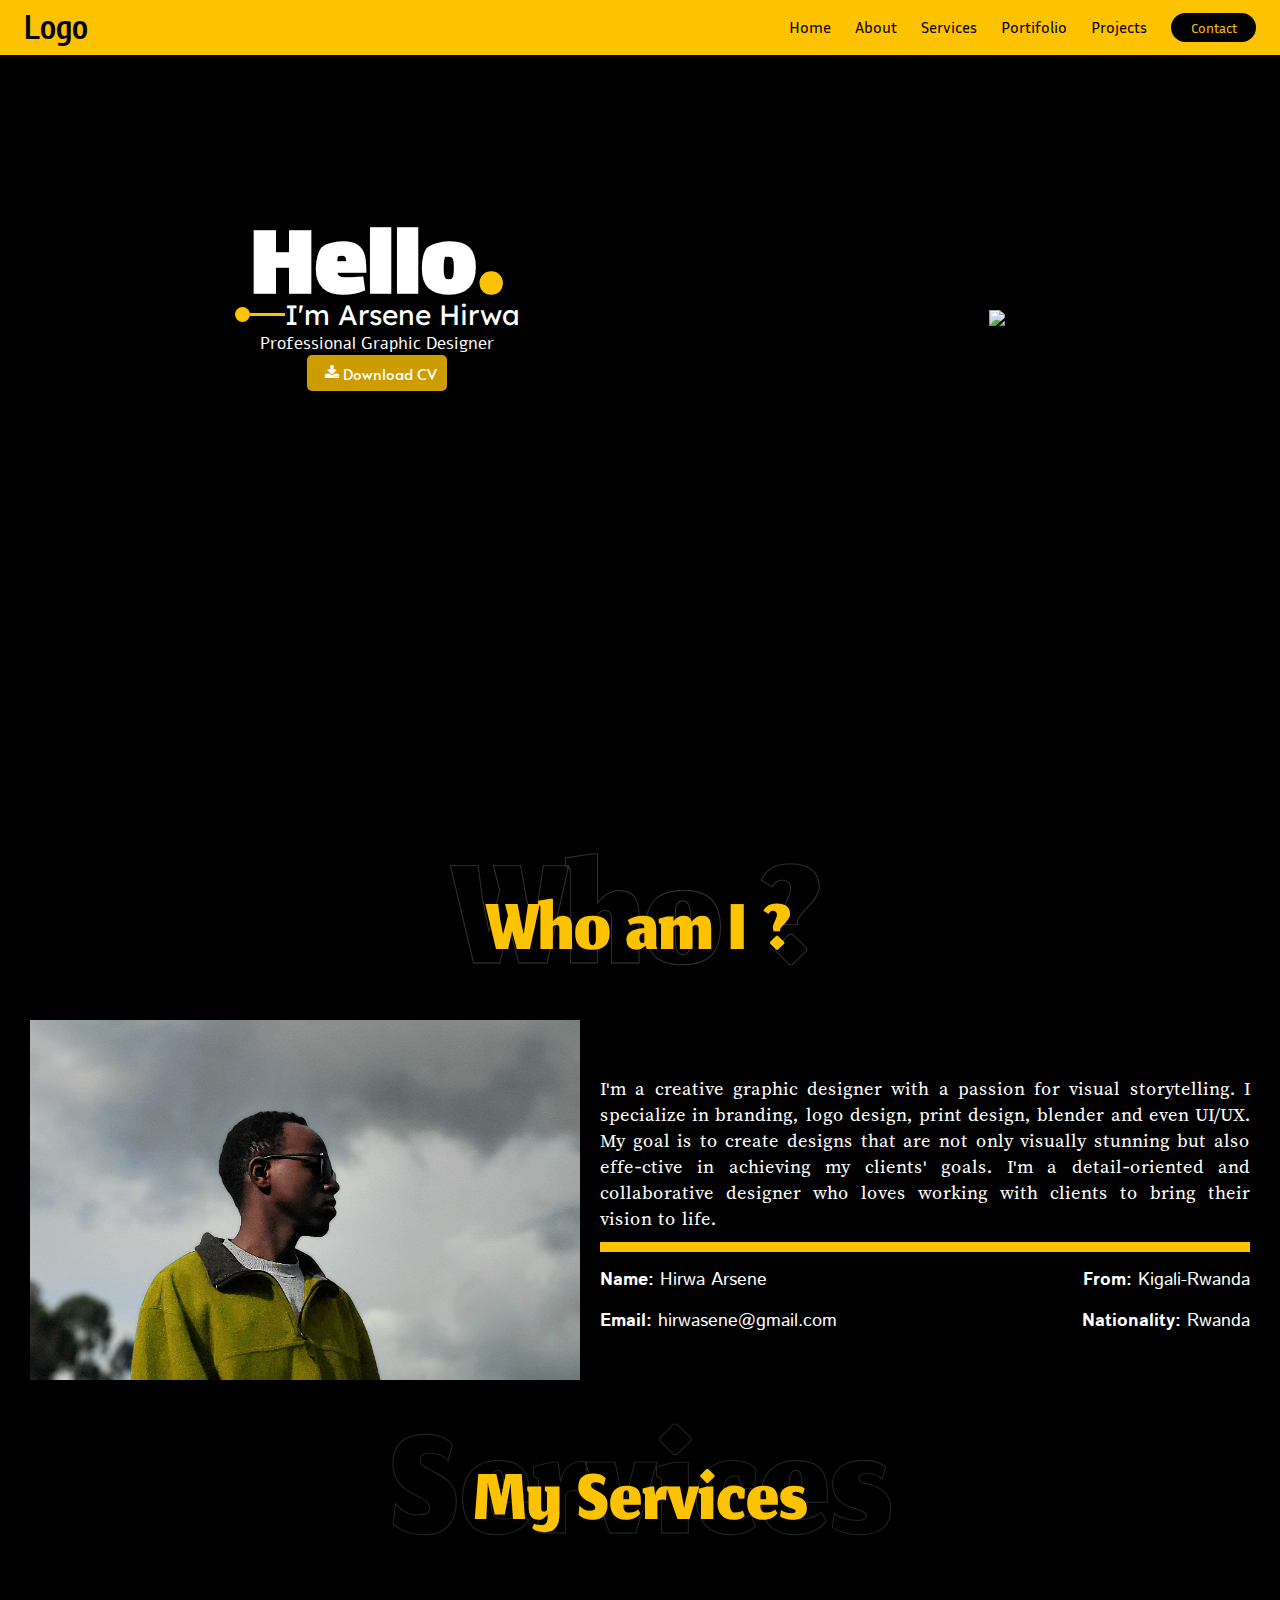
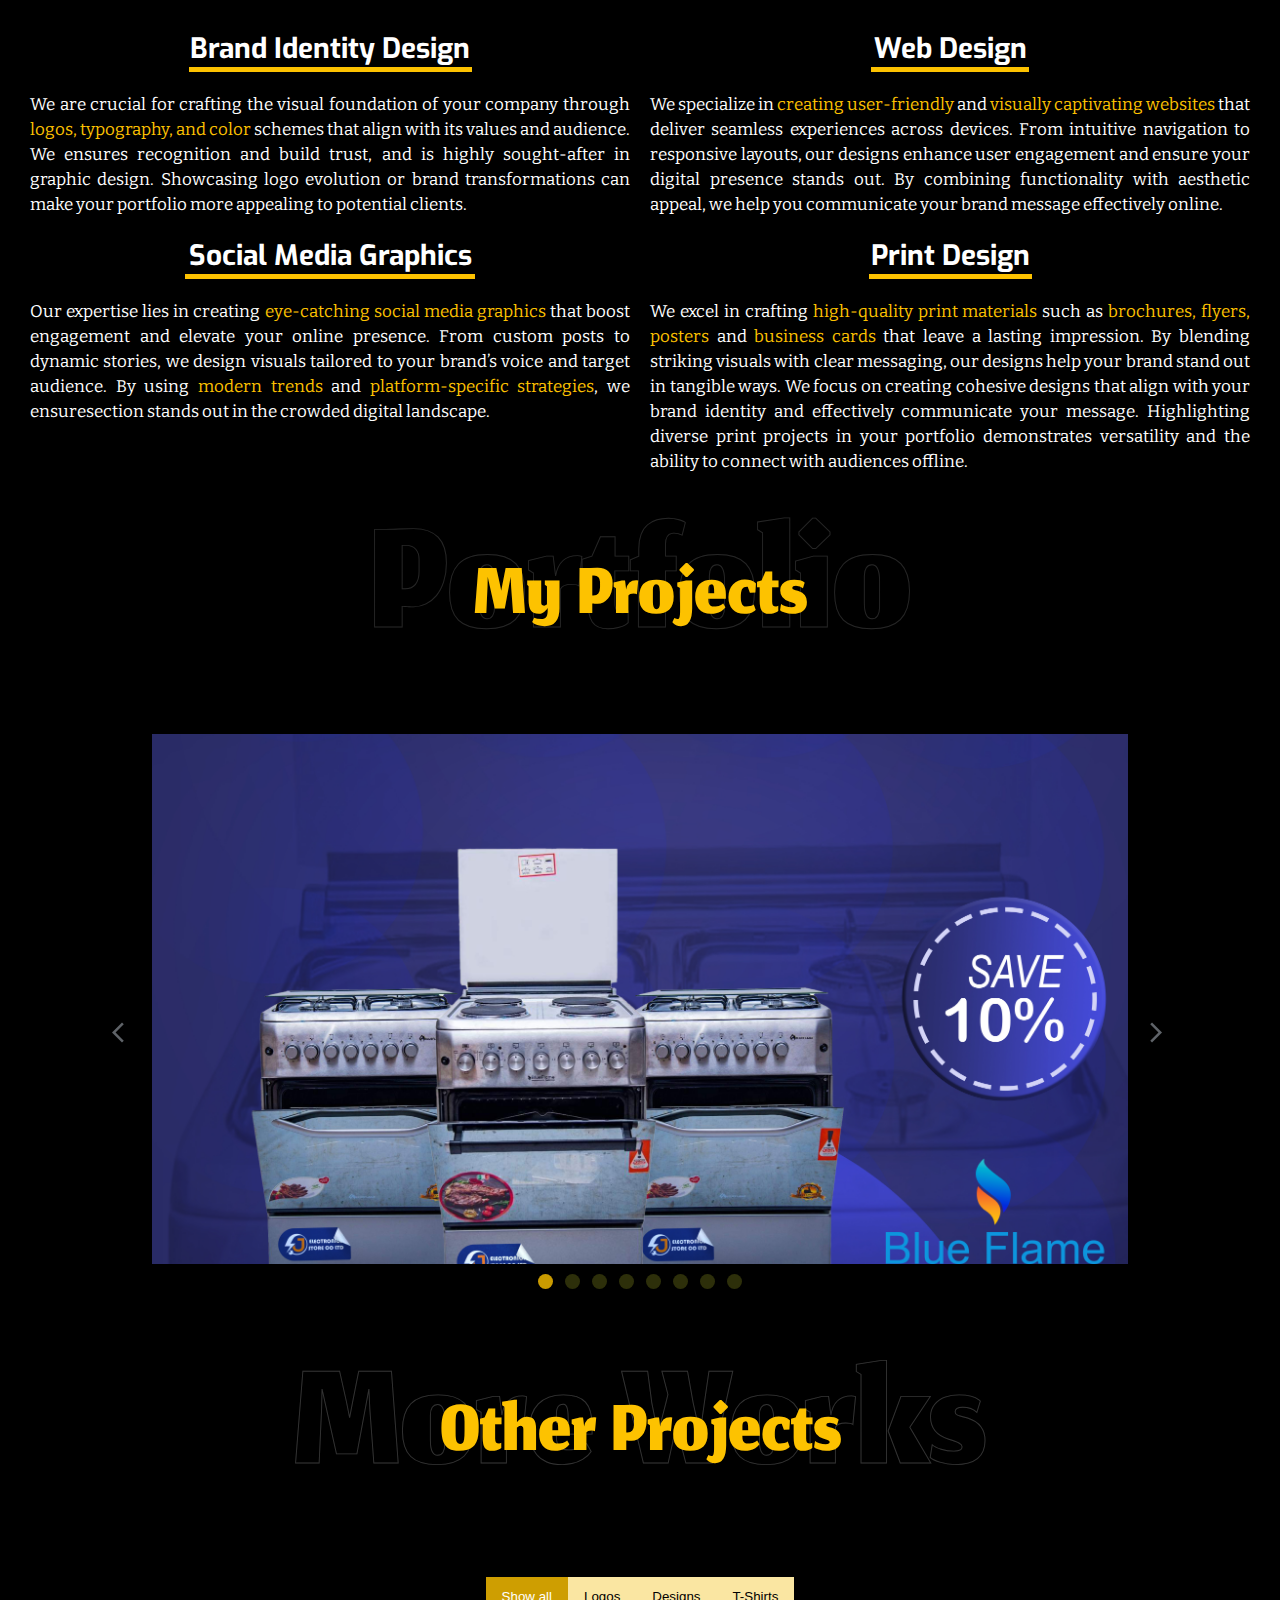
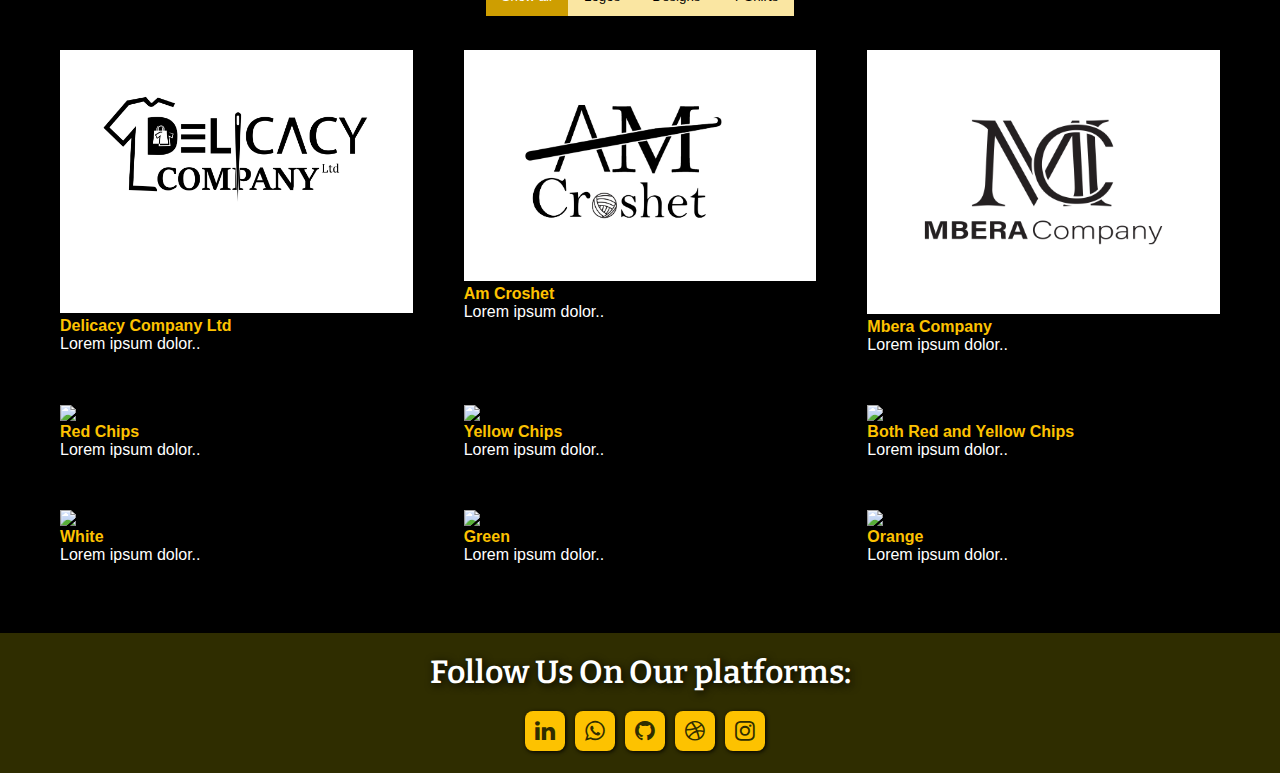
==== commit 2c4ab42b: "solved a bug about the more project carousel" ====
--- a/index.html
+++ b/index.html
@@ -17,7 +17,7 @@
                 <header id="navBar">
                     <h1 id="logo">Logo</h1>
                     <div class="off-screen-menu">
-                        <ul class="new">
+                        <ul class="new" style="list-style-type: none;">
                             <li><a href="">Home</a></li>
                             <li><a href="#who2">About</a></li>
                             <li><a href="#services5">Services</a></li>
@@ -128,14 +128,14 @@
                         <li class="carousel__slide current-slide">
                             <img
                                 class="carousel__image"
-                                src=".\img\j17.jpg"
-                                alt=""
-                            />
-                        </li>
-                        <li class="carousel__slide">
-                            <img
-                                class="carousel__image"
-                                src=".\img\j12.jpg"
+                                src=".\img\j35.jpg"
+                                alt=""
+                            />
+                        </li>
+                        <li class="carousel__slide">
+                            <img
+                                class="carousel__image"
+                                src=".\img\j10.jpg"
                                 alt=""
                             />
                         </li>
@@ -149,7 +149,7 @@
                         <li class="carousel__slide">
                             <img
                                 class="carousel__image"
-                                src=".\img\j21.jpg"
+                                src=".\img\Kwesa-2.jpg"
                                 alt=""
                             />
                         </li>
@@ -170,7 +170,7 @@
                         <li class="carousel__slide">
                             <img
                                 class="carousel__image"
-                                src=".\img\j26.jpg"
+                                src=".\img\inter-department-4.jpg"
                                 alt=""
                             />
                         </li>
@@ -221,42 +221,42 @@
                 <!-- Photo Grid  -->
                 <div class="row"> 
                     <div class="column">
-                        <img src=".\img\j1.jpg">
-                        <img src=".\img\j2.jpg">
-                        <img src=".\img\j3.jpg">
-                        <img src=".\img\j4.jpg">
-                        <img src=".\img\j5.jpg">
-                        <img src=".\img\j6.jpg">
-                        <img src=".\img\j7.jpg">
+                      <img src=".\img\j2.jpg">
+                      <img src=".\img\j8.jpg">
+                      <img src=".\img\j10.jpg">
+                      <img src=".\img\j14.jpg">
+                      <img src=".\img\j25.jpg">
+                      <img src=".\img\j30.jpg">
+                      <img src=".\img\Beans-1.jpg">
                     </div>
                     <div class="column">
-                        <img src=".\img\j8.jpg">
-                        <img src=".\img\j29.jpg">
-                        <img src=".\img\j10.jpg">
-                        <img src=".\img\j11.jpg">
-                        <img src=".\img\j12.jpg">
-                        <img src=".\img\j13.jpg">
-                        <img src=".\img\j13.jpg">
-                    </div>
+                      <img src=".\img\j32.jpg">
+                      <img src=".\img\j34.jpg">
+                      <img src=".\img\j35.jpg">
+                      <img src=".\img\j36.jpg">
+                      <img src=".\img\j41.jpg">
+                      <img src=".\img\j44.jpg">
+                      <img src=".\img\j97.jpg">
+                    </div>  
                     <div class="column">
-                        <img src=".\img\j1.jpg">
-                        <img src=".\img\j2.jpg">
-                        <img src=".\img\j3.jpg">
-                        <img src=".\img\j4.jpg">
-                        <img src=".\img\j5.jpg">
-                        <img src=".\img\j6.jpg">
-                        <img src=".\img\j7.jpg">
+                      <img src=".\img\j51.jpg">
+                      <img src=".\img\j54.jpg">
+                      <img src=".\img\j58.jpg">
+                      <img src=".\img\j59.jpg">
+                      <img src=".\img\j62.jpg">
+                      <img src=".\img\j65.jpg">
+                      <img src=".\img\inter-department-4.jpg">
                     </div>
                     <div class="column">
-                        <img src=".\img\j8.jpg">
-                        <img src=".\img\j29.jpg">
-                        <img src=".\img\j10.jpg">
-                        <img src=".\img\j11.jpg">
-                        <img src=".\img\j12.jpg">
-                        <img src=".\img\j13.jpg">
-                        <img src=".\img\j13.jpg">
-                    </div>
-                </div>
+                      <img src=".\img\j66.jpg">
+                      <img src=".\img\j73.jpg">
+                      <img src=".\img\j79.jpg">
+                      <img src=".\img\j81.jpg">
+                      <img src=".\img\j85.jpg">
+                      <img src=".\img\j87.jpg">
+                      <img src=".\img\Beans.jpg">
+                    </div>
+                  </div>
             </div>
 
 
@@ -343,13 +343,13 @@
     </main>
     <footer id="footer">
         <h1 id="footer-text">Follow Us On Our platforms:</h1>
-        <div id="footer-icons">
+        <ul id="footer-icons">
             <li><a href="https://www.linkedin.com/in/arsene-hirwa/" target="_blank" class="fa fa-linkedin"></a></li>
             <li><a href="https://wa.me/qr/YXZJPETSKQHPP1" target="_blank" class="fa fa-whatsapp"></a></li>
             <li><a href="https://github.com/arsene774/" target="_blank" class="fa fa-github"></a></li>
             <li><a href="https://dribbble.com/alison774/" target="_blank" class="fa fa-dribbble"></a></li>
             <li><a href="https://www.instagram.com/arsenehirwa774/" target="_blank" class="fa fa-instagram"></a></li>
-        </div>
+        </ul>
     </footer>
 </body>
 </html>--- a/miles.css
+++ b/miles.css
@@ -5,6 +5,7 @@
     text-decoration: none;
     padding: 0rem;
     margin: 0rem;
+    box-sizing: border-box;
     /* overflow: 0px; */
 }
 /* main {
@@ -260,6 +261,9 @@
     color: white;
     /* margin: 0.875rem 0rem 0rem 11.875rem;*/
     border-radius: 0.313rem;
+    display: flex;
+    justify-content: space-evenly;
+    align-items: center;
 }
 .download:hover {
     background-color: #ffffff;
@@ -592,6 +596,7 @@
 .scroll-container {
     display: none;
 }
+
 .row {
     display: none;
 }
@@ -722,7 +727,9 @@
 #footer-icons {
     display: flex;
     justify-content: center;
+    align-items: center;
     padding-top: 20px;
+    list-style-type: none;
 }
 #footer-icons a {
     color: #2F2D00;
@@ -730,9 +737,10 @@
     border-radius: 8px;
     text-decoration: none;
     font-size: 23px;
-    height: 20px;
-    width: 20px;
+    height: 40px;
+    width: 40px;
     box-shadow: 1px 1px 4px black;
+    margin-left: 10px;
 }
 #footer-icons a:hover {
     background-color: #f2ffb8;
@@ -994,36 +1002,33 @@
         font-size: 80px;
     }
     #footer {
-        height: 80px;
+        height: 95px;
     }
     #footer-text {
+        padding-top: 10px;
         font-size: 23px;
-        padding-top: 10px;
         text-shadow: 2px 2px 8px black ;
     }
     #footer-icons {
-          display: flex;
-          justify-content: center;
           padding-top: 8px;
     }
     #footer-icons a {
+        border-radius: 4px;
+        font-size: 13px;
+        height: 30px;
+        width: 30px;
+        box-shadow: 1px 1px 4px black;
+    }
+    /* #footer-icons a:hover {
+        border-radius: 0px;
+    } */
+    /* #footer-icons a:active {   
         border-radius: 3px;
-        font-size: 13px;
-        height: 10px;
-        width: 10px;
-        box-shadow: 1px 1px 4px black;
-    }
-    #footer-icons a:hover {
-        border-radius: 0px;
-    }
-    #footer-icons a:active {   
-        border-radius: 3px;
-    }
+    } */
     
 
     .header2 {
         display: block;
-        box-sizing: border-box;
         margin: 0;
         font-family: Arial, Helvetica, sans-serif;
     }
@@ -1044,7 +1049,7 @@
     .row {
         display: flex;
         flex-wrap: wrap;
-        padding: 0 4px;
+        padding: 0 4px 10px 4px;
     }
       
       /* Create two equal columns that sits next to each other */
@@ -1054,9 +1059,9 @@
     }
       
     .column img {
-    margin-top: 8px;
-    vertical-align: middle;
-    width: 100%;
+        margin-top: 8px;
+        vertical-align: middle;
+        width: 100%;
     }
     /* Style the buttons */
     .btn {
@@ -1150,7 +1155,7 @@
     } */
 
     .hello3 {
-        height: unset;
+        height: 65%;
     }
 
     /* #who2 {
@@ -1285,32 +1290,33 @@
         padding-bottom: 20px;
     }
 
-    #footer {
-        height: 90px;
+     #footer {
+        height: 80px;
     }
     #footer-text {
         font-size: 20px;
         padding-top: 15px;
         text-shadow: 2px 2px 8px rgb(27, 26, 26) ;
-    }
-    #footer-icons {
-          display: flex;
-          justify-content: center;
-          padding-top: 8px;
-    }
+    } 
+     /* #footer-icons {
+        display: flex;
+        justify-content: center;
+        align-items: center;
+        padding-top: 8px;
+    } */
     #footer-icons a {
         border-radius: 3px;
-        font-size: 13px;
-        height: 10px;
-        width: 10px;
+        font-size: 10px;
+        height: 25px;
+        width: 25px;
         box-shadow: 1px 1px 4px rgb(49, 48, 1);
     }
 
-    #footer-icons a:active {   
+    /* #footer-icons a:active {   
         border-radius: 3px;
         background-color: #ffffff;
         color: #FDC200;
-    }
+    } */
     .off-screen-menu {
         top: 41px;
     }
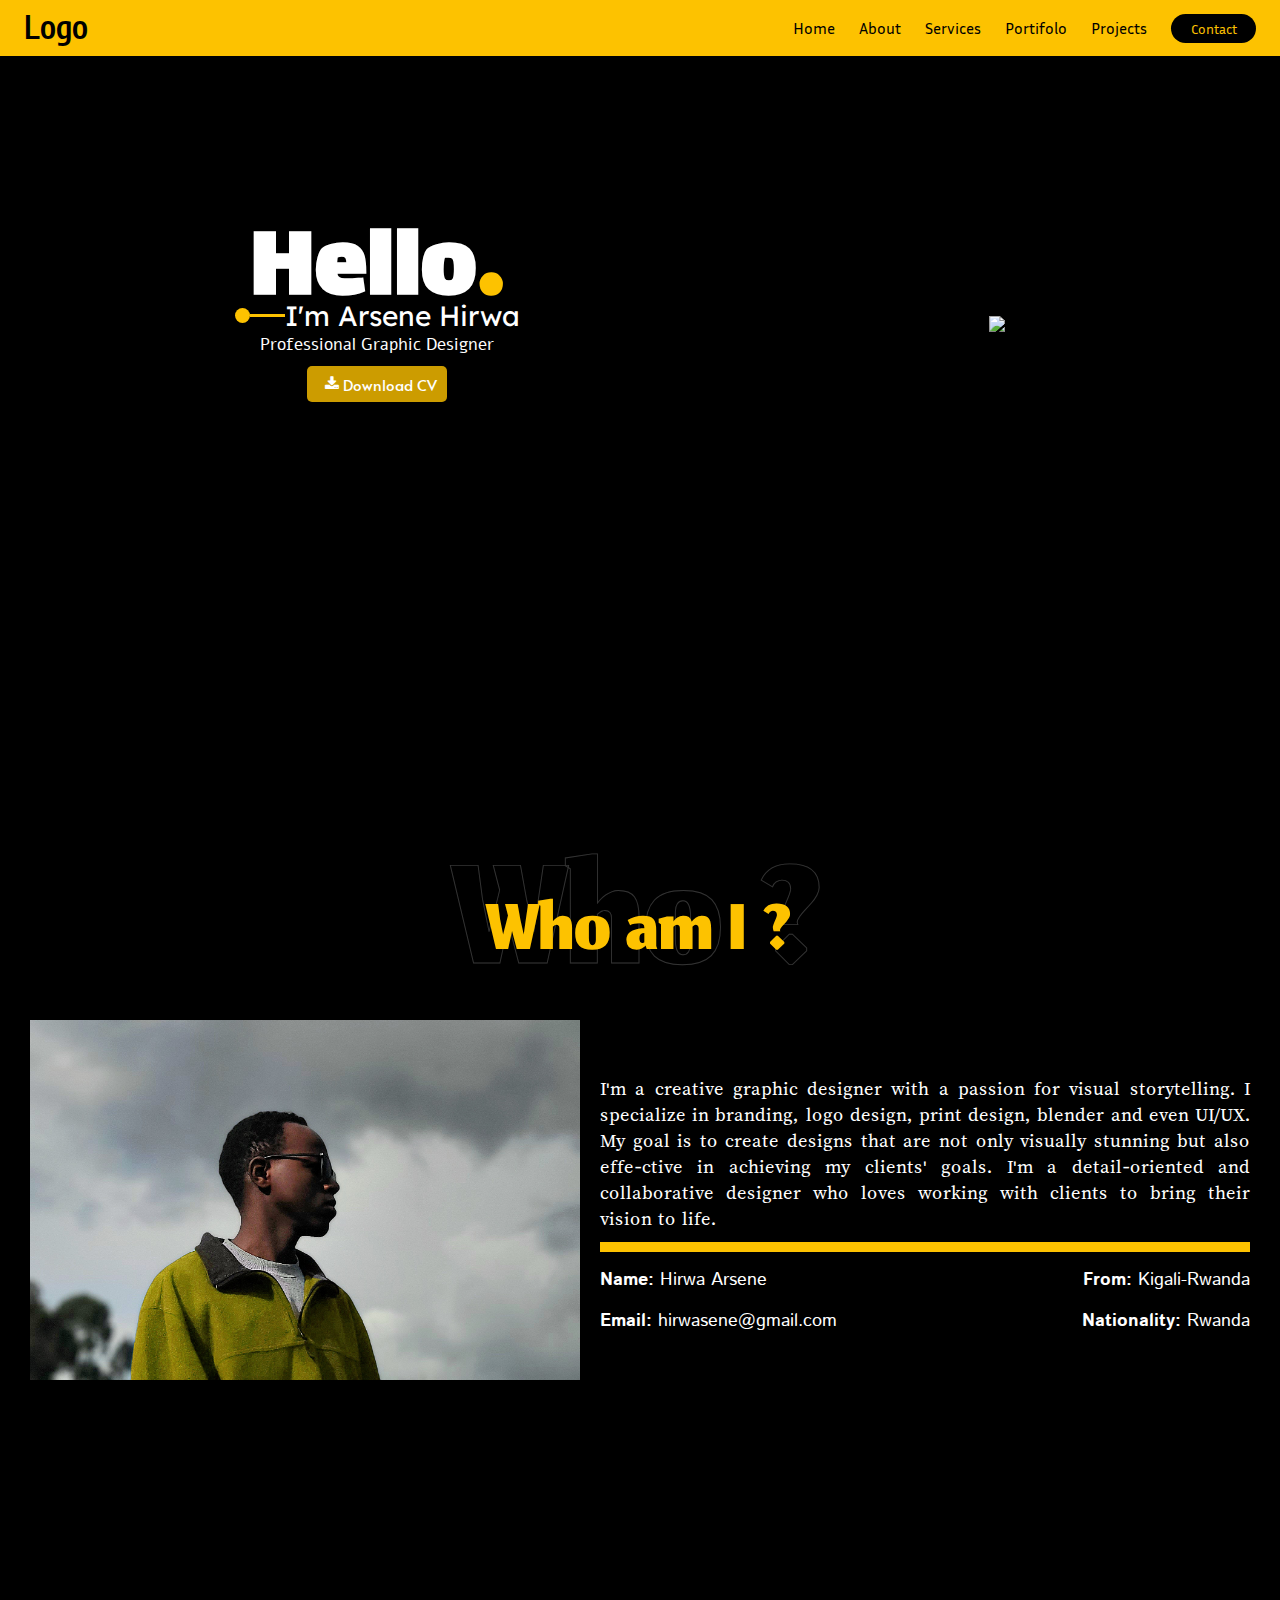
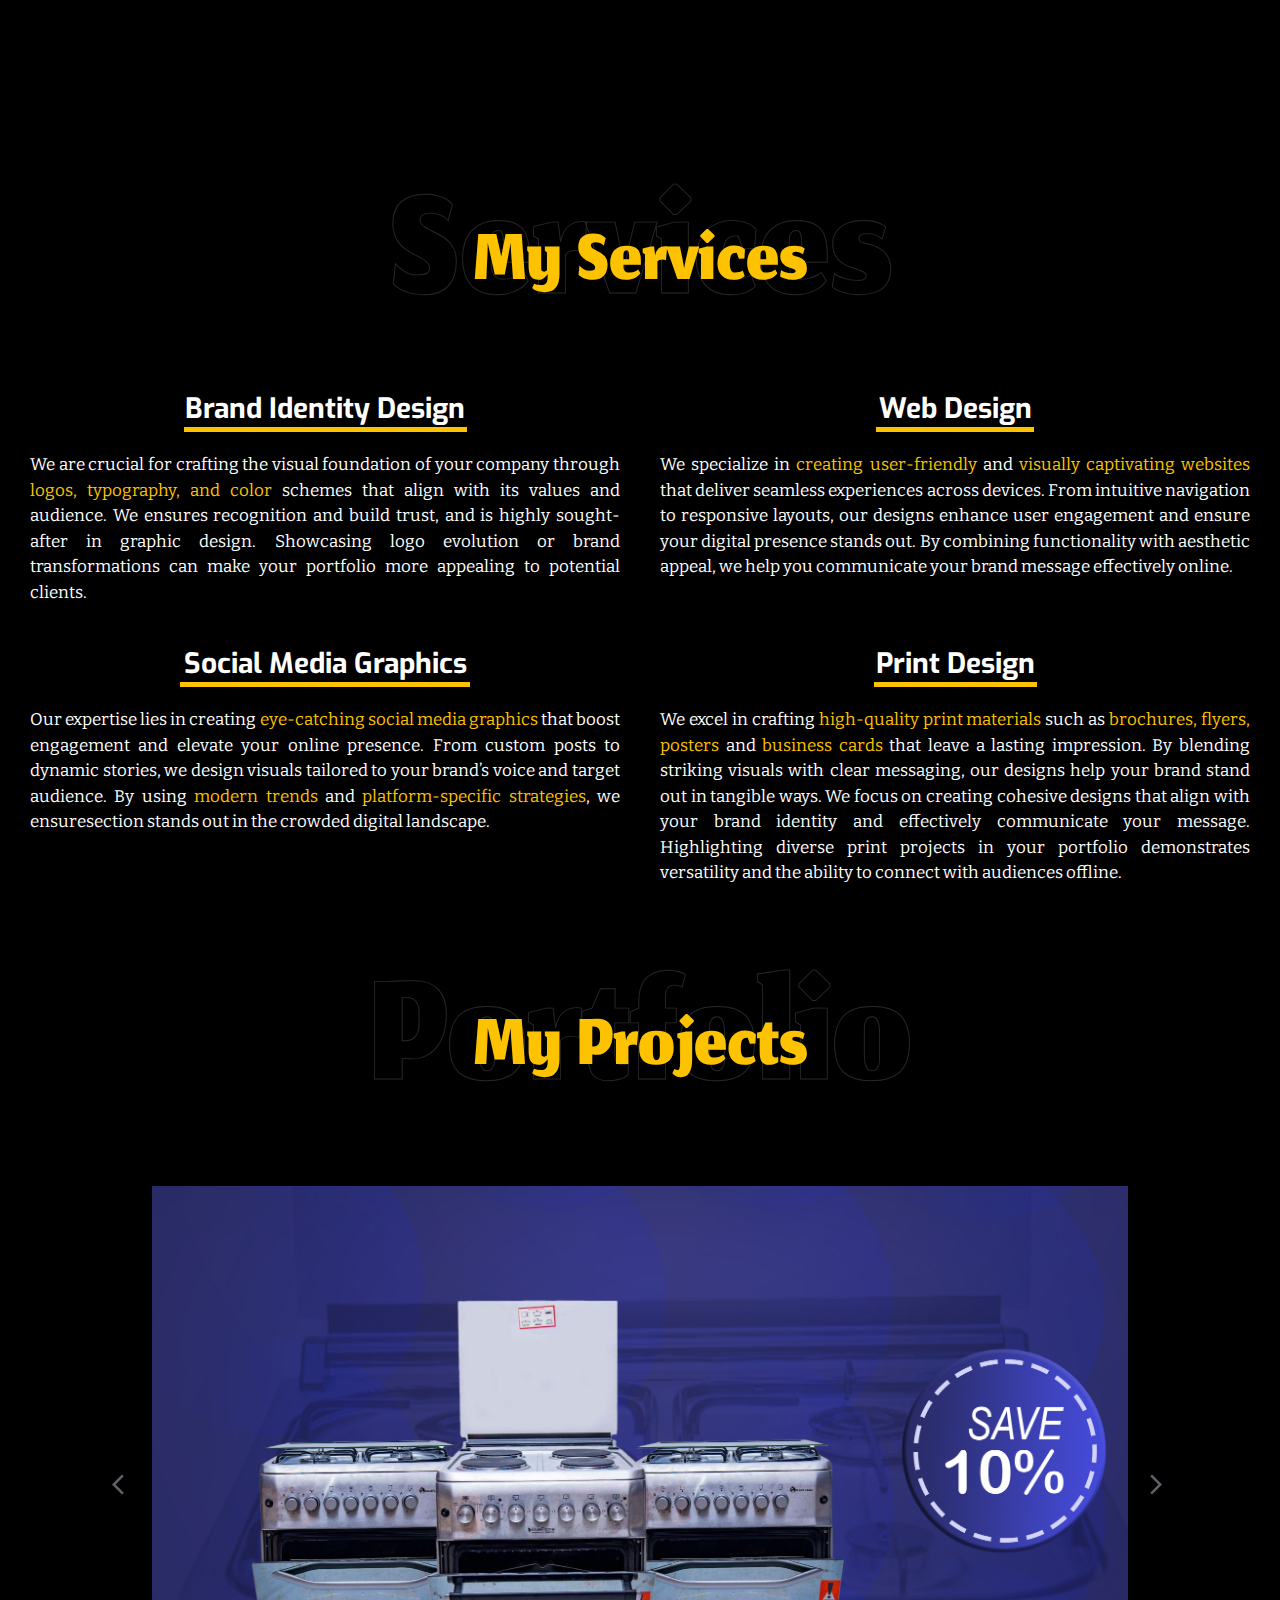
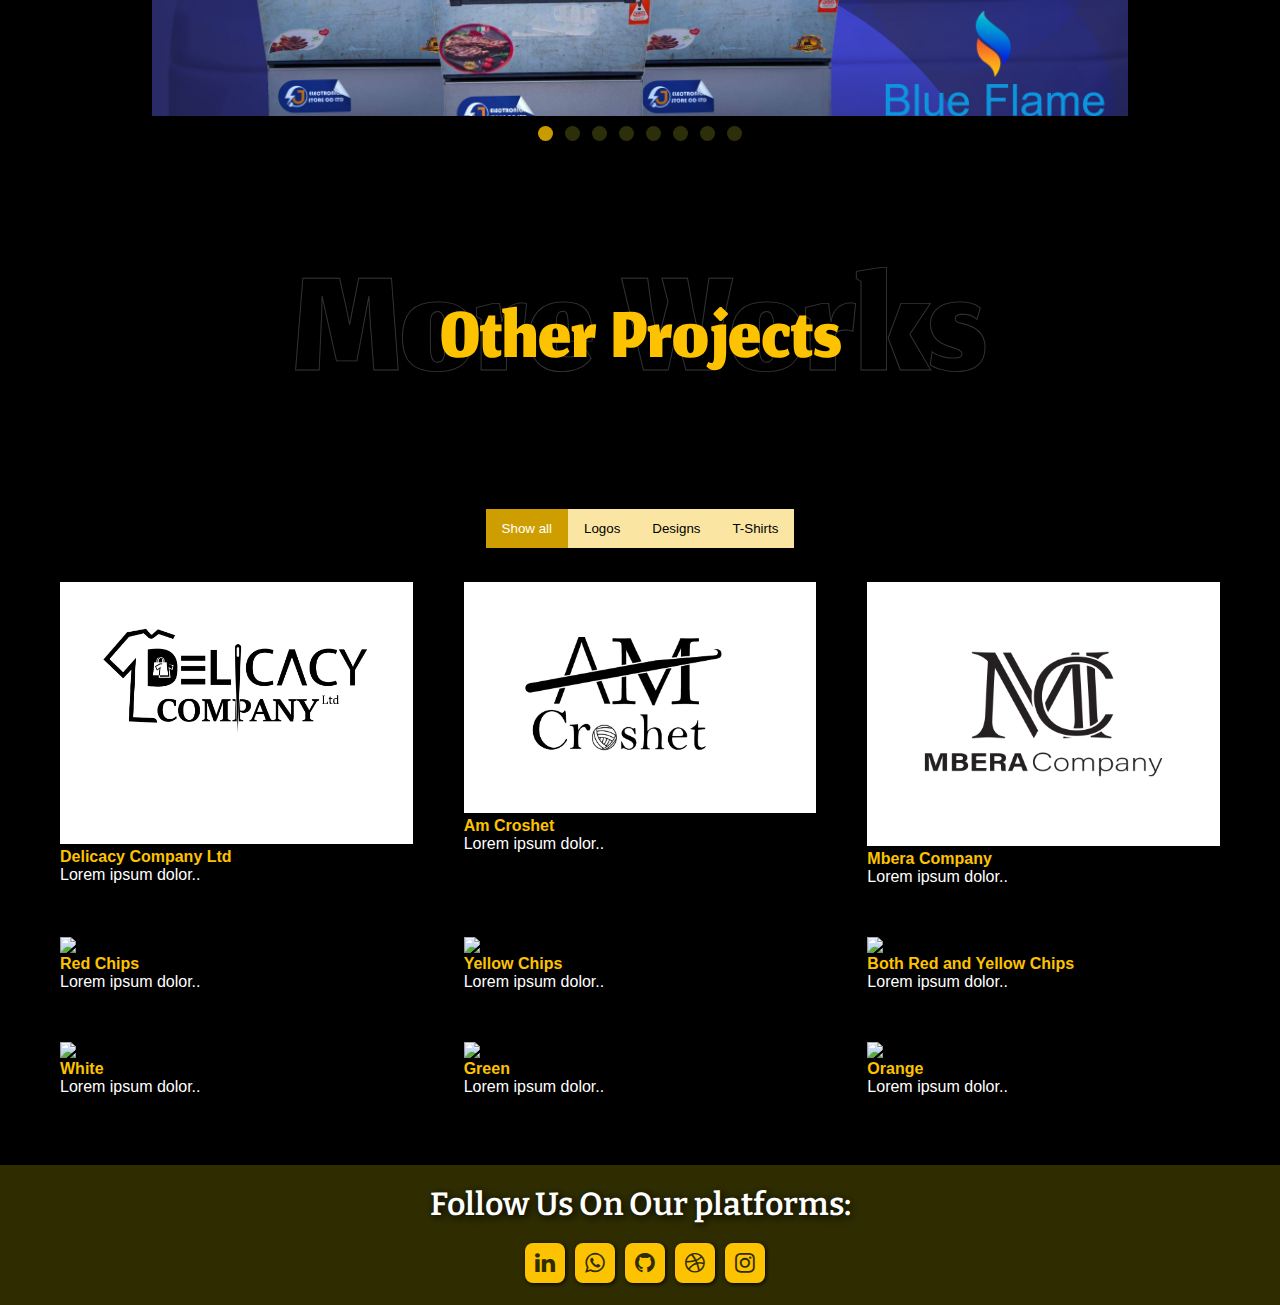
==== commit 1834aec8: "increased the strokes" ====
--- a/index.html
+++ b/index.html
@@ -21,7 +21,7 @@
                             <li><a href="">Home</a></li>
                             <li><a href="#who2">About</a></li>
                             <li><a href="#services5">Services</a></li>
-                            <li><a href="#portfolio">Portifolio</a></li>
+                            <li><a href="#portfolio">Portfolio</a></li>
                             <li><a href="#whos2">Projects</a></li>
                         </ul>
                     </div>
@@ -35,7 +35,7 @@
                         <li><a href="">Home</a></li>
                         <li><a href="#who2">About</a></li>
                         <li><a href="#services5">Services</a></li>
-                        <li><a href="#portfolio">Portifolio</a></li>
+                        <li><a href="#portfolio">Portifolo</a></li>
                         <li><a href="#whos2">Projects</a></li>
                         <button id="contact">Contact</button>
                     </ul>
--- a/miles.css
+++ b/miles.css
@@ -39,25 +39,28 @@
     text-align: center;
     border-bottom-left-radius: 5px;
 }
+.new li {
+    height: 50px;
+    display: flex;
+    justify-content: center;
+    align-items: center;
+}
+
 .new a {
     font-size: 18px;
     font-family: Verdana;
     font-weight: 500;
     color: white;
-    height: 200%;
-    display: flex;
-    justify-content: center;
-    align-items: center;
-}
-
-
-.new a:hover {
+}
+
+
+.new li:hover {
     color: #000000;
     font-weight: 530;
     background-color: #FDC200;
 }
 
-.new a:active {
+.new li:active {
     color: #f1f1f1;
 }
 
@@ -101,13 +104,12 @@
 
 header {
     background-color: #FDC200;
-    height: 3.438rem;
 }
 #navBar {
     display: flex;
     align-items: center;
     justify-content: space-between;
-    padding: 5px;
+    padding: 10px;
     padding-left: 24px;
     padding-right: 24px;
 }
@@ -181,6 +183,12 @@
     padding-right: 30px;
 }
 
+.section2 {
+  height: 100vh;
+  min-height: 700px;
+  max-height: 850px;
+}
+
 .hello3 {
     display: flex;
     align-items: center;
@@ -246,6 +254,7 @@
     font-family: "Alef", serif;
     font-weight: 400;
     font-style: normal;
+    padding-bottom: 10px;
     /* padding: 0.125rem 0rem 0rem 8.125rem;*/
 }
 
@@ -290,7 +299,7 @@
     font-weight: 400;
     font-style: normal;
     line-height: 170px;
-    -webkit-text-stroke: 0.896px rgb(255, 255, 255);
+    -webkit-text-stroke: 0.9px rgb(255, 255, 255);
     opacity: 20%;
     z-index: -1;
     /* padding-left: 550px; */
@@ -334,6 +343,7 @@
     align-items: center;
     justify-content: space-evenly;
     gap: 20px;
+    padding-top: 0px;
 }
 #who-line {
     background-color: rgb(253, 194, 0);
@@ -387,6 +397,7 @@
     display: flex;
     justify-content: center;
     align-items: center;
+    margin-top: 40px;
 }
 
 #services {
@@ -448,7 +459,7 @@
     font-weight: 400;
     font-style: normal;
     font-size: 17px;
-    line-height: 25px;
+    line-height: 150%;
     text-align: justify;
     padding-top: 20px;
 }
@@ -471,7 +482,7 @@
     padding-right: 120px;
     padding-top: 20px; */
     grid-template-columns: repeat(auto-fit, minmax(450px, 1fr));
-    gap: 20px;
+    gap: 40px;
     justify-content: center;
 }
 #services4 {
@@ -508,6 +519,7 @@
     display: flex;
     justify-content: center;
     align-items: center;
+    margin-top: 40px;
 }
 
 /*...............................carousel.............................*/
@@ -605,13 +617,13 @@
     display: flex;
     justify-content: center;
     align-items: center;
+    margin-top: 40px;
 }
 
 
 #more-works {
     color: rgb(0, 0, 0);
     font-size: 235px;
-    line-height: 185px;
     font-family: "Jomhuria", serif;
     font-weight: 400;
     font-style: normal;
@@ -790,7 +802,7 @@
         padding-bottom: 5px;
     } */
     #navBar {
-        padding: 5px;
+        padding: 10px;
         padding-left: 10px;
         padding-right: 10px;
     }
@@ -856,7 +868,7 @@
 
     #who {
         font-size: 160px;
-        -webkit-text-stroke: 0.4px rgb(255, 255, 255);
+        -webkit-text-stroke: 0.8px rgb(255, 255, 255);
         opacity: 15%;
         /* padding-left: 230px;
         padding-top: 87px; */
@@ -913,7 +925,7 @@
 
     #services {
         font-size: 140px;
-        -webkit-text-stroke: 0.4px rgb(255, 255, 255);
+        -webkit-text-stroke: 0.8px rgb(255, 255, 255);
         opacity: 15%;
         z-index: -1;
         /* padding-left: 200px;
@@ -927,23 +939,23 @@
     }
     #services1 {
         font-optical-sizing: auto;
-        font-size: 16px;
+        font-size: 22px;
     }
     #servicesLine1 {
         height: 3px;
-        width: 165px;
+        width: 220px;
     }
     #servicesLine2 {
         height: 3px;
-        width: 90px;
+        width: 120px;
     }
     #servicesLine3 {
         height: 3px;
-        width: 164px;
+        width: 223px;
     }
     #servicesLine4 {
         height: 3px;
-        width: 93px;
+        width: 125px;
     }
     #servicesP1 {
         font-size: 16px;
@@ -971,7 +983,7 @@
     }
     #portfolio {
         font-size: 170px;
-        -webkit-text-stroke: 0.4px rgb(255, 255, 255);
+        -webkit-text-stroke: 0.8px rgb(255, 255, 255);
         opacity: 15%;
     }
 
@@ -985,17 +997,19 @@
         display: block;
         background-color: #030303;
         white-space: nowrap;
-        padding: 10px;
+        /* padding: 10px; */
         overflow: auto;
     }
 
     .scroll-container img {
-        padding: 10px;
-        height: 500px;
+        /* padding: 10px; */
+        height: 400px;
+        object-fit: contain;
+        background-color: #1918167f;
     }
     #more-works {
         font-size: 140px;
-        -webkit-text-stroke: 0.7px rgb(255, 255, 255);
+        -webkit-text-stroke: 0.8px rgb(255, 255, 255);
         opacity: 15%;
     }
     #other-projects {
@@ -1036,6 +1050,7 @@
     #myHeader {
         text-align: center;
         padding: 32px;
+        padding-top: 0px;
     }
     .header2 img {
         width: 100%;
@@ -1066,9 +1081,9 @@
     /* Style the buttons */
     .btn {
         border: none;
-        outline: none;
+        /* outline: none; */
         padding: 10px 16px;
-        background-color: #f1f1f1;
+        background-color: #fae6a2;
         cursor: pointer;
         font-size: 18px;
     }
@@ -1078,7 +1093,7 @@
     }
       
     .btn.active {
-        background-color: #d8a500;
+        background-color: #ce9e01;
         color: white;
     }
     
@@ -1111,9 +1126,6 @@
         padding-right: 20px;
     }
 
-    header {
-        height: 31px;
-    }
     /* #logo {
         padding-left: 19px;
         font-size: 29px;
@@ -1172,13 +1184,9 @@
         font-size: 60px;
     }
 
-    /* #who5 {
-        display: flex;
-        flex-direction: column;
-        justify-content: center;
-        align-items: center;
-        padding: 0px;
-    } */
+    #who5 {
+        padding-top: 15%;
+    } 
 
     #img1 {
         border-radius: 100%;
@@ -1235,7 +1243,6 @@
 
     #servicesP1 {
         font-size: 14px;
-        line-height: 20px;
         /* width: auto;
         height: auto;
         max-width: 350px;
@@ -1267,19 +1274,19 @@
         font-size: 60px;
     }
 
-    .scroll-container {
+    /* .scroll-container {
         padding-top: 0px;
-    }
-
-    .scroll-container img {
-        padding: 10px;
+    } */
+
+    /* .scroll-container img {
+        /* padding: 10px; *
         height: 400px;
-    }
+    } */
 
     #more-works {
-        font-size: 85px;
-        opacity: 10%;
-        -webkit-text-stroke: 0.2px rgb(255, 255, 255);
+        font-size: 88px;
+        opacity: 15%;
+        -webkit-text-stroke: 0.6px rgb(255, 255, 255);
     }
 
     #other-projects {
